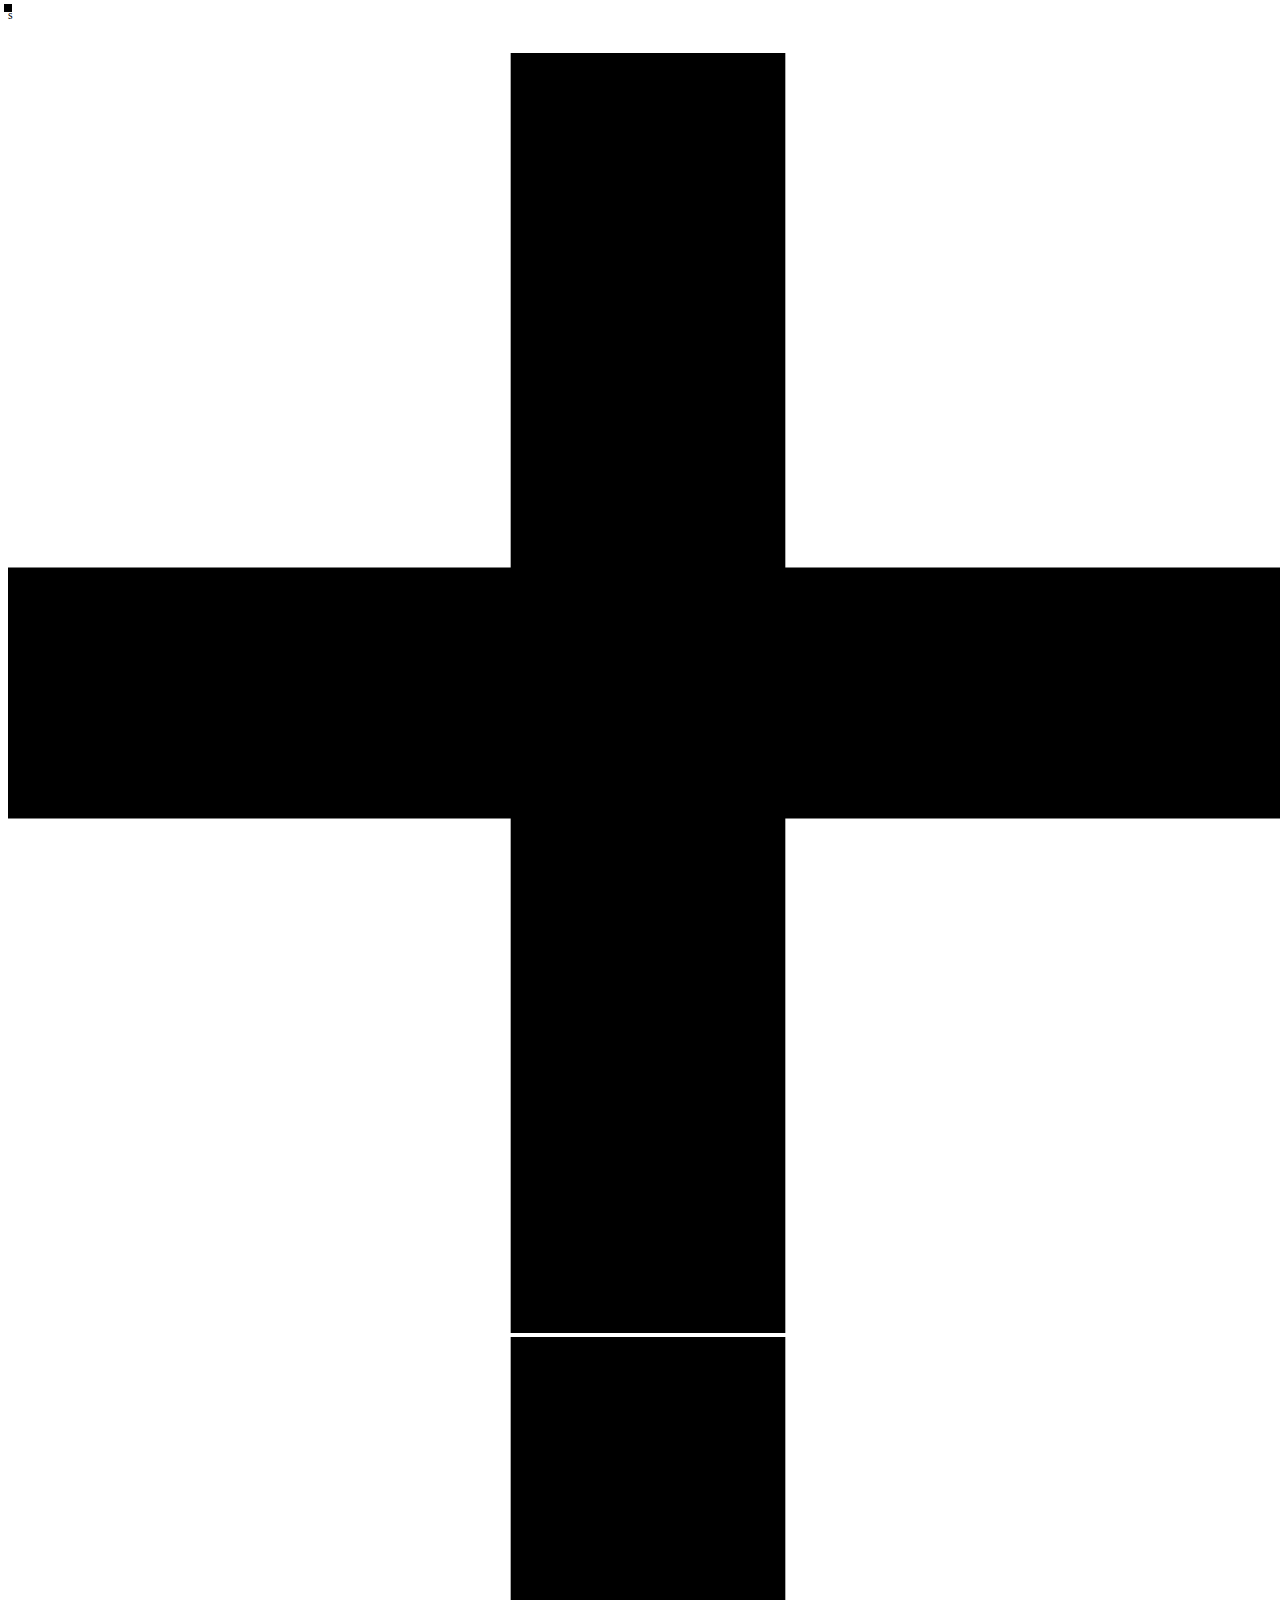
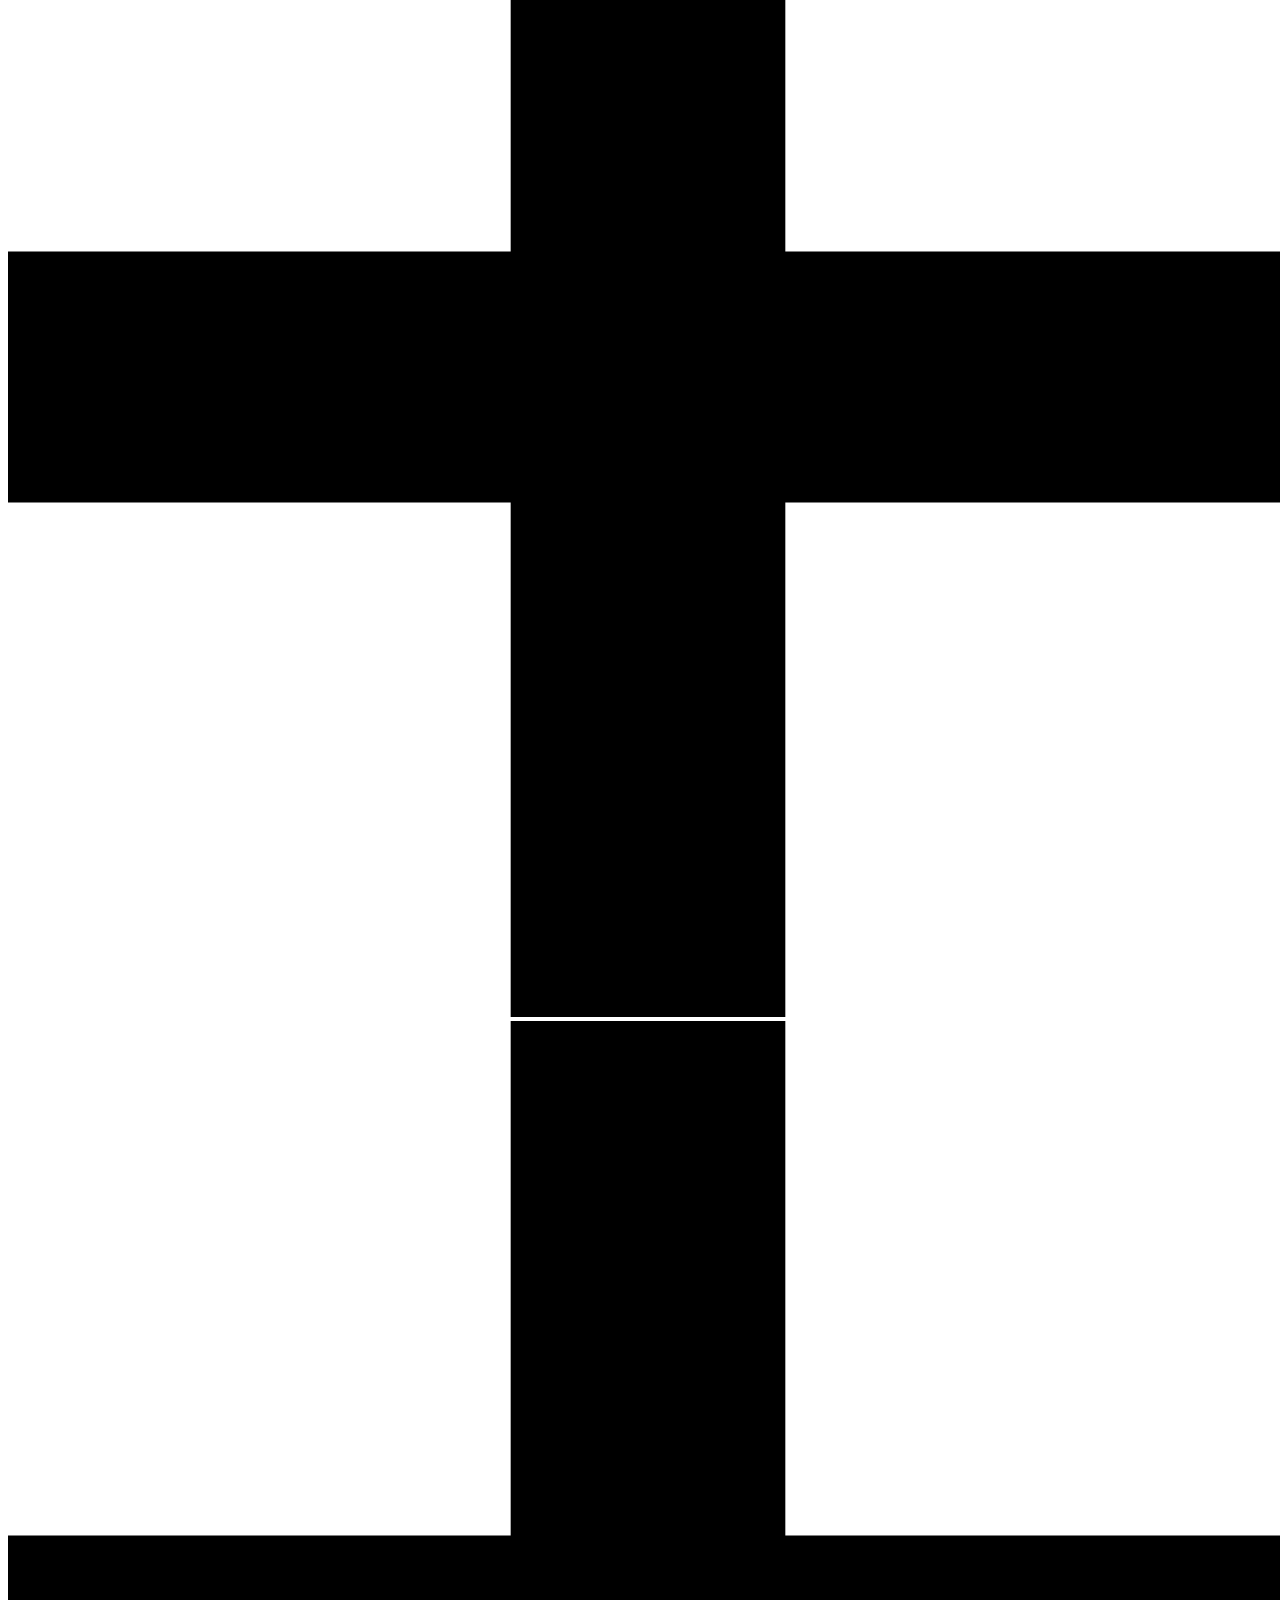
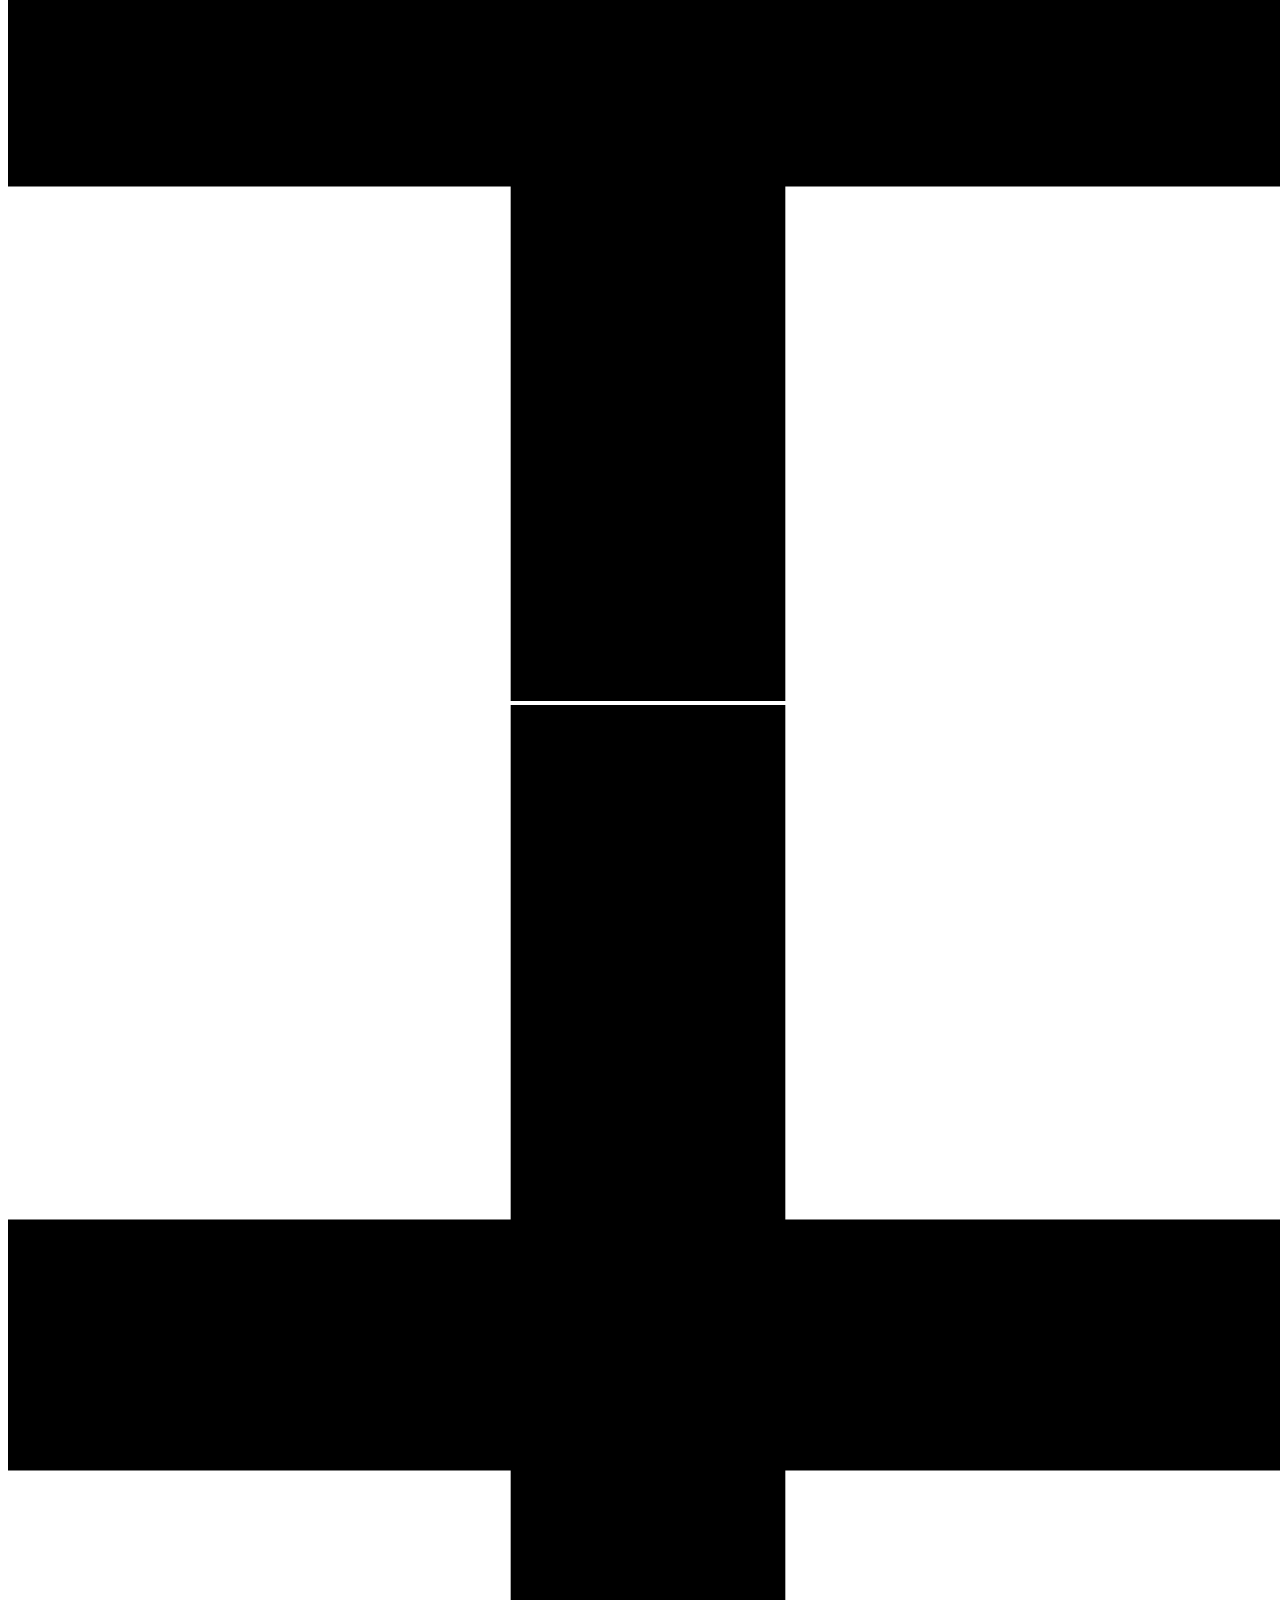
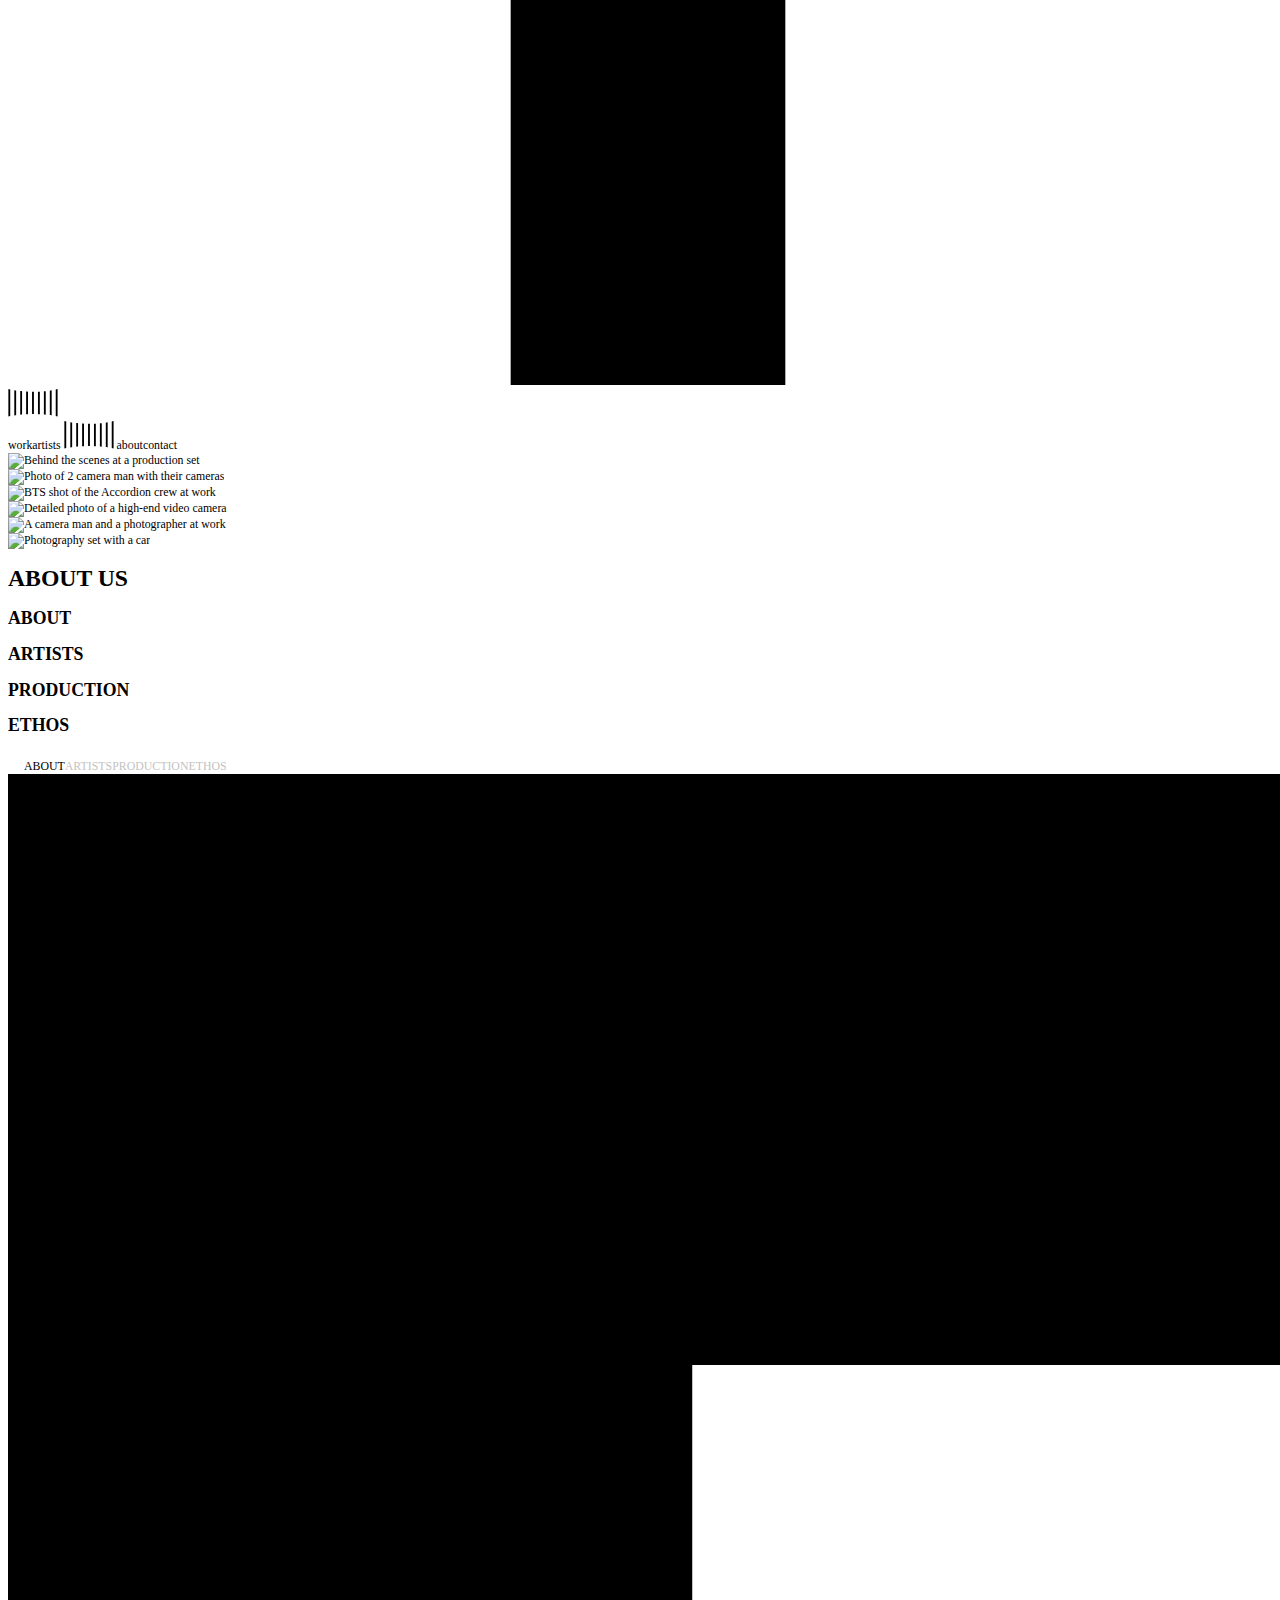
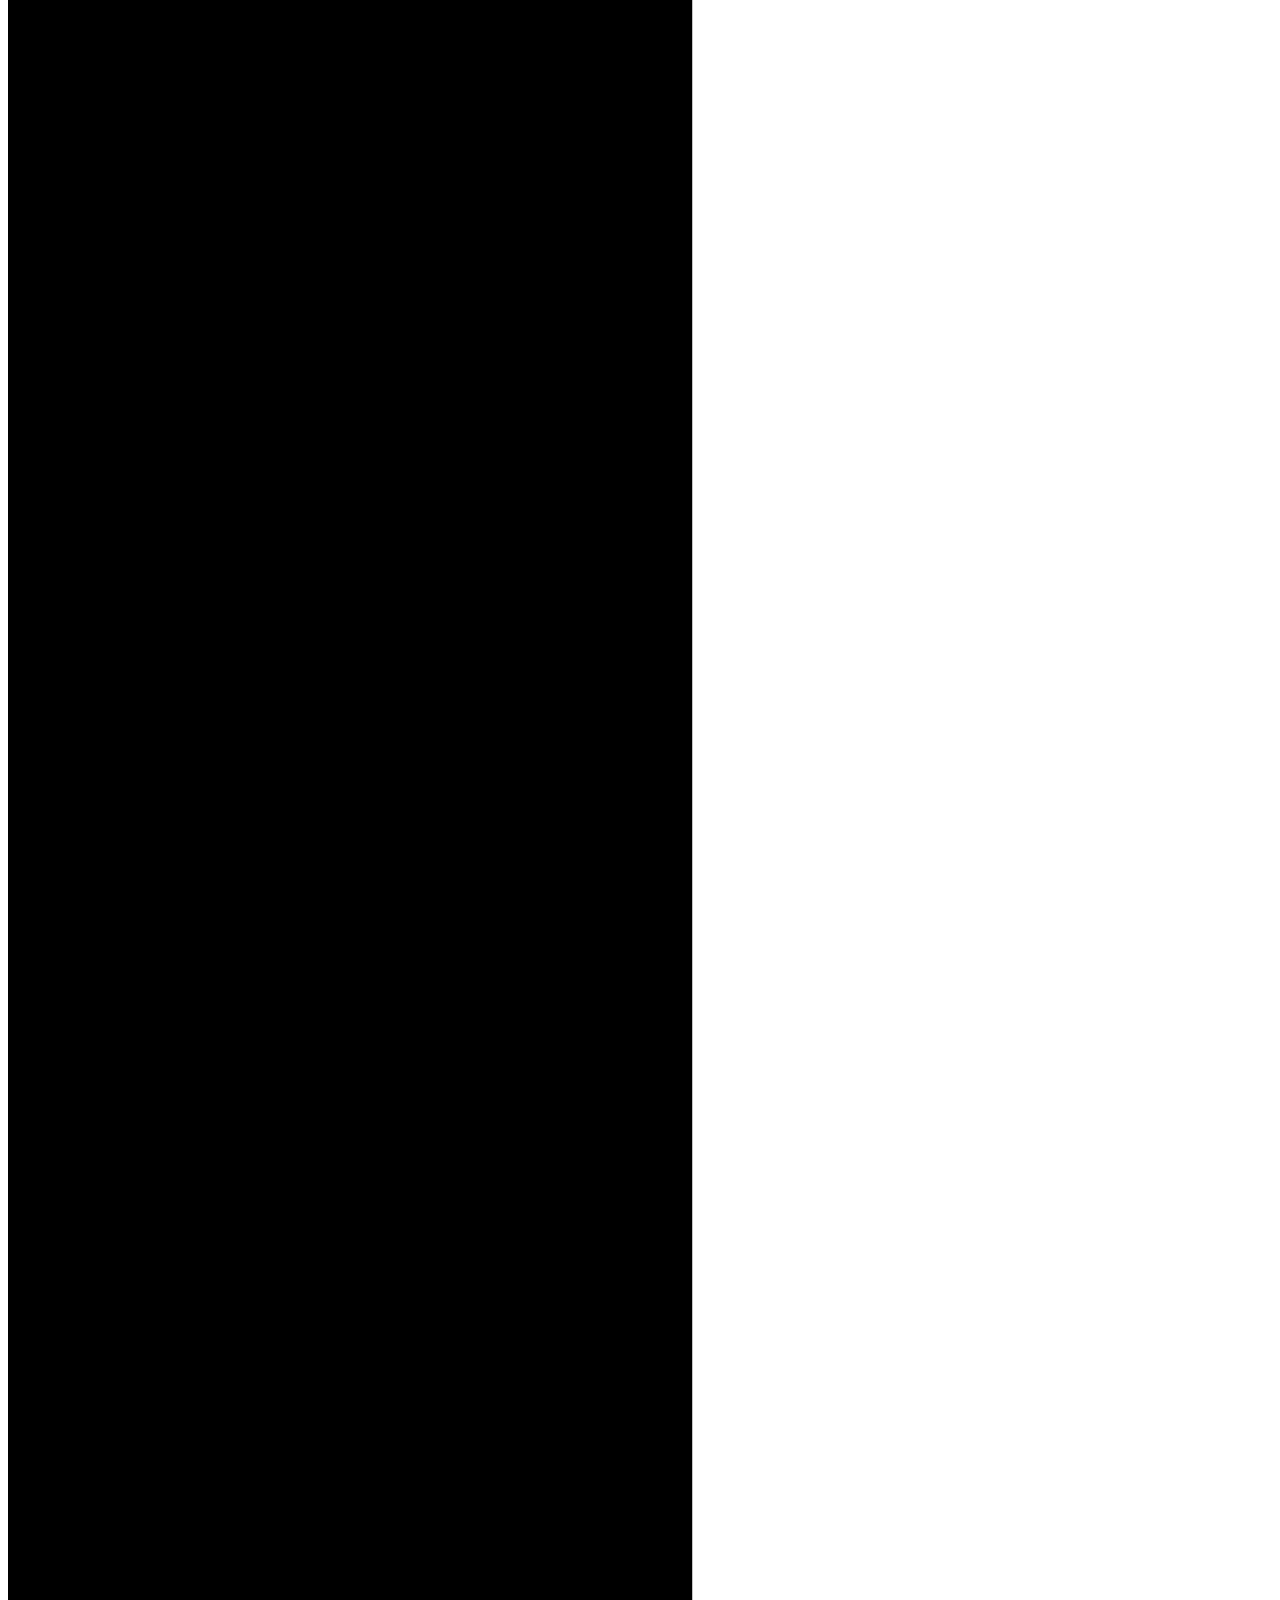
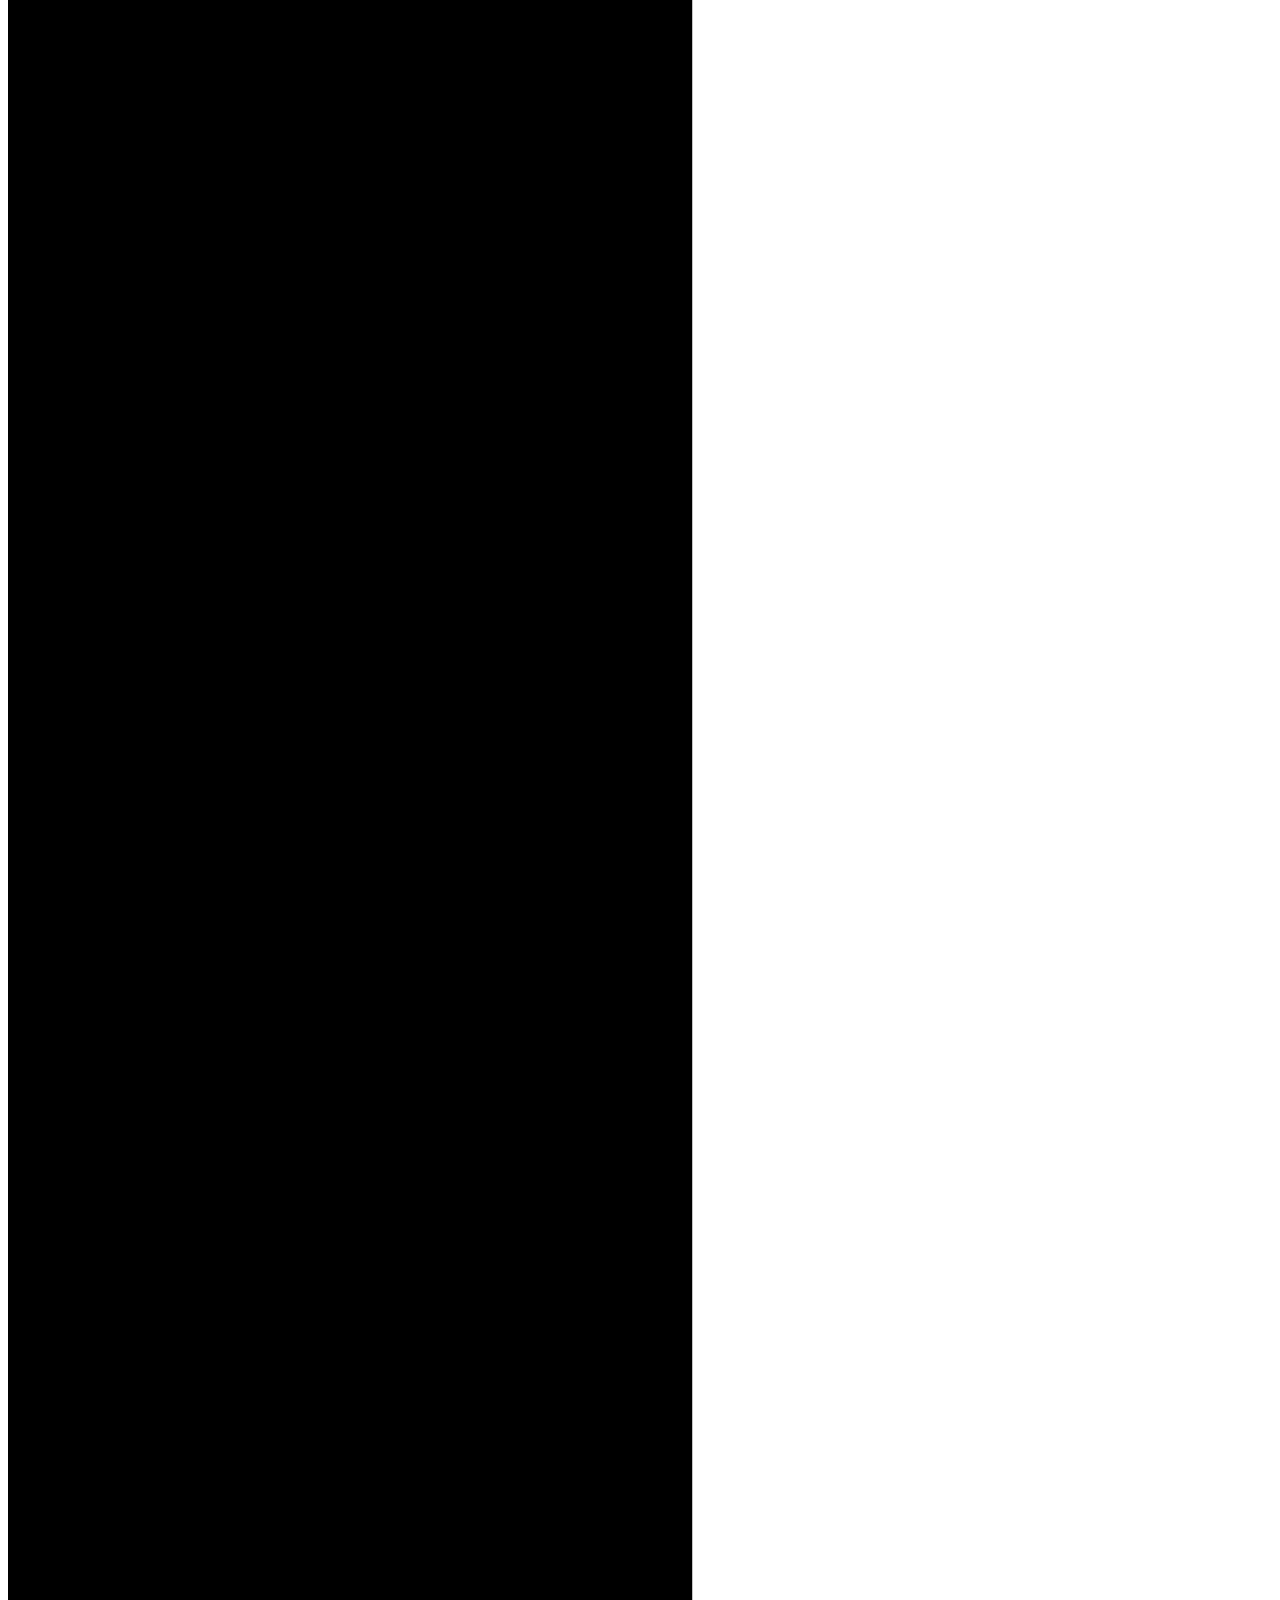
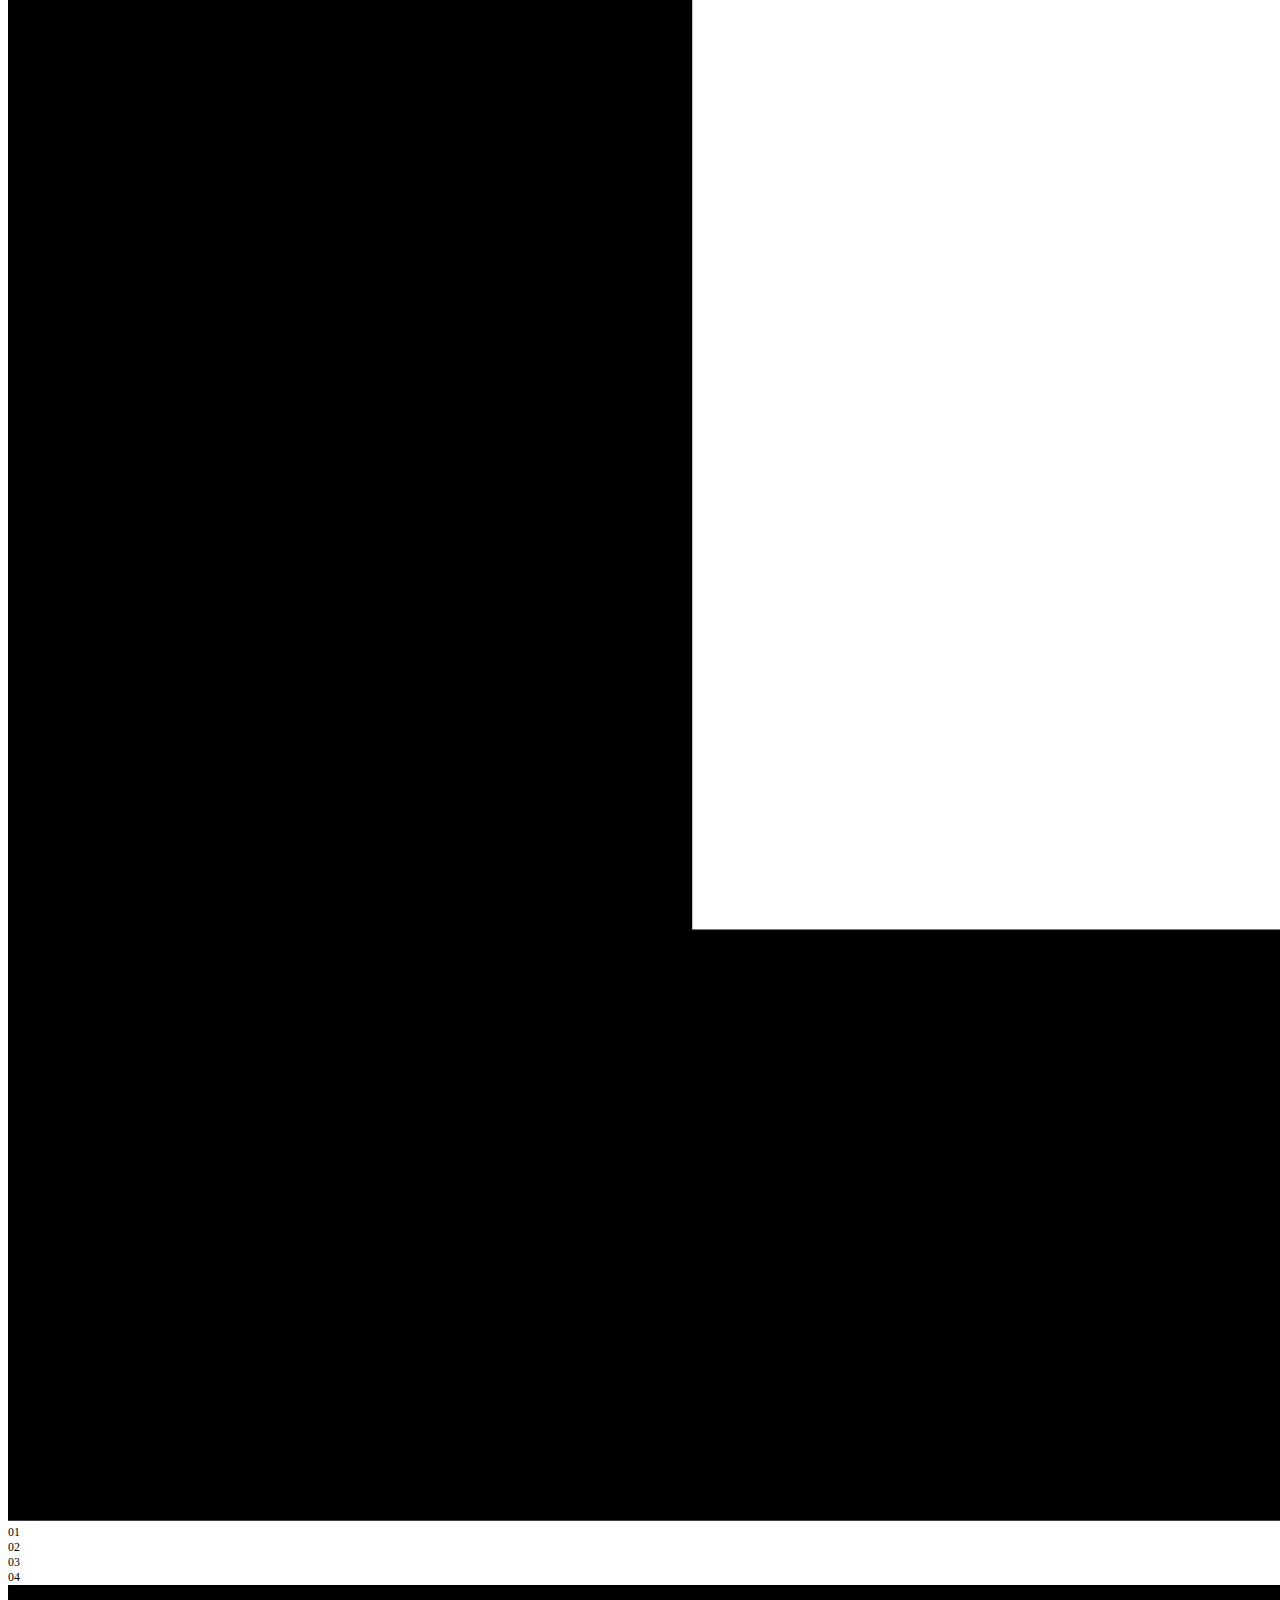
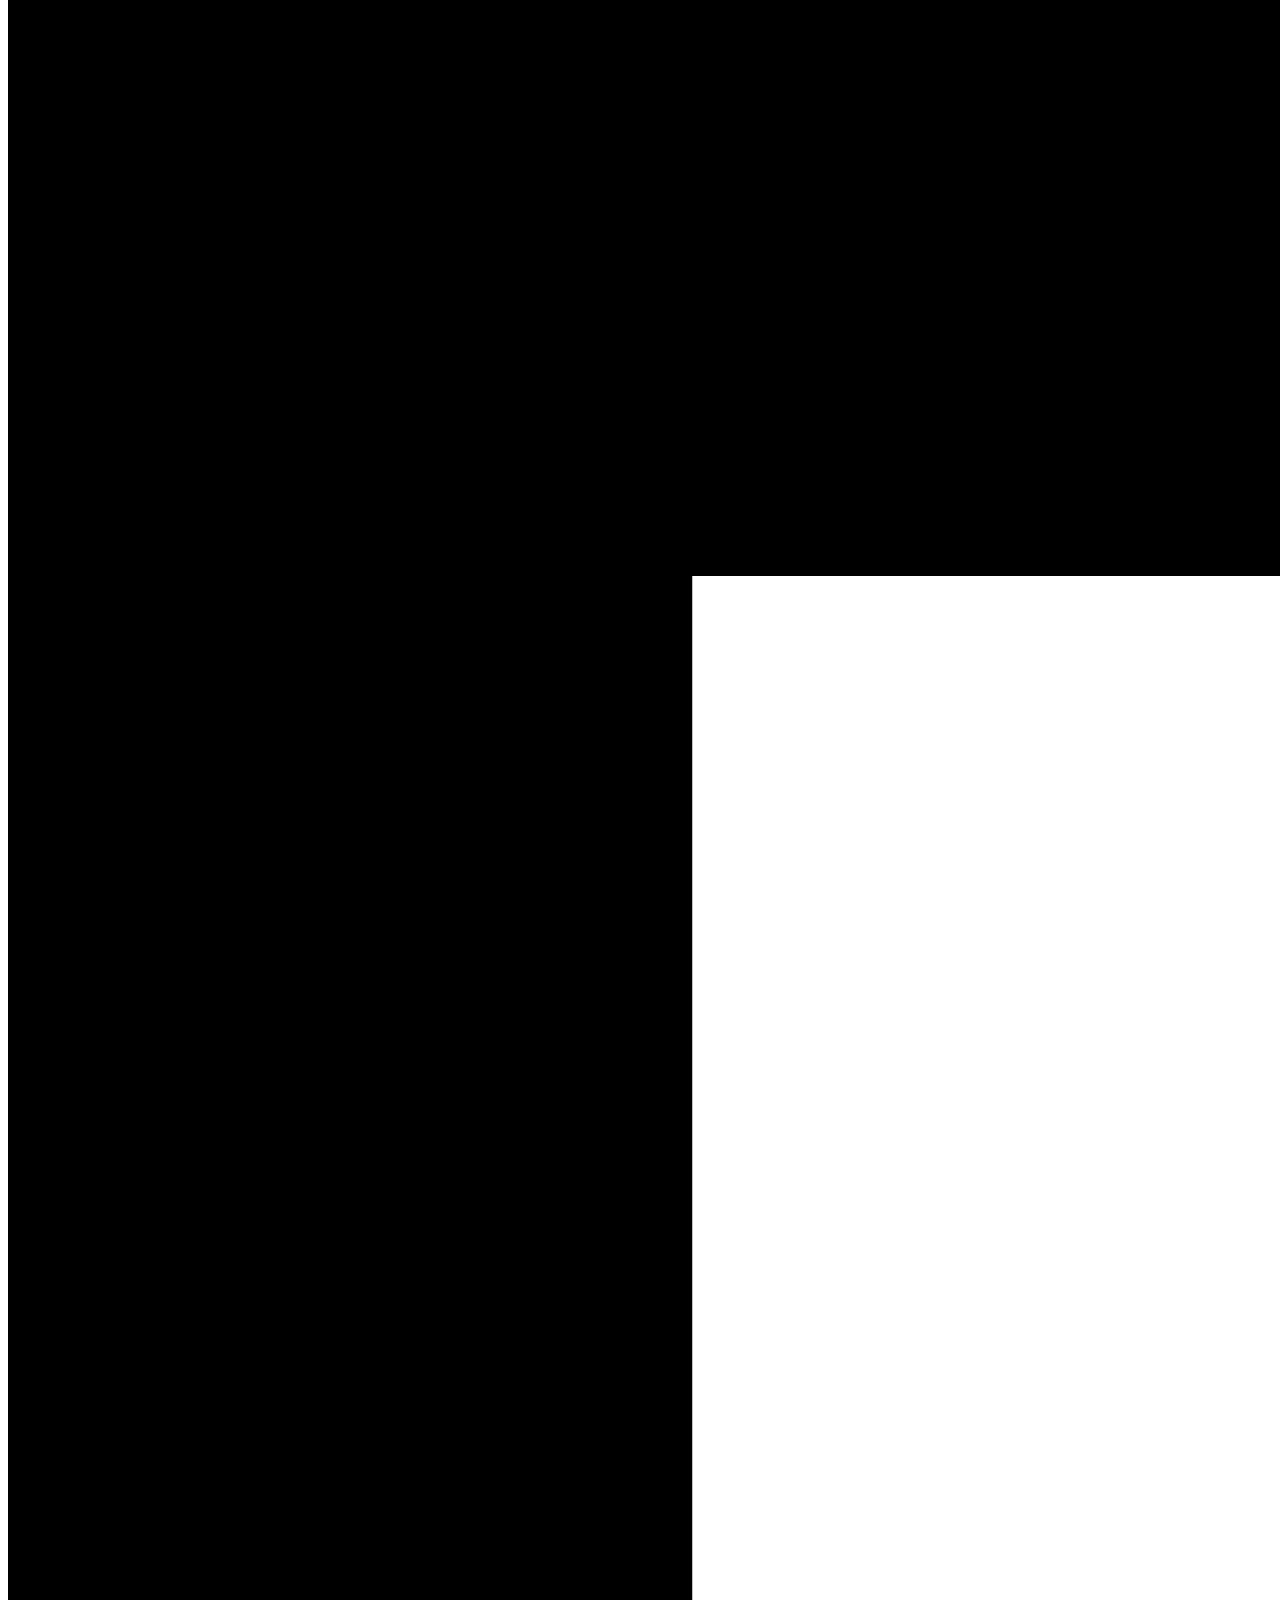
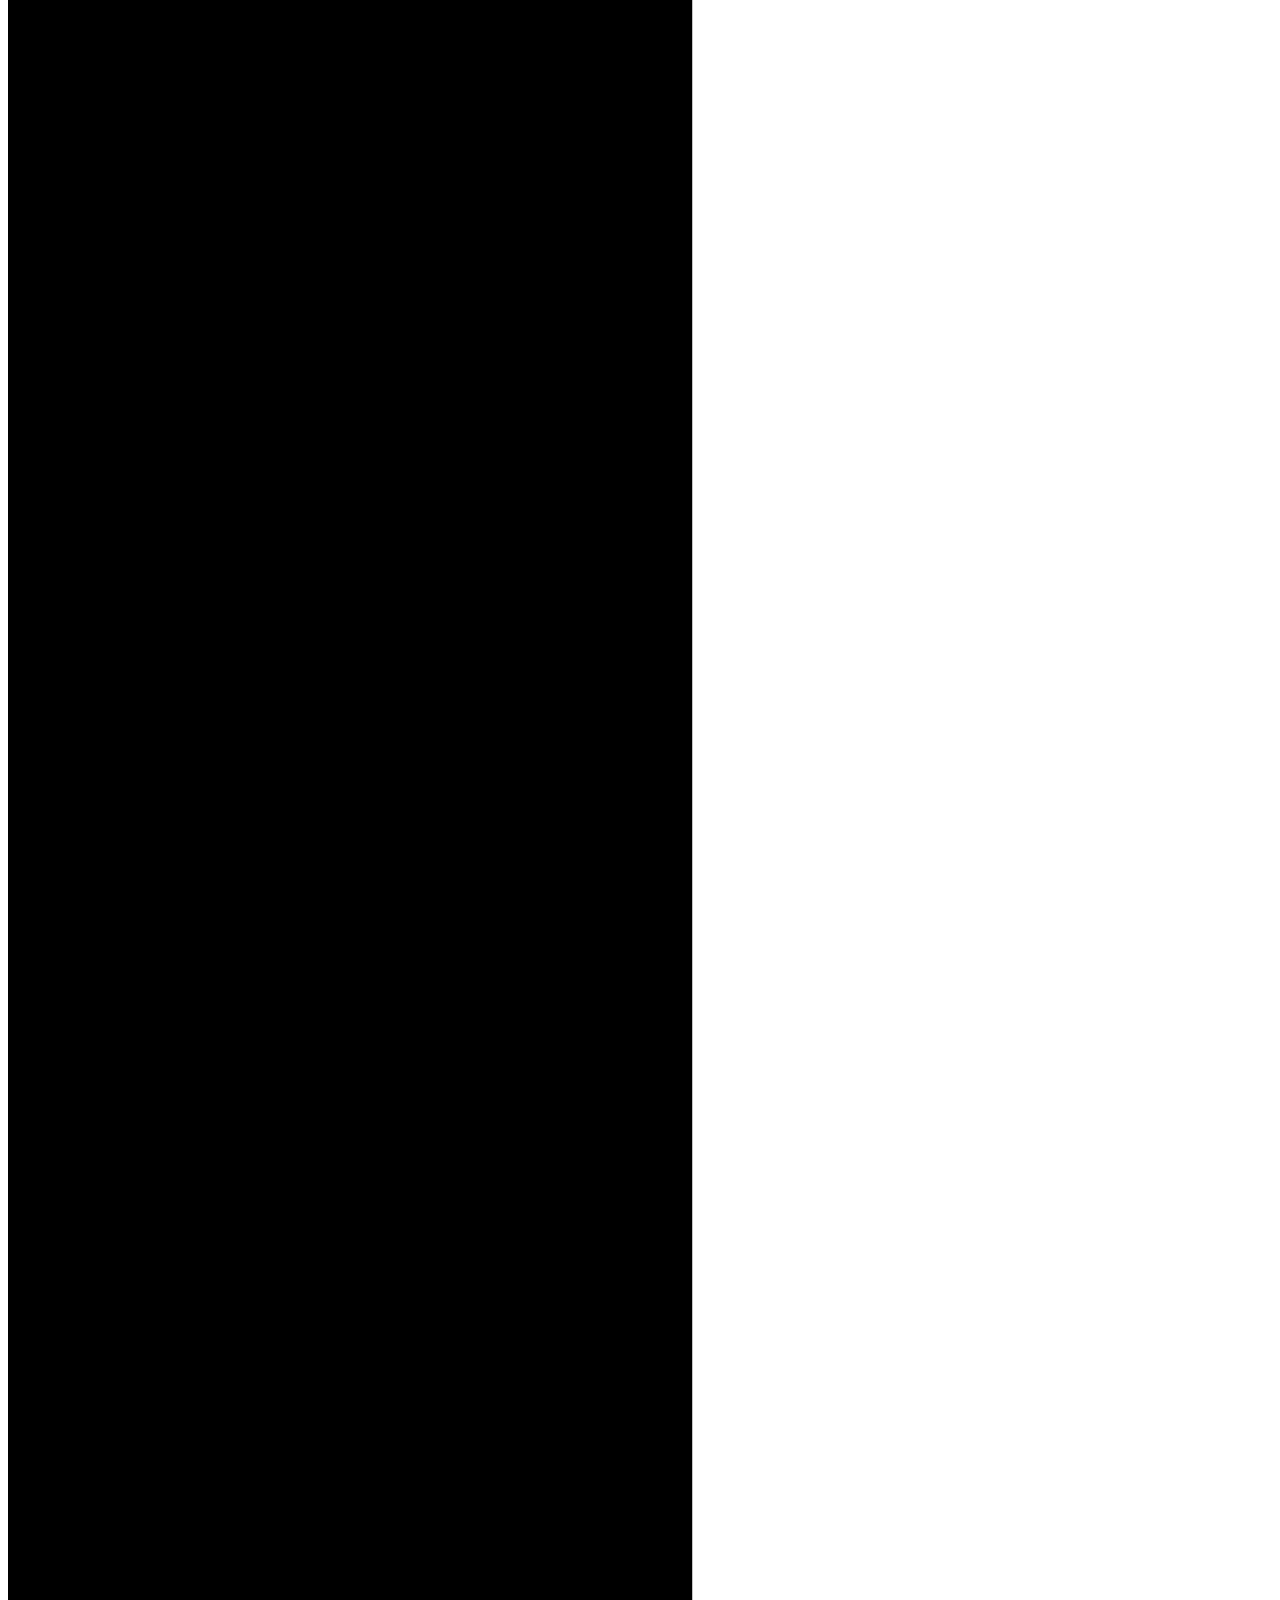
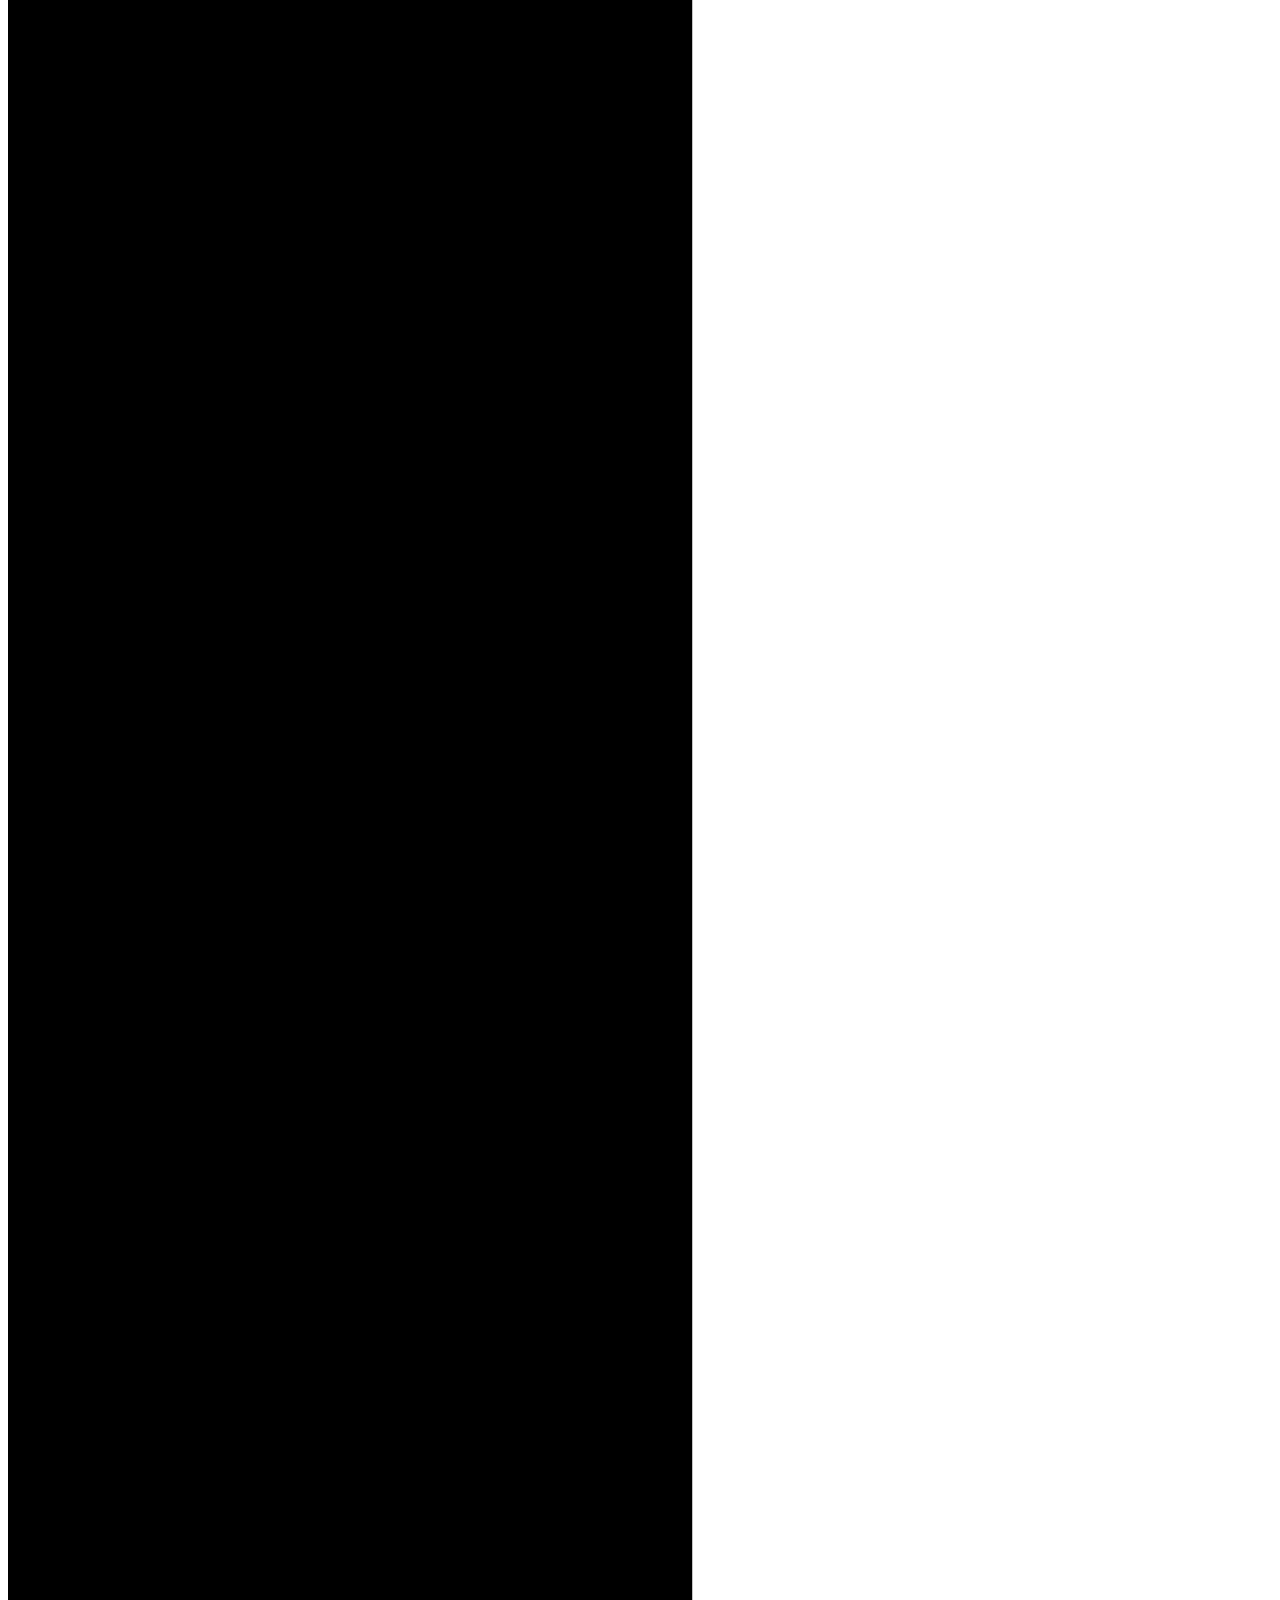
==== views/about_us.html @ 5fd55215 "First Commit" ====
<!DOCTYPE html><!-- Last Published: Wed Aug 07 2024 00:59:11 GMT+0000 (Coordinated Universal Time) -->
<html data-wf-domain="www.accordion.net.au" data-wf-page="65b2835b579508849503cf7b"
      data-wf-site="659d60cdfacbf4854c087e5f" lang="en">
<head>
    <meta charset="utf-8"/>
    <title>About us — Accordion Productions</title>
    <meta content="A production company. We&#x27;re a tight-knit collective of artists and creative minds dedicated to crafting unique film and photographic works that entertain and engage."
          name="description"/>
    <meta content="About us — Accordion Productions" property="og:title"/>
    <meta content="A production company. We&#x27;re a tight-knit collective of artists and creative minds dedicated to crafting unique film and photographic works that entertain and engage."
          property="og:description"/>
    <meta content="https://cdn.prod.website-files.com/659d60cdfacbf4854c087e5f/663b5b2b7974ec1eba3d83bb_opengraph_accordion.webp"
          property="og:image"/>
    <meta content="About us — Accordion Productions" property="twitter:title"/>
    <meta content="A production company. We&#x27;re a tight-knit collective of artists and creative minds dedicated to crafting unique film and photographic works that entertain and engage."
          property="twitter:description"/>
    <meta content="https://cdn.prod.website-files.com/659d60cdfacbf4854c087e5f/663b5b2b7974ec1eba3d83bb_opengraph_accordion.webp"
          property="twitter:image"/>
    <meta property="og:type" content="website"/>
    <meta content="summary_large_image" name="twitter:card"/>
    <meta content="width=device-width, initial-scale=1" name="viewport"/>
    <link href="https://cdn.prod.website-files.com/659d60cdfacbf4854c087e5f/css/accordion-dev.webflow.a695ccafd.min.css"
          rel="stylesheet" type="text/css"/>
    <script type="text/javascript">!function (o, c) {
        var n = c.documentElement, t = " w-mod-";
        n.className += t + "js", ("ontouchstart" in o || o.DocumentTouch && c instanceof DocumentTouch) && (n.className += t + "touch")
    }(window, document);</script>
    <link href="https://cdn.prod.website-files.com/659d60cdfacbf4854c087e5f/667caa6c6ac36e129adb3d23_Accordion%20Favicon_V2.jpg"
          rel="shortcut icon" type="image/x-icon"/>
    <link href="https://cdn.prod.website-files.com/659d60cdfacbf4854c087e5f/667caa7627d9ae25532bb699_Accordion%20Webclip_V2.jpg"
          rel="apple-touch-icon"/>
    <link href="https://www.accordion.net.au/views/about_us.html" rel="canonical"/>
    <script async="" src="https://www.googletagmanager.com/gtag/js?id=G-HR6P74KZHG"></script>
    <script type="text/javascript">window.dataLayer = window.dataLayer || [];

    function gtag() {
        dataLayer.push(arguments);
    }

    gtag('js', new Date());
    gtag('set', 'developer_id.dZGVlNj', true);
    gtag('config', 'G-HR6P74KZHG');</script>
    <meta name="google-site-verification" content="4Til-NQEkDTfS4YeeiQvkGt7gpq88cL_0WPeGHdwtCs"/>
    <style>

        html, body {
            width: 100%;
            height: auto !important;
            min-height: 100%;
            -ms-overflow-style: none;
            scrollbar-width: none;
        }

        html.lenis {
            height: auto;
        }

        .fixed {
            position: fixed;
            z-index: 0;
            top: 0;
            left: 0;
            right: 0;
        }

        .lenis.lenis-smooth {
            scroll-behavior: auto;
        }

        .lenis.lenis-smooth [data-lenis-prevent] {
            overscroll-behavior: contain;
        }

        .lenis.lenis-stopped {
            overflow: hidden;
        }

        .lenis.lenis-scrolling iframe {
            pointer-events: none;
        }

        .w-editor .load-w {
            display: none;
        }

        .is--transitioning {
            height: 100vh;
            overflow: hidden;
        }

        [data-home-title] {
            opacity: 0;
        }

        [data-home-logo] {
            opacity: 0;
        }

        [data-barba-namespace="home"] .text-link[data-nav-item] {
            opacity: 0
        }

        .home-hero__h {
            opacity: 0;
        }

        .home-load__wrap {
            display: flex;
        }

        .home-hero__vid {
            width: min(3vw, 2.5rem);
            height: 45vh;
        }

        .artist-img__item .image-w {
            opacity: 0
        }
    </style>
</head>
<body data-barba="wrapper">
<div class="global">
    <div class="styles-general w-embed">
        <style>

            ::-webkit-scrollbar {
                width: 0px;
                display: none !important;
            }

            ::selection {
                background: var(--black);
                color: var(--white);
            }

            .section.is--black ::selection,
            .footer.is--black ::selection {
                background: var(--white);
                color: var(--black);
            }

            img::selection {
                background: none;
            }

            body {
                -webkit-font-smoothing: antialiased;
                -moz-osx-font-smoothing: grayscale;
                font-size: 0.9259259259259258vw;
            }

            /*
            @media screen and (min-width:1920px) {
            body {font-size: 1.3333333333333333rem;}
            }
            */
            @media screen and (max-width: 991px) {
                body {
                    font-size: 16px !important;
                }
            }

            a {
                color: inherit;
                text-decoration: none;
            }

            .pointer-off {
                pointer-events: none;
            }

            .field-area {
                resize: none;
            }

            .clip--x {
                overflow-x: hidden;
            }

            @media (hover: hover) {
                .text-link:hover::after {
                    transform: scaleX(1);
                    transform-origin: center right;
                }

                .underline-link:hover::after {
                    transform: scaleX(0);
                    transform-origin: center right;
                }

                .slide:not(.active):hover .slide-vertical__wrap {
                    transform: translate(0%, 0px) rotate(0);
                    opacity: 1;
                }

                .slide:not(.active):hover .slide-bg {
                    filter: saturate(100%)
                }

                .page-cta:hover .page-cta__bg {
                    transform: scale(1)
                }

                .page-cta:hover {
                    color: white;
                }

                .page-cta.black:hover {
                    color: black;
                }

                .page-cta:hover .arrow {
                    transform: translate3d(-75%, 0px, 0px);
                }
            }


            .text-link::after {
                content: '';
                position: absolute;
                width: calc(100% - 2rem);
                transform: scaleX(0);
                height: 2px;
                bottom: calc(1rem - 4px);
                left: 1rem;
                background-color: currentColor;
                transform-origin: center left;
                transition: transform 0.4s cubic-bezier(0.51, 0, 0.08, 1);
            }

            .text-link.sm--pad::after {
                width: calc(100% - 0.5rem);
                bottom: calc(0.25rem - 4px);
                left: 0.25rem;
            }

            .underline-link::after {
                content: '';
                position: absolute;
                width: calc(100% - 2rem);
                transform: scaleX(1);
                height: 2px;
                bottom: calc(1rem - 4px);
                left: 1rem;
                background-color: currentColor;
                transform-origin: center left;
                transition: transform 0.4s cubic-bezier(0.51, 0, 0.08, 1);
            }

            .text-link.has--square {
                padding-left: 1rem;
            }

            .text-link.has--square::before {
                content: '';
                position: absolute;
                width: 0.5rem;
                height: 0.5rem;
                background: currentColor;
                left: 0;
                top: 1.05rem;
            }

            @media screen and (max-width: 479px) {
                .text-link.has--square::before {
                    top: 0.55rem;
                }
            }

            .cta-line {
                background: currentColor;
            }

            @media screen and (min-width: 992px) {
                .plus-w {
                    left: calc(55% - (8.75em * 2));
                }
            }

            .project-item:hover .item-info__bg {
                transition-delay: 150ms;
            }

            .project-item .p-med {
                transform: translate3d(0px, 250%, 0px);
                transition: transform 0.6s cubic-bezier(0.42, 0, 0.04, 1);
                transition-delay: 0ms;
            }

            .project-item .eyebrow {
                transform: translate3d(0px, 125%, 0px);
                transition: transform 0.6s cubic-bezier(0.42, 0, 0.04, 1);
                transition-delay: 0ms;
            }

            .project-item:hover .item-info__bg {
                transform: scale(1);
                transition-delay: 0ms;
            }

            .project-item:hover .p-med {
                transform: translate3d(0px, 0%, 0px);
                transition-delay: 100ms;
            }

            .project-item:hover .eyebrow {
                transform: translate3d(0px, 0%, 0px);
                transition-delay: 200ms;
            }

            @media screen and (max-width: 991px) {
                .project-item .item-info__bg {
                    transform: scale(1);
                }

                .project-item .p-med {
                    transform: translate3d(0px, 0%, 0px);
                }

                .project-item .eyebrow {
                    transform: translate3d(0px, 0%, 0px);
                }
            }

            [data-title-wrap], [data-clip] {
                overflow-y: clip !important;
                overflow-x: visible !important;
            }

            .reel-w.playing .cover-grey {
                opacity: 0 !important;
            }

            [data-artist-link] {
                padding: 0.25rem 0px;
            }

            .list-item:hover .list-item__line {
                transform: scale(1, 1);
                transform-origin: center left;
            }

            .list-item .eyebrow-l {
                transition: opacity 0.4s cubic-bezier(0.42, 0, 0.04, 1);
            }

            .list-item:hover .eyebrow-l {
                opacity: 1;
            }

            .work-thumb:hover {
                filter: saturate(100%) !important;
            }

            .work-list__item-h .line {
                overflow-y: clip;
                padding-bottom: 0.15em;
                margin-top: -0.15em;
            }

            .about-d__item:first-of-type,
            .about-title__wrap:first-of-type {
                visibility: visible;
            }

            .about-track__img:first-of-type {
                clip-path: inset(0%);
            }

            .text-link.sm--pad[data-about-link],
            .text-link.sm--pad[data-work-filter] {
                opacity: 0.25;
                white-space: nowrap;
                transition: padding 0.6s cubic-bezier(0.42, 0, 0.04, 1), opacity 0.25s cubic-bezier(0.42, 0, 0.04, 1);
            }

            .text-link.sm--pad[data-work-filter] + .filter-nr {
                opacity: 0.25;
                transition: opacity 0.25s cubic-bezier(0.42, 0, 0.04, 1);
            }

            .text-link[data-about-link]:hover::after,
            .text-link[data-work-filter]:hover::after {
                transform: scaleX(0);
            }

            .text-link[data-about-link]:hover,
            .text-link[data-work-filter]:hover,
            .text-link[data-work-filter]:hover + .filter-nr {
                opacity: 0.5;
            }

            .text-link.sm--pad[data-about-link]::before,
            .text-link.sm--pad[data-work-filter]::before {
                content: '';
                position: absolute;
                width: 0.5rem;
                height: 0.5rem;
                background: currentColor;
                left: 0;
                top: 0.275rem;
                transform: scale(0);
                transform-origin: center left;
                transition: transform 0.6s cubic-bezier(0.42, 0, 0.04, 1);
            }

            .text-link.sm--pad.active[data-about-link],
            .text-link.sm--pad.active[data-work-filter],
            .text-link.sm--pad[data-work-filter]:hover {
                opacity: 1;
                padding-left: 1rem !important;
            }

            .text-link.active[data-work-filter] + .filter-nr {
                opacity: 1;
            }

            .text-link.sm--pad.active[data-about-link]::before,
            .text-link.sm--pad.active[data-work-filter]::before,
            .text-link.sm--pad[data-work-filter]:hover::before {
                transform: scale(1) translateX(0.25rem) !important;
            }

            #about-filters {
                padding-right: 1rem;
                width: 7rem;
            }

            .work-list__item .p-large,
            .slide .p-large {
                font-size: 0.875rem;
                text-transform: uppercase;
            }

            .work-list__item .eyebrow.is--caps,
            .slide .eyebrow.is--caps {
                font-size: 0.625rem;
            }

            .contact-item .p-xsmall,
            .contact-item .text-link {
                font-size: 0.6875rem;
            }


            .single-vimeo-player:nth-of-type(1),
            .single-vimeo-player:nth-of-type(6) {
                grid-column-start: span 2;
                grid-column-end: span 2;
            }

            @media screen and (max-width: 479px) {
                .artist-item .p-reg {
                    font-size: 0.5625rem
                }

                .artist-item .p-large {
                    font-size: 0.8125rem
                }

                .project-item:not(.is--square):hover .item-info__bg {
                    transition-delay: 150ms;
                }

                .project-item.is--square .p-med {
                    transform: translate3d(0px, 250%, 0px);
                    transition: unset;
                    transition-delay: unset;
                }

                .project-item.is--square .eyebrow {
                    transform: translate3d(0px, 250%, 0px);
                    transition: unset;
                    transition-delay: unset;
                }

                .project-item.is--square .item-info__bg {
                    transform: unset;
                    transition-delay: 0ms;
                }

            }

            .slide-inner {
                transition-delay: 0ms
            }

            .slide .cover-overlay {
                opacity: 0;
                transition: 800ms opacity cubic-bezier(0.48, 0, 0.11, 1)
            }

            .slide .cover-overlay {
                opacity: 0.3;
            }

            .slide.active .slide-inner {
                transition-delay: 300ms;
                opacity: 1;
                transform: scale(1);
            }

            .slide.active .slide-vertical__wrap {
                transform: translate(200%, 0px) rotate(8);
                opacity: 0;
            }

            .slide.active .slide-bg {
                filter: saturate(100%)
            }

            .slide.active .flex-h.is-anim {
                transform: translate(0px 100%);
                opacity: 0;
            }

            .slide.active .slide-inner__link {
                pointer-events: auto
            }

            .slide-inner.video {
                opacity: 1 !important;
                pointer-events: none;
            }

            .slide.active .slide-inner.video {
                pointer-events: all;
            }

            .page-cta.black .page-cta__bg {
                background: white
            }

            .page-cta.black {
                color: white;
                background: black
            }

            @media screen and (max-width: 767px) {
                [data-artist-link="right"] {
                    visibility: hidden;
                }

                [data-artist-link] {
                    pointer-events: auto;
                }

                .thumb-wrap.swiper,
                .work-list__wrap.is--work__page.swiper {
                    overflow-y: visible !important;
                    overflow-x: clip !important;
                }

                .work-list.swiper-wrapper {
                    height: auto !important;
                }

                .work-list__item.swiper-slide {
                    display: flex;
                }

                .work-list__item.swiper-slide.u--hide,
                .work-thumb.swiper-slide.u--hide {
                    display: none;
                    width: 0px !important;
                }

                .swiper-slide-thumb-active {
                    filter: saturate(100%) !important;
                }

                .work-thumb {
                    overflow: visible !important;
                }
            }

            [data-barba-namespace="project"],
            [data-barba-namespace="artist"] {
                padding-bottom: 3rem;
            }

            [data-barba-namespace="project"] .footer,
            [data-barba-namespace="artist"] .footer {
                height: calc(100vh - 3rem);
            }

            [data-barba-namespace="project"] .footer-bottom,
            [data-barba-namespace="artist"] .footer-bottom {
                bottom: 4.1rem;
            }

            [data-barba-namespace="project"] .u--abs.bottom-left,
            [data-barba-namespace="project"] .u--abs.bottom-right,
            [data-barba-namespace="artist"] .u--abs.bottom-left,
            [data-barba-namespace="artist"] .u--abs.bottom-right {
                bottom: 3.5rem;
            }

            :root {
                --active-slide-size: calc(100vw - 4rem);
            }

            @media screen and (min-width: 480px) {
                :root {
                    --active-slide-size: calc(100vw - 19rem);
                }

                #count-right {
                    padding-right: 0.25rem;
                }

                #about-filters {
                    padding-top: 0.5rem;
                }
            }

            .home-load__inner .home-load__item {
                width: 3vw;
                margin: 0 0.5vw;
            }

            .hero-in-view .nav-logo__w {
                visibility: hidden !important;
                opacity: 0 !important;
            }

            [data-lightbox-trigger] {
                cursor: zoom-in;
            }

        </style>
        s
    </div>
    <div class="styles-components w-embed">
        <style>

            .nav-w[theme="dark"] {
                color: var(--black-secondary)
            }

            .nav-w[theme="work"] .nav-inner {
                padding: 1.125rem 1.5rem;
            }

            .nav-w[theme="no-logo"] .nav-logo {
                visibility: hidden;
            }

            .nav-w[theme="no-logo"] .nav-inner {
                padding: 1.5rem;
            }

            .nav-w[logo="hidden"] .nav-logo {
                visibility: hidden;
            }

            .nav-w[logo="hidden"] .nav-inner {
                padding: 1.5rem;
            }

            .footer[theme="dark"] {
                background: var(--black-secondary);
                color: var(--white);
            }

            [data-title-size="projects"] {
                font-size: 25.375vw;
                white-space: nowrap;
            }

            [data-title-element] .char {
                text-shadow: -0.3em -0.8em 0px currentColor, -0.6em -1.6em 0px currentColor;
                transform: rotate(-12deg) translate3d(0px, -2.5em, 0px)
            }

            [data-hero-title] .char {
                text-shadow: -0.3em -0.8em 0px currentColor, -0.6em -1.6em 0px currentColor;
            }

            [data-reel-col] {
                transform: translate3d(0px, 200%, 0px);
            }

            [data-motion-title] .char {
                text-shadow: -0.1em 0.8em 0px currentColor, -0.2em 1.6em 0px currentColor;
                transform: rotate(12deg) translate3d(0px, 2.5em, 0px)
            }

            [data-motion-section] {
                overflow: clip
            }

            .swiper-wrapper {
                transition-timing-function: cubic-bezier(0.47, 0, 0, 1) !important;
            }

            .swiper-free-mode > .swiper-wrapper {
                transition-timing-function: ease-out !important;
            }

            .slide:not(.active) .vimeo-overlay-play {
                transform: scale(0);
            }

            .slide:not(.active) .vimeo-overlay-placeholder {
                opacity: 1;
            }

            @media screen and (max-width: 479px) {
                .nav-w[theme="work"] .nav-inner {
                    padding: 1.125rem 1rem;
                }
            }

            .lightbox-img .original-item {
                min-width: auto !important;
            }

            .cover-img.is--anim {
                transition: 0.4s transform cubic-bezier(0.47, 0, 0, 1);
                transform: scale(1)
            }

            .cta-wrap.is--next:hover .cover-img {
                transform: scale(1.1)
            }

            @media screen and (max-width: 767px) {
                .nav-logo {
                    width: 2.5rem
                }

                .nav-logo__w {
                    height: 1.4rem
                }
            }

            @media screen and (min-width: 768px) {
                .nav-logo {
                    width: 2.8125rem
                }

                .nav-logo__w {
                    height: 1.625rem
                }
            }

            @media screen and (min-width: 1280px) {
                .nav-logo {
                    width: 3.125rem
                }

                .nav-logo__w {
                    height: 1.75rem
                }
            }


        </style>
    </div>
</div>
<div class="page-w">
    <div class="load-w">
        <div class="load-bg"></div>
        <div class="home-load__curve is--top"><img
                src="https://cdn.prod.website-files.com/659d60cdfacbf4854c087e5f/6621a28536991a7689dc1a6f_Top%20curve-1.svg"
                loading="lazy" alt="" class="full-w"/></div>
        <div class="home-load__curve is--bottom"><img
                src="https://cdn.prod.website-files.com/659d60cdfacbf4854c087e5f/6621a285f3f183baa33fd5e7_Top%20curve-1-1.svg"
                loading="lazy" alt="" class="full-w"/></div>
        <div class="home-load__inner">
            <div class="home-load__item default"></div>
            <div class="home-load__item default"></div>
            <div class="home-load__item default"></div>
            <div class="home-load__item default"></div>
            <div class="home-load__item default"></div>
            <div class="home-load__item default"></div>
            <div class="home-load__item default"></div>
            <div class="home-load__item default"></div>
            <div class="home-load__item default"></div>
            <div class="home-load__item default"></div>
            <div class="home-load__item default"></div>
            <div class="home-load__item default"></div>
            <div class="home-load__item default"></div>
            <div id="initial" class="home-load__item middle"></div>
            <div class="home-load__item default"></div>
            <div class="home-load__item default"></div>
            <div class="home-load__item default"></div>
            <div class="home-load__item default"></div>
            <div class="home-load__item default"></div>
            <div class="home-load__item default"></div>
            <div class="home-load__item default"></div>
            <div class="home-load__item default"></div>
            <div class="home-load__item default"></div>
            <div class="home-load__item default"></div>
            <div class="home-load__item default"></div>
            <div class="home-load__item default"></div>
            <div class="home-load__item default"></div>
        </div>
        <div class="u--abs top-left is--load">
            <svg xmlns="http://www.w3.org/2000/svg" width="100%" viewBox="0 0 24 24" fill="none" class="plus-icon">
                <path d="M14.5749 9.64849L24 9.64849V14.3515L14.5749 14.3515L14.5749 24H9.4251L9.4251 14.3515L0 14.3515L0 9.64849L9.4251 9.64849L9.4251 0L14.5749 0L14.5749 9.64849Z"
                      fill="currentColor"></path>
            </svg>
        </div>
        <div class="u--abs top-right is--load">
            <svg xmlns="http://www.w3.org/2000/svg" width="100%" viewBox="0 0 24 24" fill="none" class="plus-icon">
                <path d="M14.5749 9.64849L24 9.64849V14.3515L14.5749 14.3515L14.5749 24H9.4251L9.4251 14.3515L0 14.3515L0 9.64849L9.4251 9.64849L9.4251 0L14.5749 0L14.5749 9.64849Z"
                      fill="currentColor"></path>
            </svg>
        </div>
        <div class="u--abs bottom-left is--load">
            <svg xmlns="http://www.w3.org/2000/svg" width="100%" viewBox="0 0 24 24" fill="none" class="plus-icon">
                <path d="M14.5749 9.64849L24 9.64849V14.3515L14.5749 14.3515L14.5749 24H9.4251L9.4251 14.3515L0 14.3515L0 9.64849L9.4251 9.64849L9.4251 0L14.5749 0L14.5749 9.64849Z"
                      fill="currentColor"></path>
            </svg>
        </div>
        <div class="u--abs bottom-right is--load">
            <svg xmlns="http://www.w3.org/2000/svg" width="100%" viewBox="0 0 24 24" fill="none" class="plus-icon">
                <path d="M14.5749 9.64849L24 9.64849V14.3515L14.5749 14.3515L14.5749 24H9.4251L9.4251 14.3515L0 14.3515L0 9.64849L9.4251 9.64849L9.4251 0L14.5749 0L14.5749 9.64849Z"
                      fill="currentColor"></path>
            </svg>
        </div>
        <div class="load-logo">
            <svg xmlns="http://www.w3.org/2000/svg" width="100%" viewBox="0 0 64 36" fill="none" class="nav-logo">
                <path fill-rule="evenodd" clip-rule="evenodd"
                      d="M0.472168 35.1152V0.118774C0.938096 0.232804 1.73954 0.421526 2.8406 0.654013L2.8406 34.6693C1.74032 34.8633 0.938407 35.0204 0.472168 35.1152ZM10.4193 33.5406C9.58652 33.6445 8.79611 33.7493 8.05088 33.8529L8.05087 1.62893C8.79581 1.75227 9.58618 1.87677 10.4193 2.00013L10.4193 33.5406ZM17.9984 32.7582C17.1873 32.8249 16.3974 32.8952 15.63 32.9683L15.63 2.67699C16.3971 2.76303 17.187 2.84571 17.9984 2.92396L17.9984 32.7582ZM25.5775 32.2914C24.7746 32.3243 23.9849 32.3619 23.2091 32.4037L23.2091 3.33745C23.9845 3.38578 24.7743 3.42911 25.5775 3.46673L25.5775 32.2914ZM33.1562 32.1403C32.3578 32.1392 31.5681 32.1436 30.7878 32.153L30.7878 3.62138C31.5677 3.63106 32.3574 3.63477 33.1562 3.63197L33.1562 32.1403ZM40.7353 32.3185C39.9397 32.2818 39.1501 32.2512 38.3669 32.2262V3.52075C39.1497 3.4899 39.9393 3.45232 40.7353 3.40757V32.3185ZM48.3144 32.8496C47.5209 32.7744 46.7313 32.706 45.946 32.6439V3.01571C46.7308 2.94153 47.5204 2.85992 48.3144 2.77051V32.8496ZM55.8931 33.7666C55.1013 33.6492 54.3117 33.5392 53.5247 33.4361V2.07645C54.3111 1.95516 55.1007 1.82572 55.8931 1.68779V33.7666ZM63.4722 35.1145C62.6818 34.9496 61.8922 34.7928 61.1038 34.6438V0.662439C61.8916 0.489075 62.6812 0.306785 63.4722 0.115234V35.1145Z"
                      fill="currentColor"></path>
            </svg>
        </div>
    </div>
    <main data-barba-namespace="about" data-barba="container" class="main-w">
        <nav data-barba-update="" theme="light" class="nav-w">
            <div class="nav-inner"><a data-nav-item="" href="/views/work.html" class="text-link">work</a><a href="/views/artisti.html"
                                                                                                 data-nav-item=""
                                                                                                 class="text-link">artists</a><a
                    aria-label="home" data-nav-item="" href="/index.html" class="nav-logo__w w-inline-block">
                <svg xmlns="http://www.w3.org/2000/svg" width="100%" viewBox="0 0 64 36" fill="none" class="nav-logo">
                    <path fill-rule="evenodd" clip-rule="evenodd"
                          d="M0.472168 35.1152V0.118774C0.938096 0.232804 1.73954 0.421526 2.8406 0.654013L2.8406 34.6693C1.74032 34.8633 0.938407 35.0204 0.472168 35.1152ZM10.4193 33.5406C9.58652 33.6445 8.79611 33.7493 8.05088 33.8529L8.05087 1.62893C8.79581 1.75227 9.58618 1.87677 10.4193 2.00013L10.4193 33.5406ZM17.9984 32.7582C17.1873 32.8249 16.3974 32.8952 15.63 32.9683L15.63 2.67699C16.3971 2.76303 17.187 2.84571 17.9984 2.92396L17.9984 32.7582ZM25.5775 32.2914C24.7746 32.3243 23.9849 32.3619 23.2091 32.4037L23.2091 3.33745C23.9845 3.38578 24.7743 3.42911 25.5775 3.46673L25.5775 32.2914ZM33.1562 32.1403C32.3578 32.1392 31.5681 32.1436 30.7878 32.153L30.7878 3.62138C31.5677 3.63106 32.3574 3.63477 33.1562 3.63197L33.1562 32.1403ZM40.7353 32.3185C39.9397 32.2818 39.1501 32.2512 38.3669 32.2262V3.52075C39.1497 3.4899 39.9393 3.45232 40.7353 3.40757V32.3185ZM48.3144 32.8496C47.5209 32.7744 46.7313 32.706 45.946 32.6439V3.01571C46.7308 2.94153 47.5204 2.85992 48.3144 2.77051V32.8496ZM55.8931 33.7666C55.1013 33.6492 54.3117 33.5392 53.5247 33.4361V2.07645C54.3111 1.95516 55.1007 1.82572 55.8931 1.68779V33.7666ZM63.4722 35.1145C62.6818 34.9496 61.8922 34.7928 61.1038 34.6438V0.662439C61.8916 0.489075 62.6812 0.306785 63.4722 0.115234V35.1145Z"
                          fill="currentColor"></path>
                </svg>
            </a><a href="/views/about_us.html" data-nav-item="" aria-current="page" class="text-link w--current">about</a><a
                    data-nav-item="" href="/views/contatti.html" class="text-link">contact</a></div>
        </nav>
        <header class="section">
            <div class="p-pad">
                <div data-nav-toggle="" class="trigger"></div>
                <div data-artists-wrap="" class="img-hero__wrap is--about">
                    <div class="hero-img w-dyn-list">
                        <div data-duration="2000" role="list" class="eyes-wrap no--margin w-dyn-items">
                            <div role="listitem" class="eyes-img w-dyn-item"><img
                                    src="https://cdn.prod.website-files.com/65d910f775d51ff5a0fc3b32/661478e1b91082bef329a1c7_about-img-6.webp"
                                    loading="eager" alt="Behind the scenes at a production set"
                                    sizes="(max-width: 479px) 97vw, (max-width: 991px) 98vw, 100vw"
                                    srcset="https://cdn.prod.website-files.com/65d910f775d51ff5a0fc3b32/661478e1b91082bef329a1c7_about-img-6-p-500.webp 500w, https://cdn.prod.website-files.com/65d910f775d51ff5a0fc3b32/661478e1b91082bef329a1c7_about-img-6-p-800.webp 800w, https://cdn.prod.website-files.com/65d910f775d51ff5a0fc3b32/661478e1b91082bef329a1c7_about-img-6-p-1080.webp 1080w, https://cdn.prod.website-files.com/65d910f775d51ff5a0fc3b32/661478e1b91082bef329a1c7_about-img-6-p-1600.webp 1600w, https://cdn.prod.website-files.com/65d910f775d51ff5a0fc3b32/661478e1b91082bef329a1c7_about-img-6-p-2000.webp 2000w, https://cdn.prod.website-files.com/65d910f775d51ff5a0fc3b32/661478e1b91082bef329a1c7_about-img-6.webp 2560w"
                                    class="cover-img"/></div>
                            <div role="listitem" class="eyes-img w-dyn-item"><img
                                    src="https://cdn.prod.website-files.com/65d910f775d51ff5a0fc3b32/661478d9cbd466e00e8954ee_about-img-5.webp"
                                    loading="eager" alt="Photo of 2 camera man with their cameras"
                                    sizes="(max-width: 479px) 97vw, (max-width: 991px) 98vw, 100vw"
                                    srcset="https://cdn.prod.website-files.com/65d910f775d51ff5a0fc3b32/661478d9cbd466e00e8954ee_about-img-5-p-500.webp 500w, https://cdn.prod.website-files.com/65d910f775d51ff5a0fc3b32/661478d9cbd466e00e8954ee_about-img-5-p-800.webp 800w, https://cdn.prod.website-files.com/65d910f775d51ff5a0fc3b32/661478d9cbd466e00e8954ee_about-img-5-p-1080.webp 1080w, https://cdn.prod.website-files.com/65d910f775d51ff5a0fc3b32/661478d9cbd466e00e8954ee_about-img-5-p-1600.webp 1600w, https://cdn.prod.website-files.com/65d910f775d51ff5a0fc3b32/661478d9cbd466e00e8954ee_about-img-5-p-2000.webp 2000w, https://cdn.prod.website-files.com/65d910f775d51ff5a0fc3b32/661478d9cbd466e00e8954ee_about-img-5.webp 2560w"
                                    class="cover-img"/></div>
                            <div role="listitem" class="eyes-img w-dyn-item"><img
                                    src="https://cdn.prod.website-files.com/65d910f775d51ff5a0fc3b32/661478d096a26965499036d8_about-img-4.webp"
                                    loading="eager" alt="BTS shot of the Accordion crew at work"
                                    sizes="(max-width: 479px) 97vw, (max-width: 991px) 98vw, 100vw"
                                    srcset="https://cdn.prod.website-files.com/65d910f775d51ff5a0fc3b32/661478d096a26965499036d8_about-img-4-p-500.webp 500w, https://cdn.prod.website-files.com/65d910f775d51ff5a0fc3b32/661478d096a26965499036d8_about-img-4-p-800.webp 800w, https://cdn.prod.website-files.com/65d910f775d51ff5a0fc3b32/661478d096a26965499036d8_about-img-4-p-1080.webp 1080w, https://cdn.prod.website-files.com/65d910f775d51ff5a0fc3b32/661478d096a26965499036d8_about-img-4-p-1600.webp 1600w, https://cdn.prod.website-files.com/65d910f775d51ff5a0fc3b32/661478d096a26965499036d8_about-img-4-p-2000.webp 2000w, https://cdn.prod.website-files.com/65d910f775d51ff5a0fc3b32/661478d096a26965499036d8_about-img-4.webp 2560w"
                                    class="cover-img"/></div>
                            <div role="listitem" class="eyes-img w-dyn-item"><img
                                    src="https://cdn.prod.website-files.com/65d910f775d51ff5a0fc3b32/6614789b8909369aba12a946_about-img-3.webp"
                                    loading="eager" alt="Detailed photo of a high-end video camera"
                                    sizes="(max-width: 479px) 97vw, (max-width: 991px) 98vw, 100vw"
                                    srcset="https://cdn.prod.website-files.com/65d910f775d51ff5a0fc3b32/6614789b8909369aba12a946_about-img-3-p-500.webp 500w, https://cdn.prod.website-files.com/65d910f775d51ff5a0fc3b32/6614789b8909369aba12a946_about-img-3-p-800.webp 800w, https://cdn.prod.website-files.com/65d910f775d51ff5a0fc3b32/6614789b8909369aba12a946_about-img-3-p-1080.webp 1080w, https://cdn.prod.website-files.com/65d910f775d51ff5a0fc3b32/6614789b8909369aba12a946_about-img-3-p-1600.webp 1600w, https://cdn.prod.website-files.com/65d910f775d51ff5a0fc3b32/6614789b8909369aba12a946_about-img-3-p-2000.webp 2000w, https://cdn.prod.website-files.com/65d910f775d51ff5a0fc3b32/6614789b8909369aba12a946_about-img-3.webp 2560w"
                                    class="cover-img"/></div>
                            <div role="listitem" class="eyes-img w-dyn-item"><img
                                    src="https://cdn.prod.website-files.com/65d910f775d51ff5a0fc3b32/66147891c85287d51700b2f8_about-img-2.webp"
                                    loading="eager" alt="A camera man and a photographer at work"
                                    sizes="(max-width: 479px) 97vw, (max-width: 991px) 98vw, 100vw"
                                    srcset="https://cdn.prod.website-files.com/65d910f775d51ff5a0fc3b32/66147891c85287d51700b2f8_about-img-2-p-500.webp 500w, https://cdn.prod.website-files.com/65d910f775d51ff5a0fc3b32/66147891c85287d51700b2f8_about-img-2-p-800.webp 800w, https://cdn.prod.website-files.com/65d910f775d51ff5a0fc3b32/66147891c85287d51700b2f8_about-img-2-p-1080.webp 1080w, https://cdn.prod.website-files.com/65d910f775d51ff5a0fc3b32/66147891c85287d51700b2f8_about-img-2-p-1600.webp 1600w, https://cdn.prod.website-files.com/65d910f775d51ff5a0fc3b32/66147891c85287d51700b2f8_about-img-2-p-2000.webp 2000w, https://cdn.prod.website-files.com/65d910f775d51ff5a0fc3b32/66147891c85287d51700b2f8_about-img-2.webp 2560w"
                                    class="cover-img"/></div>
                            <div role="listitem" class="eyes-img w-dyn-item"><img
                                    src="https://cdn.prod.website-files.com/65d910f775d51ff5a0fc3b32/6614788911608bc242eb831c_about-img-1.webp"
                                    loading="eager" alt="Photography set with a car"
                                    sizes="(max-width: 479px) 97vw, (max-width: 991px) 98vw, 100vw"
                                    srcset="https://cdn.prod.website-files.com/65d910f775d51ff5a0fc3b32/6614788911608bc242eb831c_about-img-1-p-500.webp 500w, https://cdn.prod.website-files.com/65d910f775d51ff5a0fc3b32/6614788911608bc242eb831c_about-img-1-p-800.webp 800w, https://cdn.prod.website-files.com/65d910f775d51ff5a0fc3b32/6614788911608bc242eb831c_about-img-1-p-1080.webp 1080w, https://cdn.prod.website-files.com/65d910f775d51ff5a0fc3b32/6614788911608bc242eb831c_about-img-1-p-1600.webp 1600w, https://cdn.prod.website-files.com/65d910f775d51ff5a0fc3b32/6614788911608bc242eb831c_about-img-1-p-2000.webp 2000w, https://cdn.prod.website-files.com/65d910f775d51ff5a0fc3b32/6614788911608bc242eb831c_about-img-1.webp 2560w"
                                    class="cover-img"/></div>
                        </div>
                    </div>
                    <div class="h-offset">
                        <div class="title-wrap less--pad clip"><h1 data-hero-title="" data-split-letters=""
                                                                   class="h-display text-align-center is-about">ABOUT
                            US</h1></div>
                    </div>
                </div>
            </div>
        </header>
        <section class="section">
            <div class="p-pad">
                <div class="v-space-300 xs--110 xs--hide"></div>
                <div class="about-track">
                    <div class="about-track__item">
                        <div id="about-top" class="two-col sm--stack">
                            <div id="w-node-de028435-7489-c5ef-4c5a-2e452623e3f4-9503cf7b" class="u--rel about-titles">
                                <div id="w-node-dbb85df7-d373-0ea5-f100-b607da7a18a2-9503cf7b"
                                     class="about-title__wrap"><h2 data-split-lines=""
                                                                   id="w-node-aa0f8652-1547-8179-685a-78be775b10d1-9503cf7b"
                                                                   class="h-reg lh--90">ABOUT</h2></div>
                                <div id="w-node-_4ceae3a3-f4e6-072e-828c-253eb7304eb7-9503cf7b"
                                     class="about-title__wrap"><h2 data-split-lines=""
                                                                   id="w-node-_15ebb96c-53e0-1153-f1e7-e22d6d55a3f5-9503cf7b"
                                                                   class="h-reg lh--90">ARTISTS</h2></div>
                                <div id="w-node-_61f12186-8937-c52a-b50d-8fbf9b9209d1-9503cf7b"
                                     class="about-title__wrap"><h2 data-split-lines=""
                                                                   id="w-node-_66c26898-8d25-932f-a8cf-0a1c4902ca8a-9503cf7b"
                                                                   class="h-reg lh--90">PRODUCTION</h2></div>
                                <div id="w-node-bde574b7-ef90-7f95-6454-03b029868408-9503cf7b"
                                     class="about-title__wrap"><h2 data-split-lines=""
                                                                   id="w-node-cdc55a78-fab8-aa70-dd97-645d25a0d539-9503cf7b"
                                                                   class="h-reg lh--90">ETHOS</h2></div>
                            </div>
                            <div id="w-node-de77dc4a-72de-3e36-a727-85c2d6f177dd-9503cf7b"
                                 class="flex-h a--top j--between">
                                <div id="about-filters" class="flex-v gap--tiny a--left"><a data-about-link="" href="#"
                                                                                            class="text-link sm--pad active">ABOUT</a><a
                                        href="#" data-about-link="" class="text-link sm--pad">ARTISTS</a><a href="#"
                                                                                                            data-about-link=""
                                                                                                            class="text-link sm--pad">PRODUCTION</a><a
                                        href="#" data-about-link="" class="text-link sm--pad">ETHOS</a></div>
                                <div class="about-nr__wrap">
                                    <svg xmlns="http://www.w3.org/2000/svg" width="100%" viewBox="0 0 18 78" fill="none"
                                         class="svg">
                                        <path d="M18 8.31216H9.62212V69.6878H18V78H0V0H18V8.31216Z"
                                              fill="currentColor"></path>
                                    </svg>
                                    <div class="about-nr__inner">
                                        <div class="about-nr">
                                            <div class="about-nr__item">01</div>
                                            <div class="about-nr__item">02</div>
                                            <div class="about-nr__item">03</div>
                                            <div class="about-nr__item">04</div>
                                        </div>
                                    </div>
                                    <svg xmlns="http://www.w3.org/2000/svg" width="100%" viewBox="0 0 18 78" fill="none"
                                         class="svg flip">
                                        <path d="M18 8.31216H9.62212V69.6878H18V78H0V0H18V8.31216Z"
                                              fill="currentColor"></path>
                                    </svg>
                                </div>
                            </div>
                        </div>
                        <div class="two-col md--stack">
                            <div id="w-node-_434e2a68-b074-4210-5bde-e8de857625ce-9503cf7b" class="reel-info is-about">
                                <div class="reel-icons">
                                    <svg xmlns="http://www.w3.org/2000/svg" width="100%" viewBox="0 0 24 24" fill="none"
                                         class="plus-icon">
                                        <path d="M14.5749 9.64849L24 9.64849V14.3515L14.5749 14.3515L14.5749 24H9.4251L9.4251 14.3515L0 14.3515L0 9.64849L9.4251 9.64849L9.4251 0L14.5749 0L14.5749 9.64849Z"
                                              fill="currentColor"></path>
                                    </svg>
                                    <svg xmlns="http://www.w3.org/2000/svg" width="100%" viewBox="0 0 24 24" fill="none"
                                         class="plus-icon">
                                        <path d="M14.5749 9.64849L24 9.64849V14.3515L14.5749 14.3515L14.5749 24H9.4251L9.4251 14.3515L0 14.3515L0 9.64849L9.4251 9.64849L9.4251 0L14.5749 0L14.5749 9.64849Z"
                                              fill="currentColor"></path>
                                    </svg>
                                </div>
                                <div id="w-node-_2b5e01ba-5837-857a-831a-ee5470b284a9-9503cf7b"
                                     class="about-service__description">
                                    <div id="w-node-_2b5e01ba-5837-857a-831a-ee5470b284aa-9503cf7b"
                                         class="about-d__item"><p data-split-lines=""
                                                                  id="w-node-_2b5e01ba-5837-857a-831a-ee5470b284ab-9503cf7b"
                                                                  class="p-med lh--extra">We’ve reimagined the
                                        production model, decentralising it to minimise overheads. We put your budget
                                        where it counts: your production. We expand and contract—tailoring our offering
                                        by building a bespoke team and approach to get the most out of your brief and
                                        budget. From engaging TVCs and online content to evocative photography, a crew
                                        of three or a crew of 30, we’re a singular destination for creative-led
                                        production.</p>
                                        <p data-split-lines=""
                                           id="w-node-_220ef946-63b4-1cc4-c3df-0eb70a44fdc1-9503cf7b"
                                           class="p-med lh--extra">Through our decades of experience crafting motion and
                                            stills campaigns, we&#x27;ve encountered it all (we think – feel free to put
                                            that to the test). Yet, our passion for innovation remains and we’re
                                            endlessly excited by the prospect of each new challenge. </p></div>
                                    <div id="w-node-_2b5e01ba-5837-857a-831a-ee5470b284ad-9503cf7b"
                                         class="about-d__item"><p data-split-lines=""
                                                                  id="w-node-_2b5e01ba-5837-857a-831a-ee5470b284ae-9503cf7b"
                                                                  class="p-med lh--extra">We curate a vibrant national
                                        collective of diverse artists—masters of their craft, from seasoned, genre
                                        driven veterans to emerging talents. Our artists operate as locals regardless of
                                        where they call home—eliminating additional travel expenses from your budget.
                                        Our expansive national network allows us to quickly respond to a diverse range
                                        of briefs in any state or territory. </p></div>
                                    <div id="w-node-_2b5e01ba-5837-857a-831a-ee5470b284b0-9503cf7b"
                                         class="about-d__item"><p data-split-lines=""
                                                                  id="w-node-_2b5e01ba-5837-857a-831a-ee5470b284b1-9503cf7b"
                                                                  class="p-med lh--extra">We are one of a select few
                                        Australian production houses that truly produce both motion and stills, whether
                                        independent or combined. This distinct capability enables us to orchestrate
                                        campaigns in their entirety, serving as a single point of liaison for agencies.
                                        We don’t simply tack a photographer onto a motion shoot or vice versa, we
                                        approach campaigns holistically, delivering seamless, unified productions to
                                        ensure all outputs feel like they’ve been painted with the same brush.</p></div>
                                    <div id="w-node-_2b5e01ba-5837-857a-831a-ee5470b284b3-9503cf7b"
                                         class="about-d__item"><p data-split-lines=""
                                                                  id="w-node-_2b5e01ba-5837-857a-831a-ee5470b284b4-9503cf7b"
                                                                  class="p-med lh--extra">We’re artisans dedicated to
                                        weaving narratives that inspire change and foster connection. Every project we
                                        undertake is approached with passion and purpose. We strive to elevate voices
                                        and champion diversity in all its forms. </p>
                                        <p data-split-lines=""
                                           id="w-node-_0cdb9b14-ae66-b417-4955-25190befaf01-9503cf7b"
                                           class="p-med lh--extra">Transparency lies at the heart of our relationships.
                                            We’re about open, authentic dialogue at every turn, ensuring clarity and
                                            trust guide our partnerships. Here, every voice is acknowledged, and every
                                            perspective is valued.</p>
                                        <p data-split-lines=""
                                           id="w-node-_369a3614-7bf7-41ad-c8cb-225e81c533eb-9503cf7b"
                                           class="p-med lh--extra">Central to our ethos is a commitment to giving back
                                            to the industry we serve. We recognise our responsibility to nurture the
                                            next generation of talent and to use our platform for the greater good.
                                            Through philanthropy, mentorship, and sustainable practices, we aim to leave
                                            a positive legacy on our industry that transcends our work.</p>
                                        <p data-split-lines="" id="w-node-b6653cfa-aa5c-960f-d651-750061e76ce7-9503cf7b"
                                           class="p-med lh--extra">So, let&#x27;s create something amazing together.</p>
                                    </div>
                                </div>
                            </div>
                            <div id="w-node-_434e2a68-b074-4210-5bde-e8de857625d6-9503cf7b" class="reel-w about">
                                <div class="about-track__img"><img
                                        src="https://cdn.prod.website-files.com/659d60cdfacbf4854c087e5f/66016a6519070c7951fd4b83_IMG_20210114_194130-1-scaled.png"
                                        loading="lazy" sizes="(max-width: 479px) 97vw, (max-width: 991px) 98vw, 50vw"
                                        srcset="https://cdn.prod.website-files.com/659d60cdfacbf4854c087e5f/66016a6519070c7951fd4b83_IMG_20210114_194130-1-scaled-p-500.png 500w, https://cdn.prod.website-files.com/659d60cdfacbf4854c087e5f/66016a6519070c7951fd4b83_IMG_20210114_194130-1-scaled-p-800.png 800w, https://cdn.prod.website-files.com/659d60cdfacbf4854c087e5f/66016a6519070c7951fd4b83_IMG_20210114_194130-1-scaled.png 852w"
                                        alt="Close-up photo of a high-end video camera with a lot of gear"
                                        class="cover-img"/></div>
                                <div class="about-track__img"><img
                                        src="https://cdn.prod.website-files.com/659d60cdfacbf4854c087e5f/664d90b32c7dc25b99dbbb73_IMG_20190430_152436.webp"
                                        loading="lazy" sizes="(max-width: 479px) 97vw, (max-width: 991px) 98vw, 50vw"
                                        srcset="https://cdn.prod.website-files.com/659d60cdfacbf4854c087e5f/664d90b32c7dc25b99dbbb73_IMG_20190430_152436-p-500.webp 500w, https://cdn.prod.website-files.com/659d60cdfacbf4854c087e5f/664d90b32c7dc25b99dbbb73_IMG_20190430_152436-p-800.webp 800w, https://cdn.prod.website-files.com/659d60cdfacbf4854c087e5f/664d90b32c7dc25b99dbbb73_IMG_20190430_152436-p-1080.webp 1080w, https://cdn.prod.website-files.com/659d60cdfacbf4854c087e5f/664d90b32c7dc25b99dbbb73_IMG_20190430_152436-p-1600.webp 1600w, https://cdn.prod.website-files.com/659d60cdfacbf4854c087e5f/664d90b32c7dc25b99dbbb73_IMG_20190430_152436-p-2000.webp 2000w, https://cdn.prod.website-files.com/659d60cdfacbf4854c087e5f/664d90b32c7dc25b99dbbb73_IMG_20190430_152436.webp 2184w"
                                        alt="Behind the scenes of a large production crew at work on set"
                                        class="cover-img"/></div>
                                <div class="about-track__img"><img
                                        src="https://cdn.prod.website-files.com/659d60cdfacbf4854c087e5f/66016a584b4f6c6f0ba6ff65_About%20top.png"
                                        loading="lazy" sizes="(max-width: 479px) 97vw, (max-width: 991px) 98vw, 50vw"
                                        srcset="https://cdn.prod.website-files.com/659d60cdfacbf4854c087e5f/66016a584b4f6c6f0ba6ff65_About%20top-p-500.png 500w, https://cdn.prod.website-files.com/659d60cdfacbf4854c087e5f/66016a584b4f6c6f0ba6ff65_About%20top-p-800.png 800w, https://cdn.prod.website-files.com/659d60cdfacbf4854c087e5f/66016a584b4f6c6f0ba6ff65_About%20top-p-1080.png 1080w, https://cdn.prod.website-files.com/659d60cdfacbf4854c087e5f/66016a584b4f6c6f0ba6ff65_About%20top-p-1600.png 1600w, https://cdn.prod.website-files.com/659d60cdfacbf4854c087e5f/66016a584b4f6c6f0ba6ff65_About%20top.png 1712w"
                                        alt="Photo of a car on a set" class="cover-img"/></div>
                                <div class="about-track__img"><img
                                        src="https://cdn.prod.website-files.com/659d60cdfacbf4854c087e5f/664d90bb17aade6b31a480f7_IMG_6757.webp"
                                        loading="lazy" sizes="(max-width: 479px) 97vw, (max-width: 991px) 98vw, 50vw"
                                        srcset="https://cdn.prod.website-files.com/659d60cdfacbf4854c087e5f/664d90bb17aade6b31a480f7_IMG_6757-p-500.webp 500w, https://cdn.prod.website-files.com/659d60cdfacbf4854c087e5f/664d90bb17aade6b31a480f7_IMG_6757-p-800.webp 800w, https://cdn.prod.website-files.com/659d60cdfacbf4854c087e5f/664d90bb17aade6b31a480f7_IMG_6757-p-1080.webp 1080w, https://cdn.prod.website-files.com/659d60cdfacbf4854c087e5f/664d90bb17aade6b31a480f7_IMG_6757-p-1600.webp 1600w, https://cdn.prod.website-files.com/659d60cdfacbf4854c087e5f/664d90bb17aade6b31a480f7_IMG_6757-p-2000.webp 2000w, https://cdn.prod.website-files.com/659d60cdfacbf4854c087e5f/664d90bb17aade6b31a480f7_IMG_6757.webp 2077w"
                                        alt="Production set" class="cover-img"/></div>
                            </div>
                        </div>
                    </div>
                </div>
            </div>
        </section>
        <footer theme="light" class="footer">
            <div class="footer-container">
                <div class="u--abs top-left">
                    <svg xmlns="http://www.w3.org/2000/svg" width="100%" viewBox="0 0 24 24" fill="none"
                         class="plus-icon">
                        <path d="M14.5749 9.64849L24 9.64849V14.3515L14.5749 14.3515L14.5749 24H9.4251L9.4251 14.3515L0 14.3515L0 9.64849L9.4251 9.64849L9.4251 0L14.5749 0L14.5749 9.64849Z"
                              fill="currentColor"></path>
                    </svg>
                </div>
                <div class="u--abs top-right">
                    <svg xmlns="http://www.w3.org/2000/svg" width="100%" viewBox="0 0 24 24" fill="none"
                         class="plus-icon">
                        <path d="M14.5749 9.64849L24 9.64849V14.3515L14.5749 14.3515L14.5749 24H9.4251L9.4251 14.3515L0 14.3515L0 9.64849L9.4251 9.64849L9.4251 0L14.5749 0L14.5749 9.64849Z"
                              fill="currentColor"></path>
                    </svg>
                </div>
                <div class="u--abs bottom-left">
                    <svg xmlns="http://www.w3.org/2000/svg" width="100%" viewBox="0 0 24 24" fill="none"
                         class="plus-icon">
                        <path d="M14.5749 9.64849L24 9.64849V14.3515L14.5749 14.3515L14.5749 24H9.4251L9.4251 14.3515L0 14.3515L0 9.64849L9.4251 9.64849L9.4251 0L14.5749 0L14.5749 9.64849Z"
                              fill="currentColor"></path>
                    </svg>
                </div>
                <div class="u--abs bottom-right">
                    <svg xmlns="http://www.w3.org/2000/svg" width="100%" viewBox="0 0 24 24" fill="none"
                         class="plus-icon">
                        <path d="M14.5749 9.64849L24 9.64849V14.3515L14.5749 14.3515L14.5749 24H9.4251L9.4251 14.3515L0 14.3515L0 9.64849L9.4251 9.64849L9.4251 0L14.5749 0L14.5749 9.64849Z"
                              fill="currentColor"></path>
                    </svg>
                </div>
                <p class="footer-title"></p><a href="/views/work.html" class="cta-wrap w-inline-block">
                <div class="cta-line"></div>
                <div data-cta-text="top" data-split-letters="" class="cta-text">our work</div>
                <div data-cta-text="bottom" data-split-letters="" class="cta-text is--dup">our work</div>
                <div class="cta-line"></div>
            </a>
                <div class="footer-bottom"><p id="w-node-_94b14529-2d95-2a72-fd15-58464f2dcf31-4f2dcf19"
                                              class="p-xsmall footer-copy">Copyright © Accordion 2024</p>
                    <div id="w-node-_94b14529-2d95-2a72-fd15-58464f2dcf33-4f2dcf19"
                         class="flex-h j--center gap--xlarge"><a href="/views/work.html" class="text-link">work</a><a
                            href="/views/artisti.html" class="text-link">artists</a><a href="/views/about_us.html" aria-current="page"
                                                                            class="text-link w--current">about</a><a
                            href="/views/contatti.html" class="text-link">contact</a></div>
                    <div id="w-node-_94b14529-2d95-2a72-fd15-58464f2dcf3a-4f2dcf19" class="flex-h j--right gap--xlarge">
                        <a href="/terms" class="text-link">terms</a></div>
                </div>
            </div>
        </footer>
        <div class="main-overlay"></div>
    </main>
</div>
<script src="https://d3e54v103j8qbb.cloudfront.net/js/jquery-3.5.1.min.dc5e7f18c8.js?site=659d60cdfacbf4854c087e5f"
        type="text/javascript" integrity="sha256-9/aliU8dGd2tb6OSsuzixeV4y/faTqgFtohetphbbj0="
        crossorigin="anonymous"></script>
<script src="https://cdn.prod.website-files.com/659d60cdfacbf4854c087e5f/js/webflow.92d498693.js"
        type="text/javascript"></script>
<script defer src="https://cdnjs.cloudflare.com/ajax/libs/gsap/3.12.5/gsap.min.js"></script>
<script defer src="https://cdnjs.cloudflare.com/ajax/libs/gsap/3.12.5/ScrollTrigger.min.js"></script>
<script defer src="https://unpkg.com/@studio-freight/lenis@1.0.33/dist/lenis.min.js"></script>
<script defer src="https://cdn.jsdelivr.net/npm/gsap@3.12.5/dist/Flip.min.js"></script>
<script defer src="https://cdn.jsdelivr.net/npm/gsap@3.12.5/dist/CustomEase.min.js"></script>
<script defer src="https://player.vimeo.com/api/player.js"></script>
<script defer src="https://cdn.jsdelivr.net/npm/split-type@0.3.4/umd/index.min.js"></script>
<script defer src="https://cdn.jsdelivr.net/npm/@barba/core"></script>
<script defer src="https://cdn.jsdelivr.net/npm/swiper@11/swiper-bundle.min.js"></script>
<script defer src="https://cdn.jsdelivr.net/npm/macy@2"></script>
<script defer src="https://cdn.jsdelivr.net/gh/ilja-van-eck/accordion/bundled@1.5.min.js"></script>
<!--<script defer src="https://qws35l-1234.csb.app/__parcel_source_root/script.js"></script>--></body>
</html>
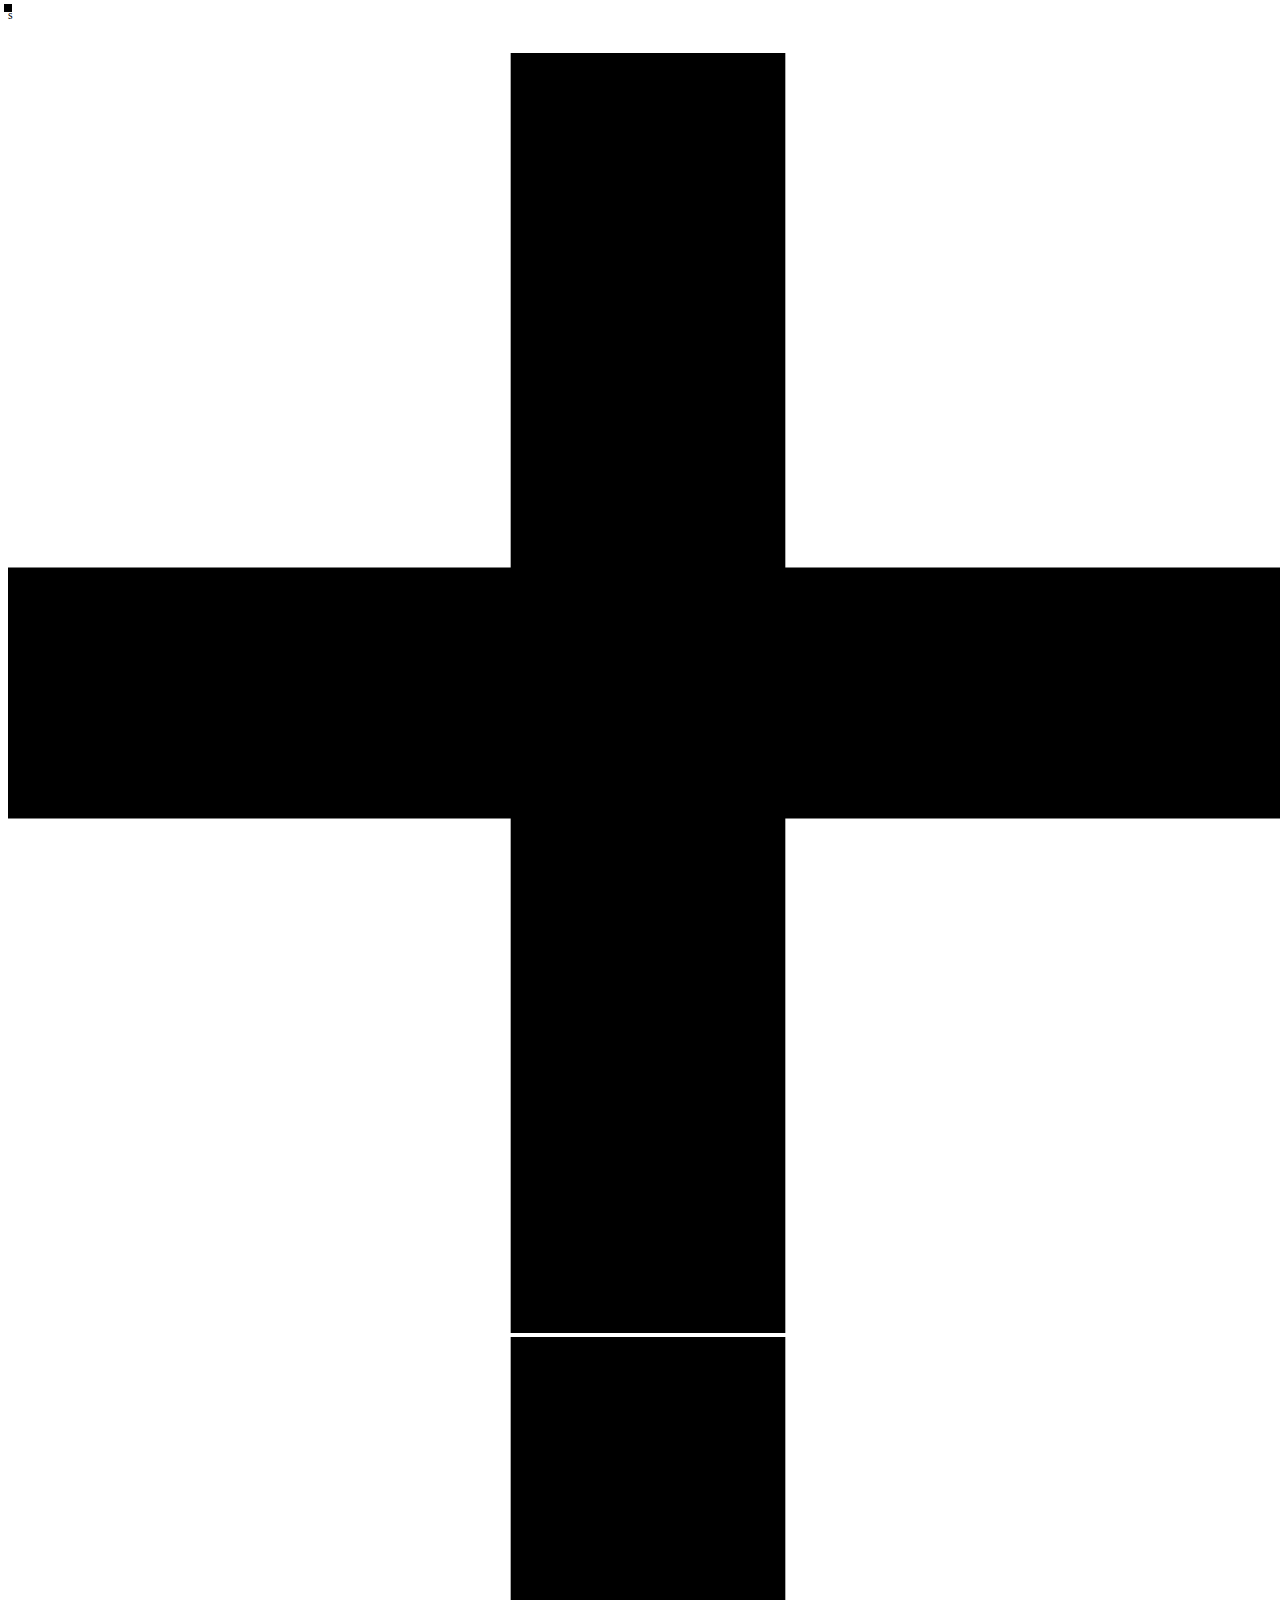
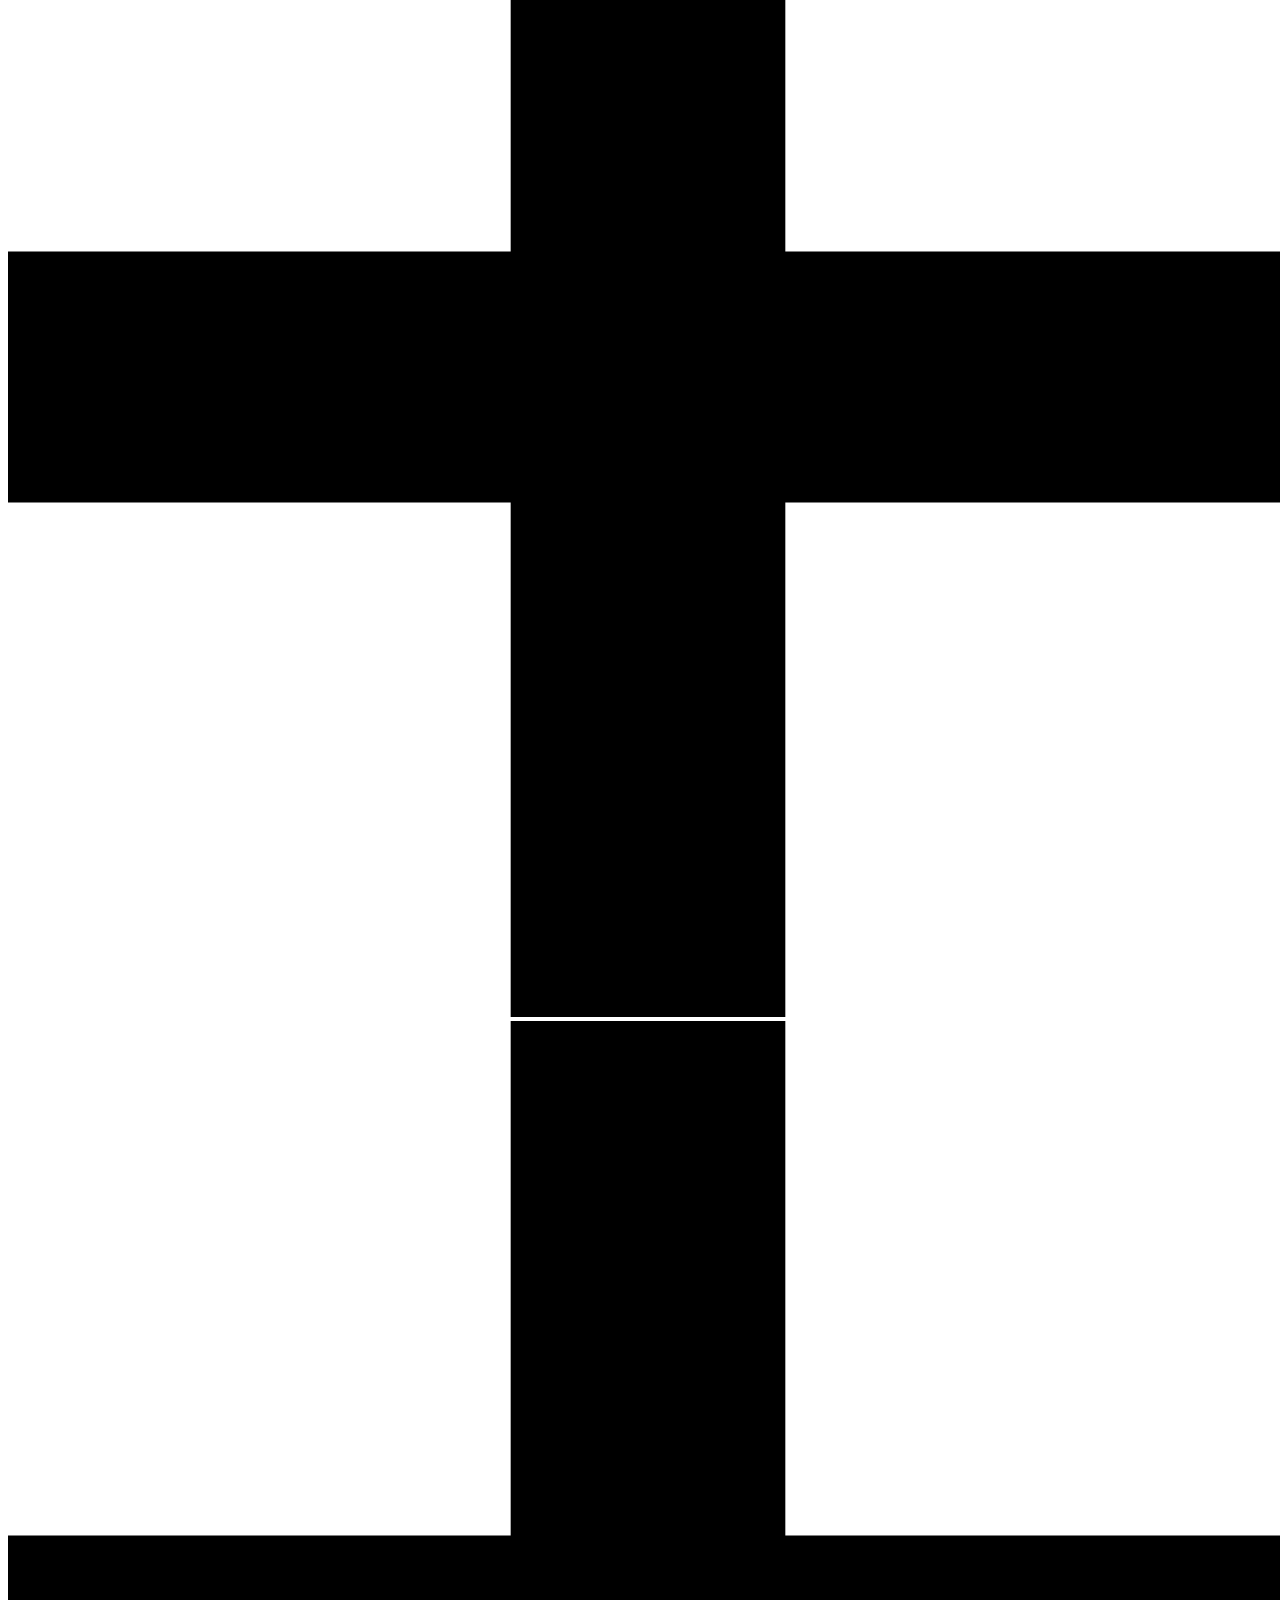
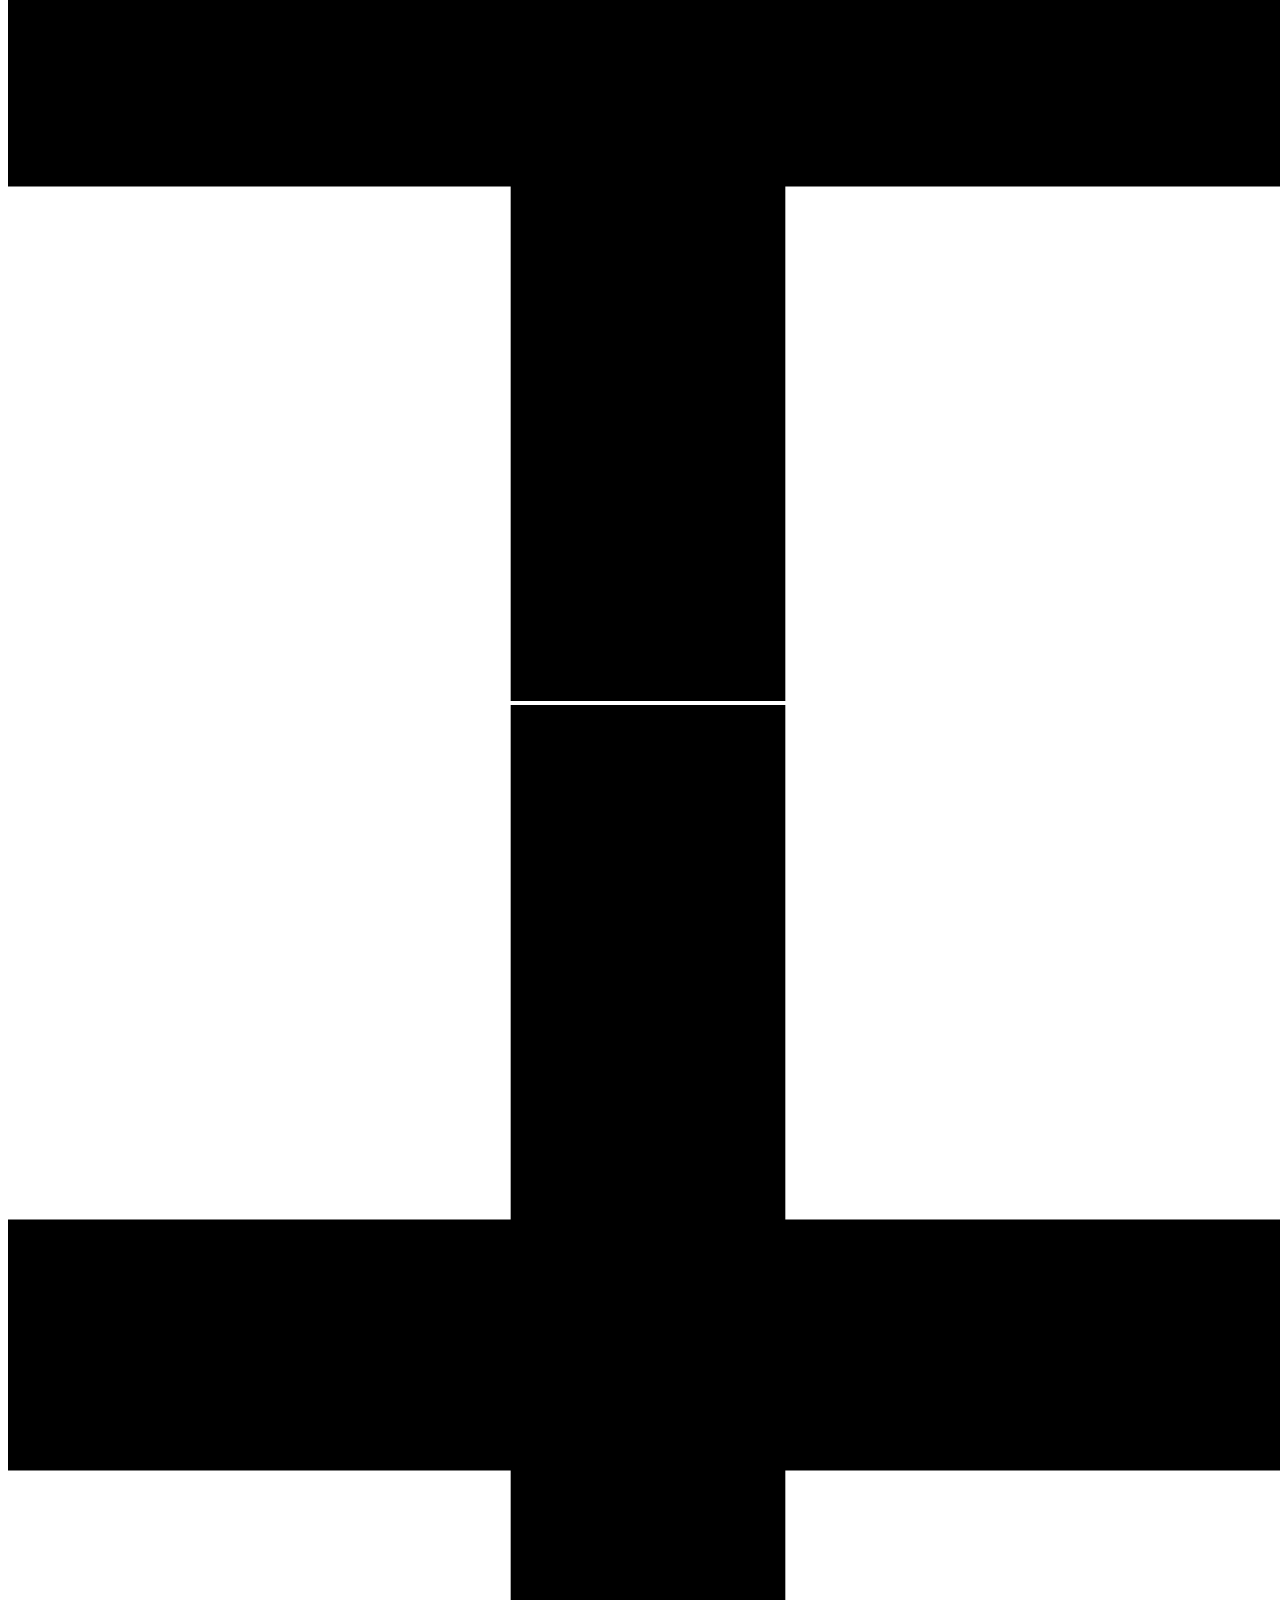
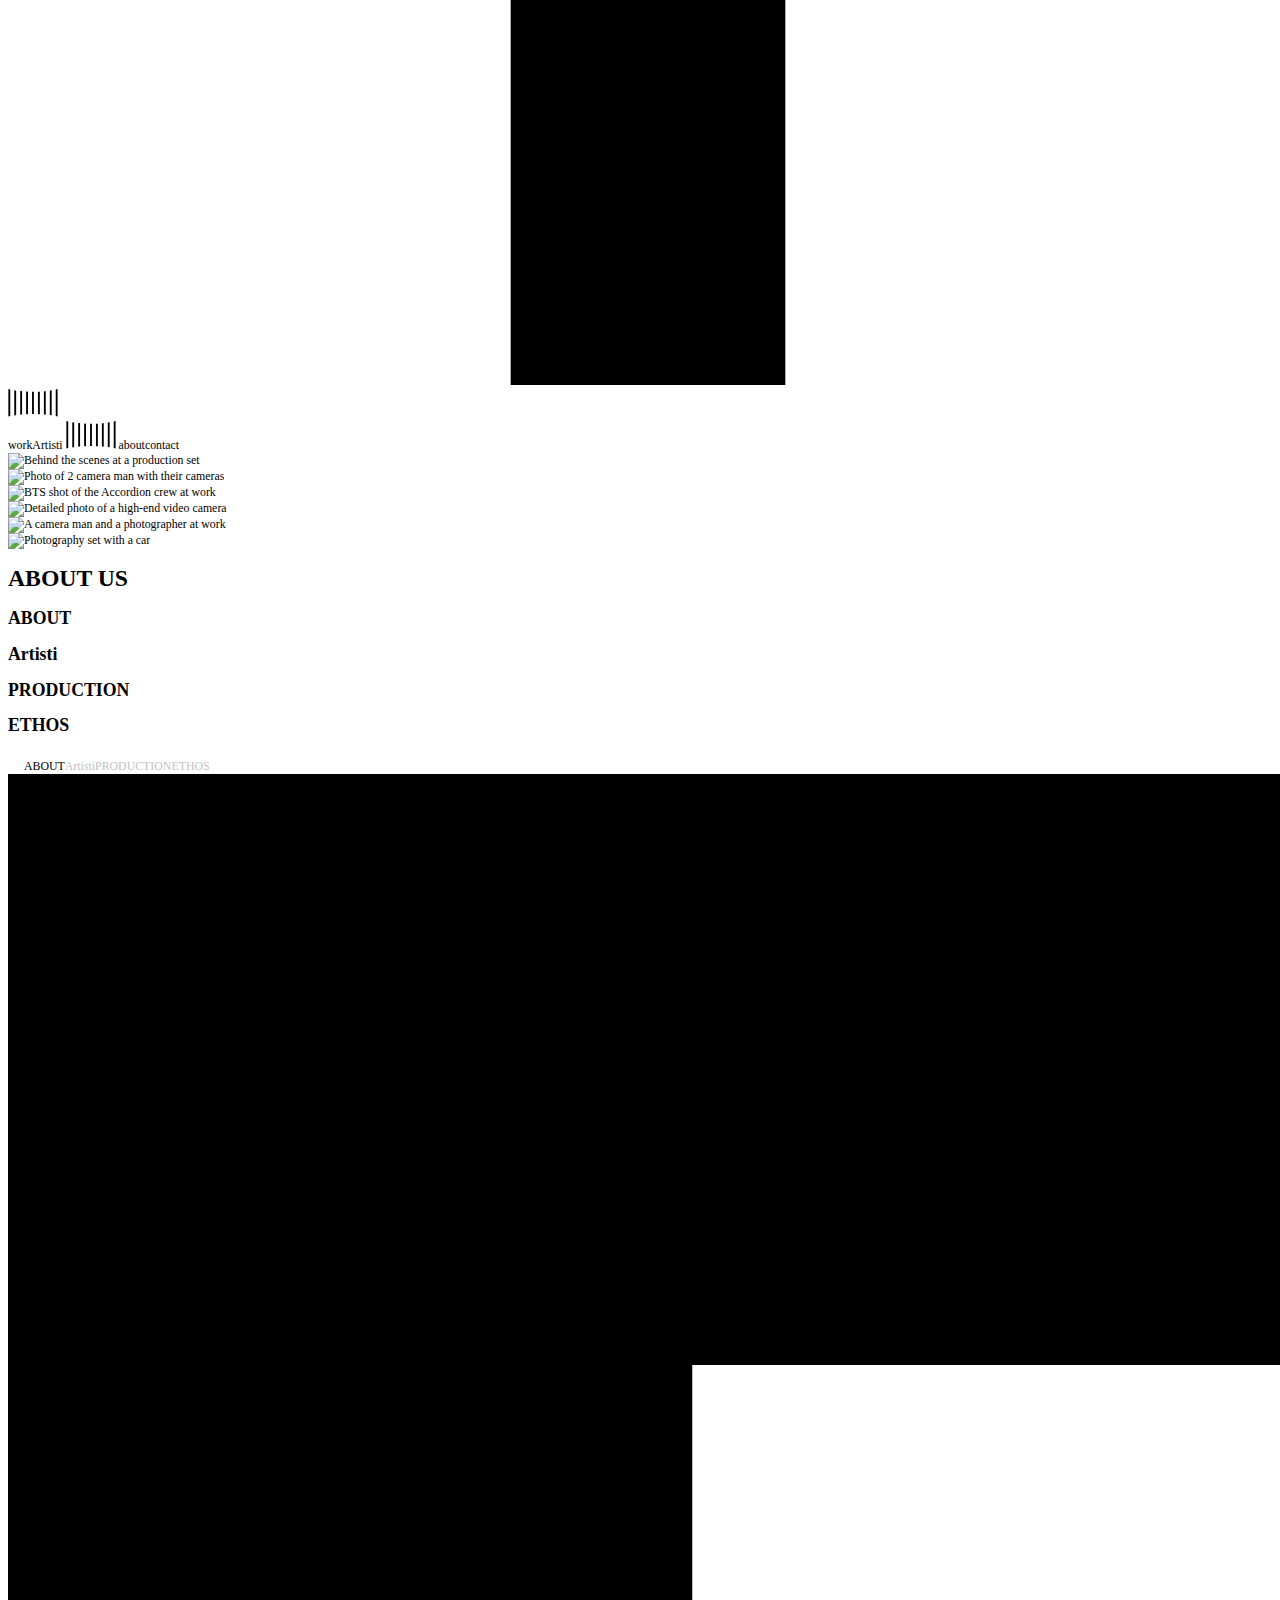
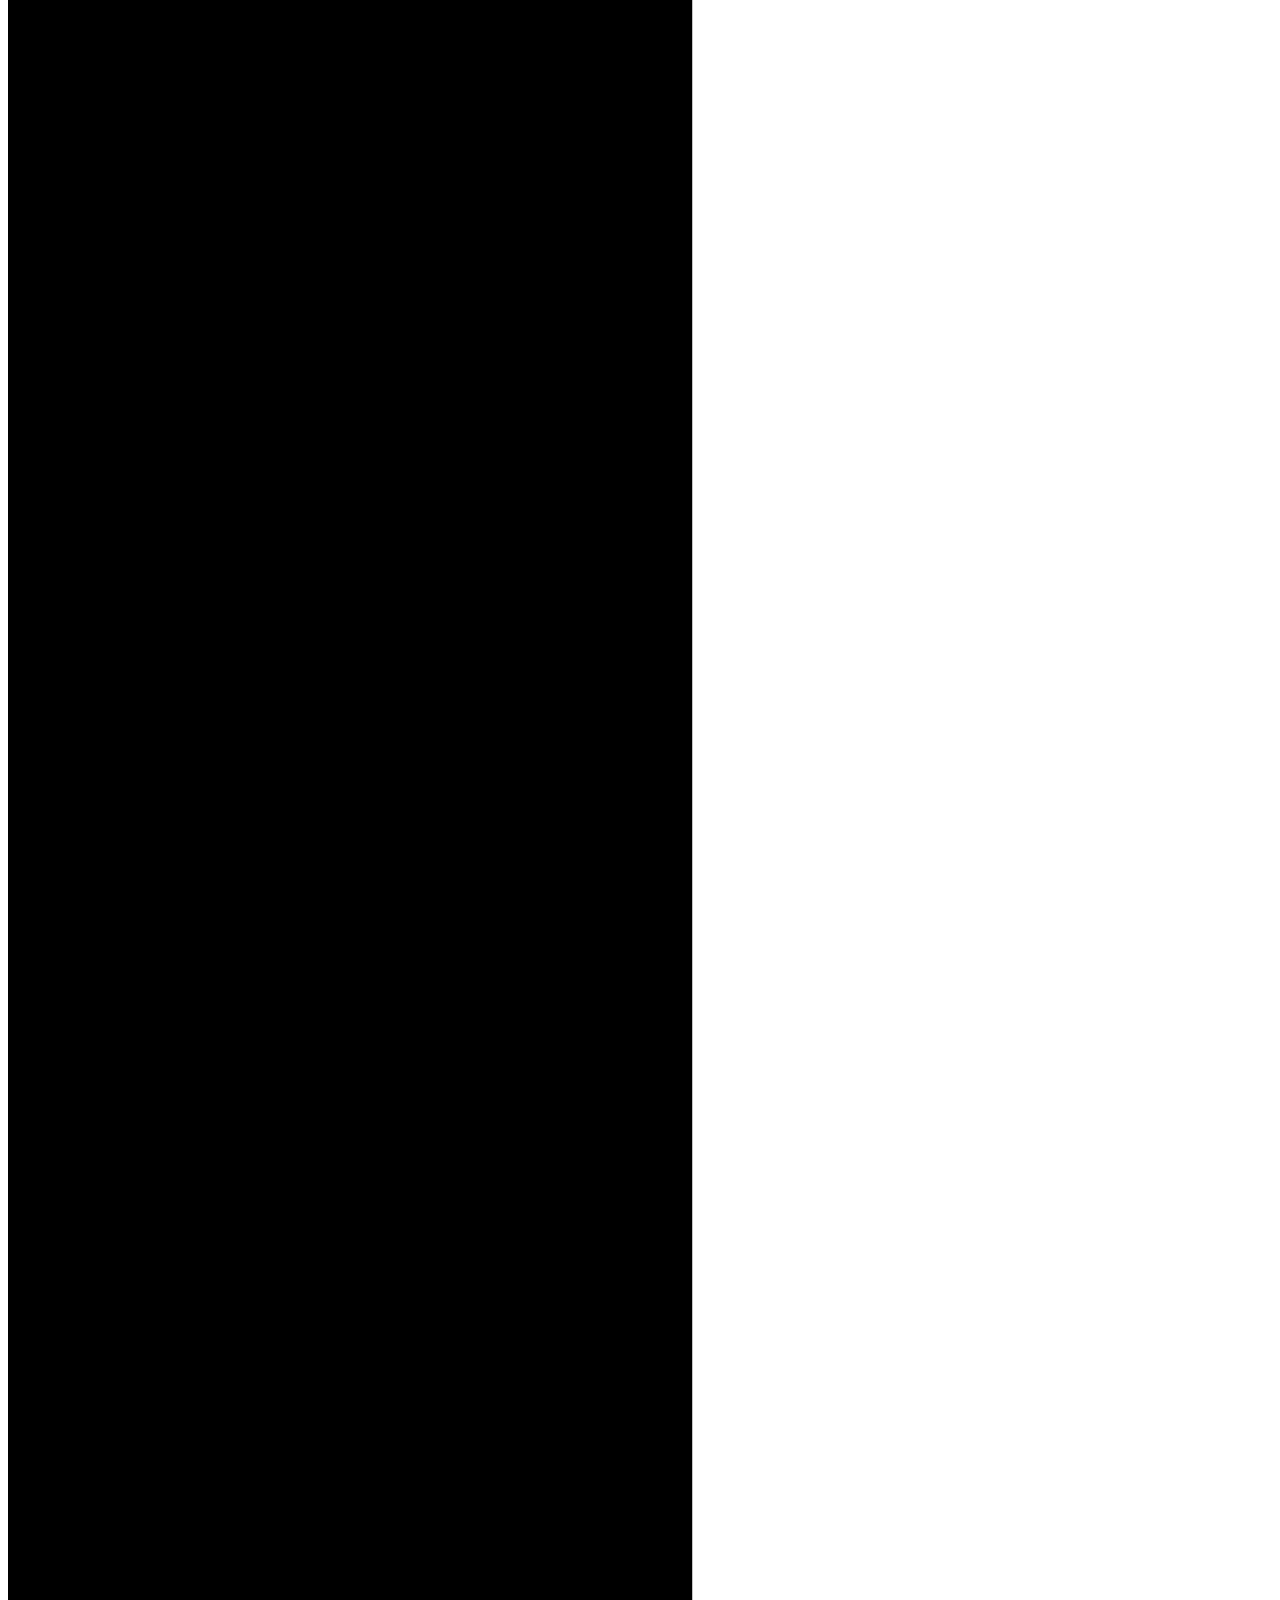
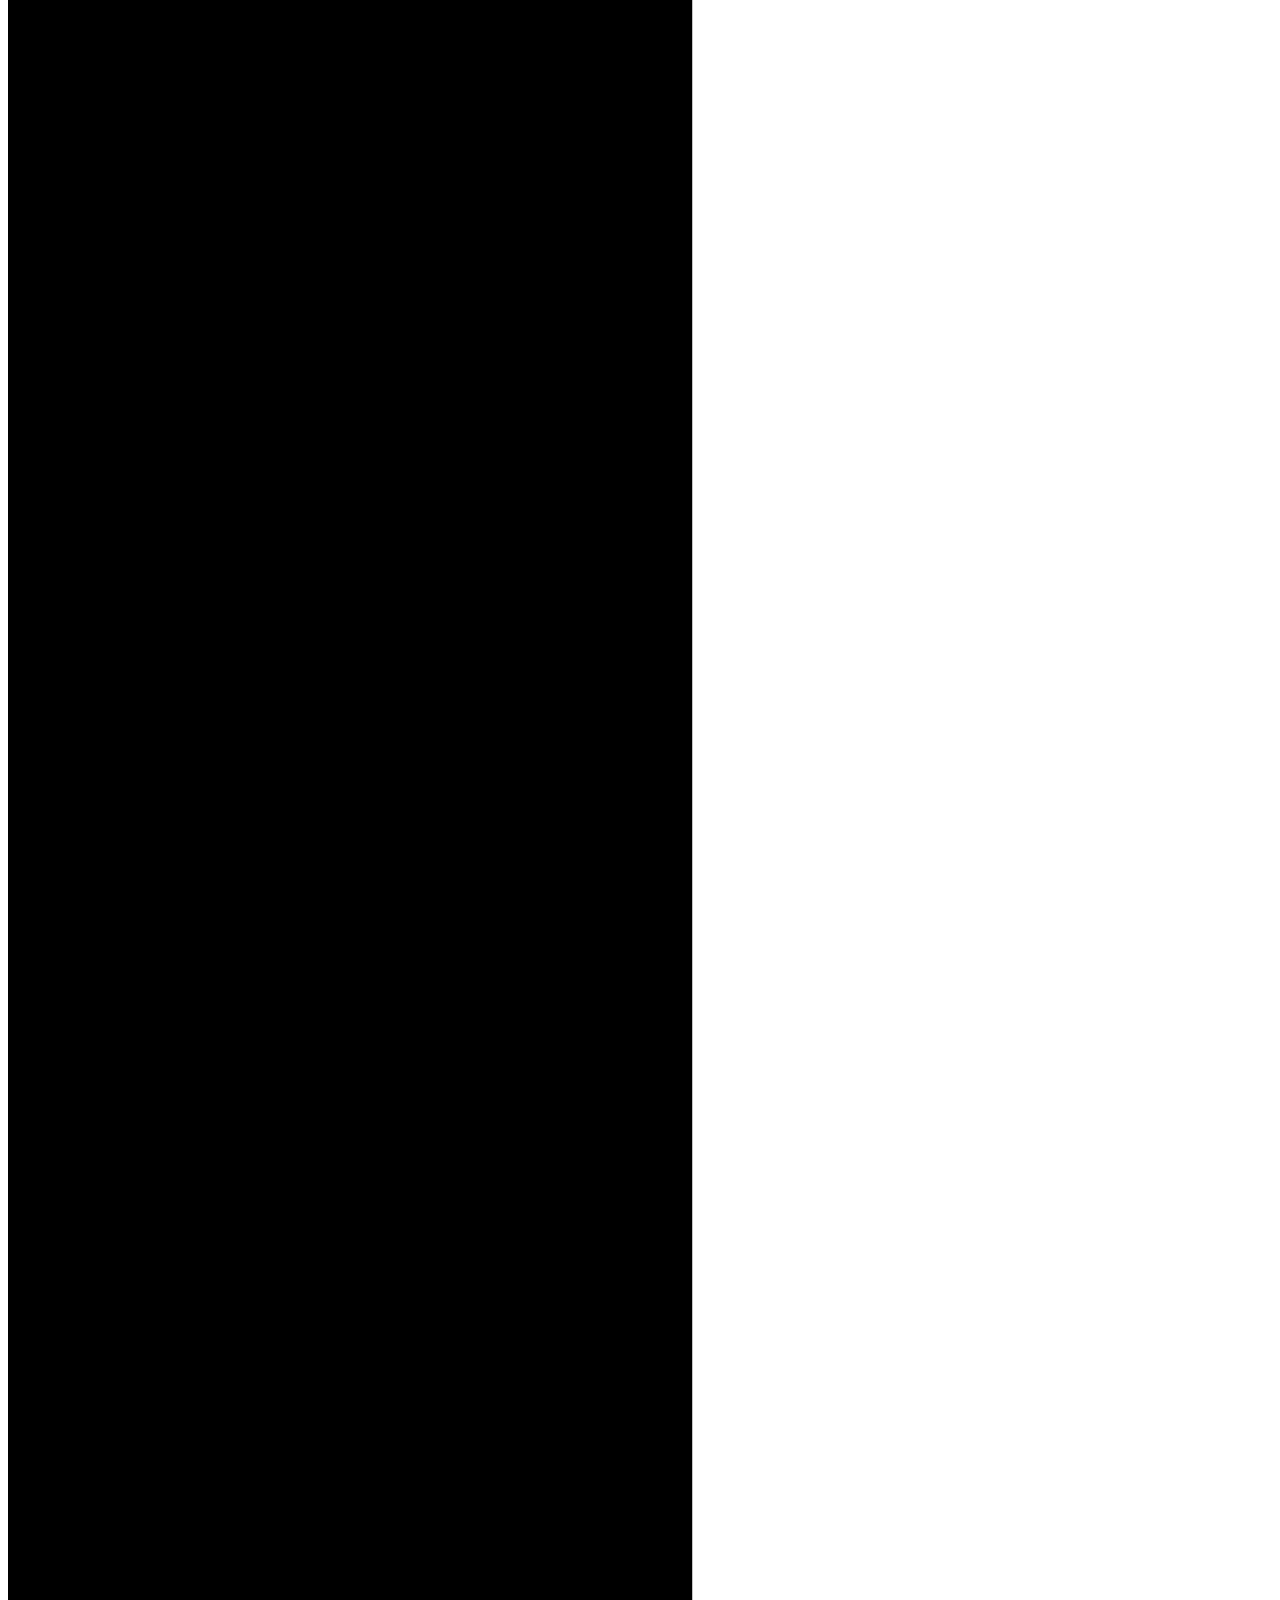
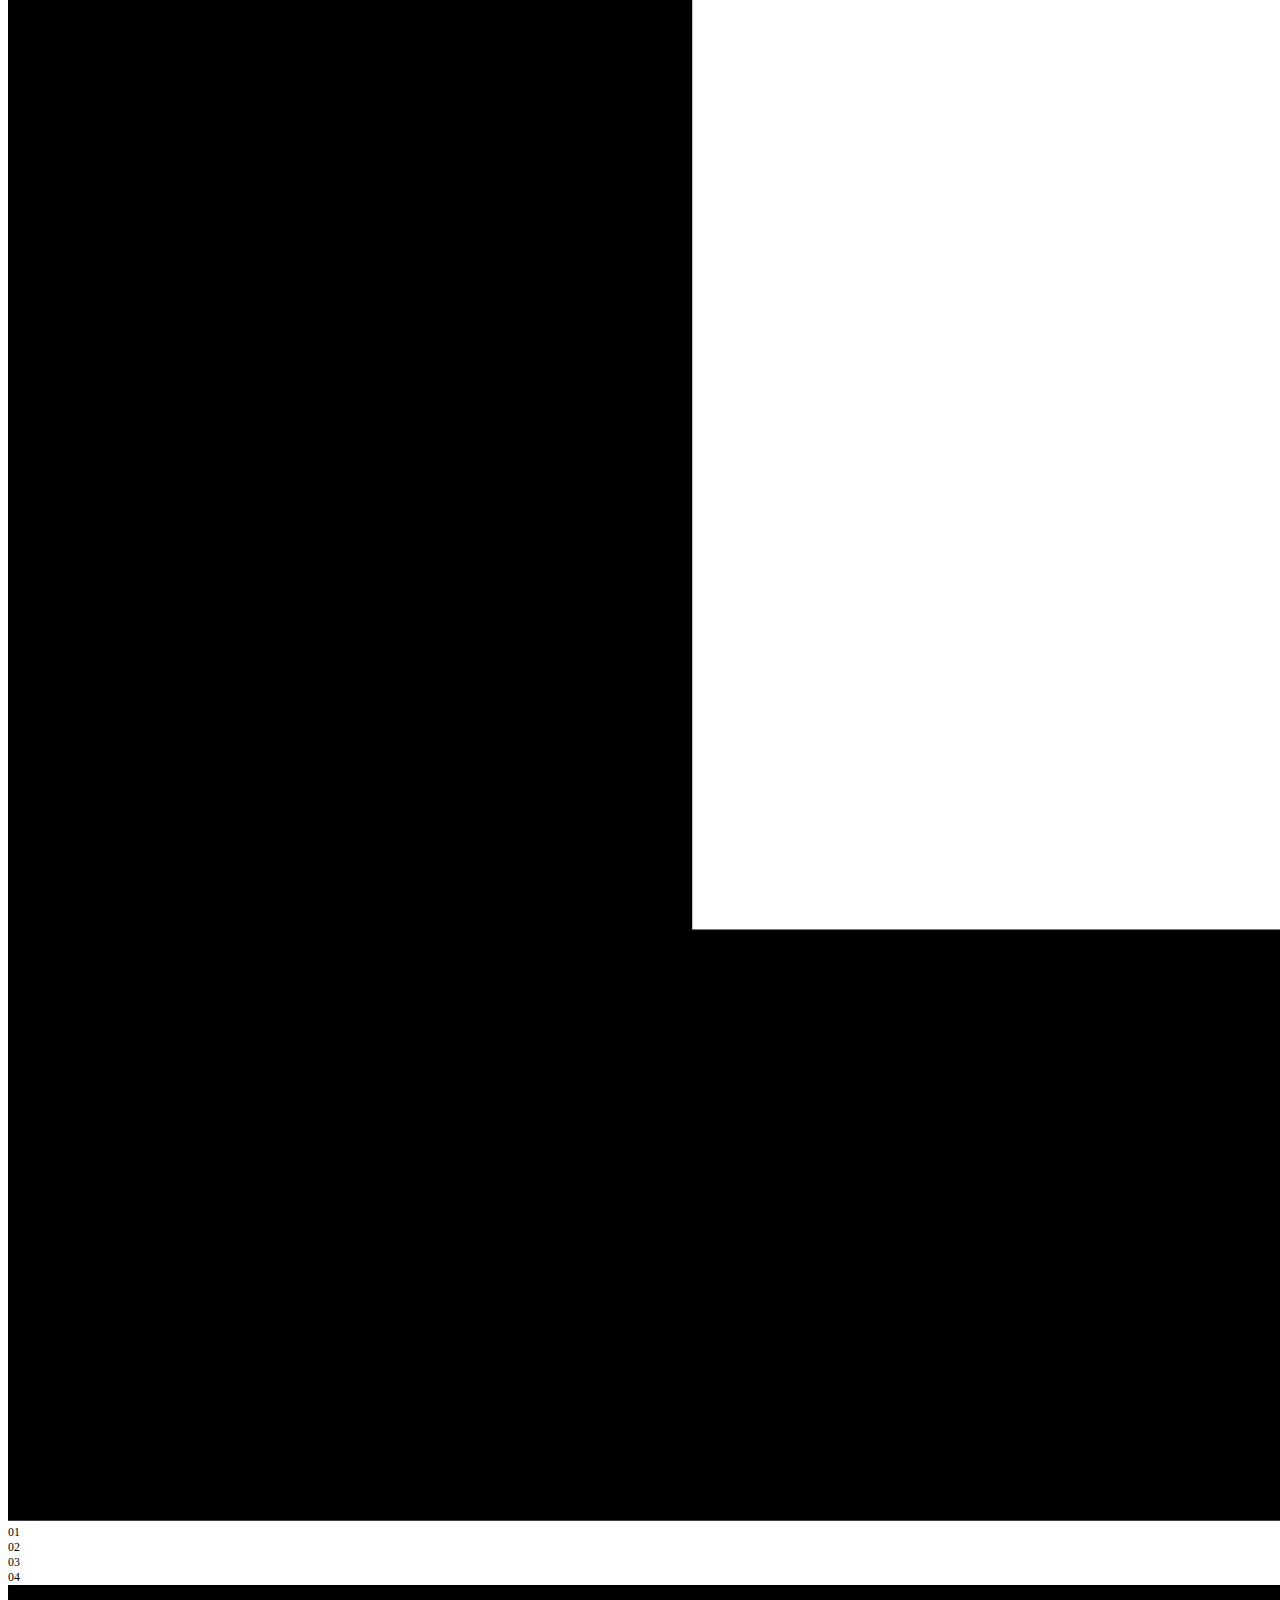
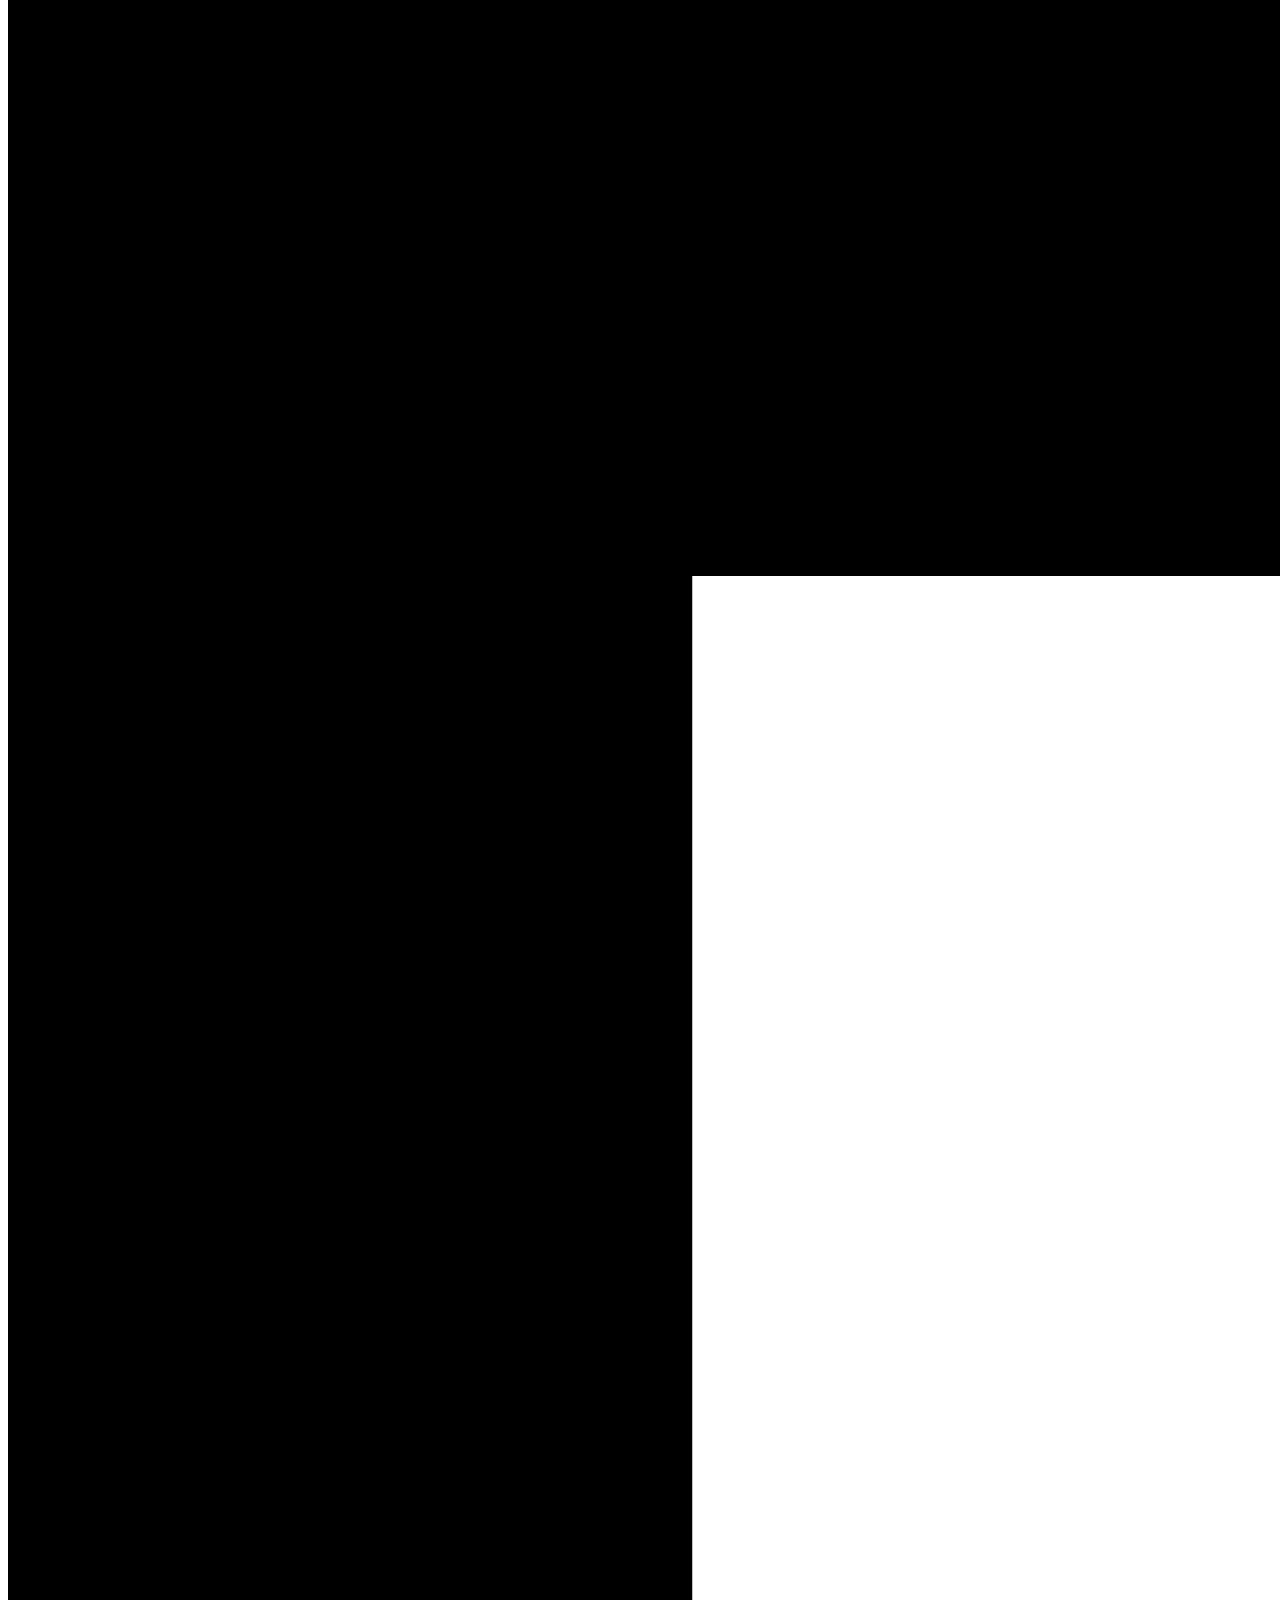
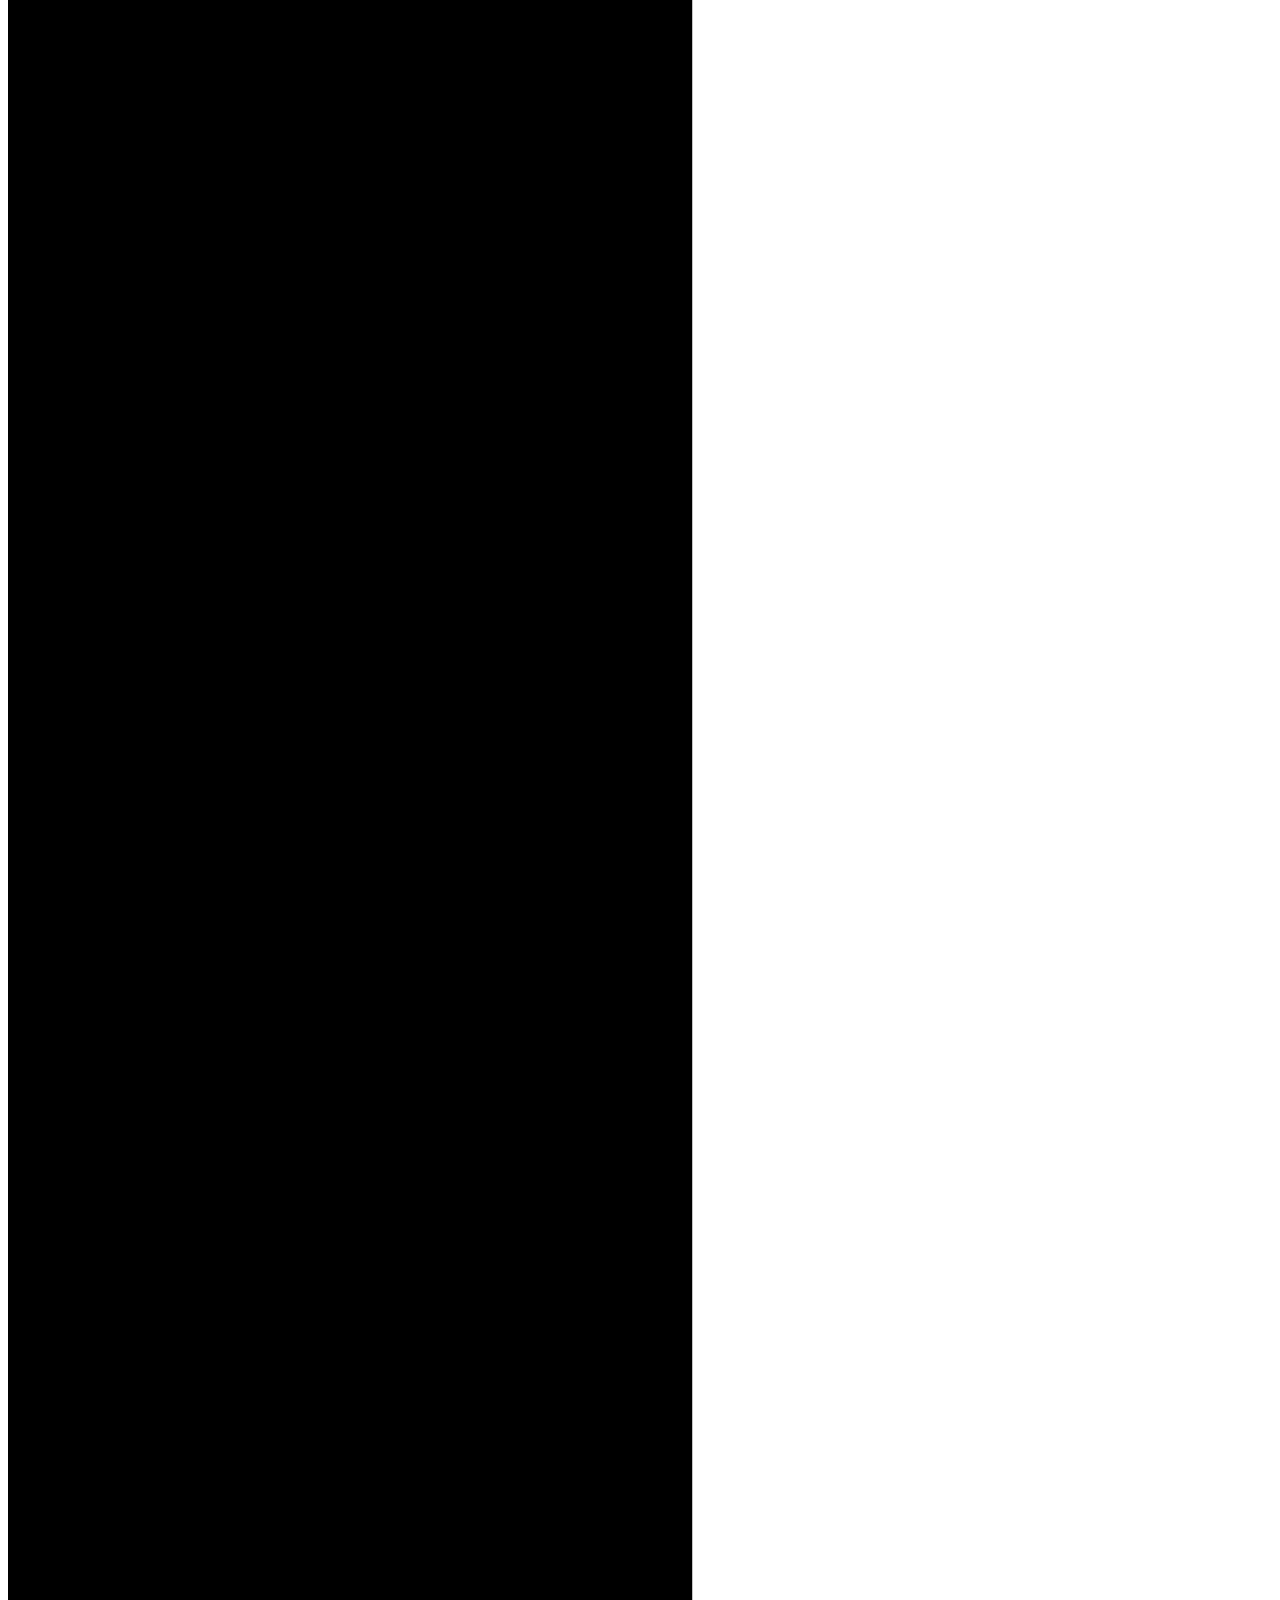
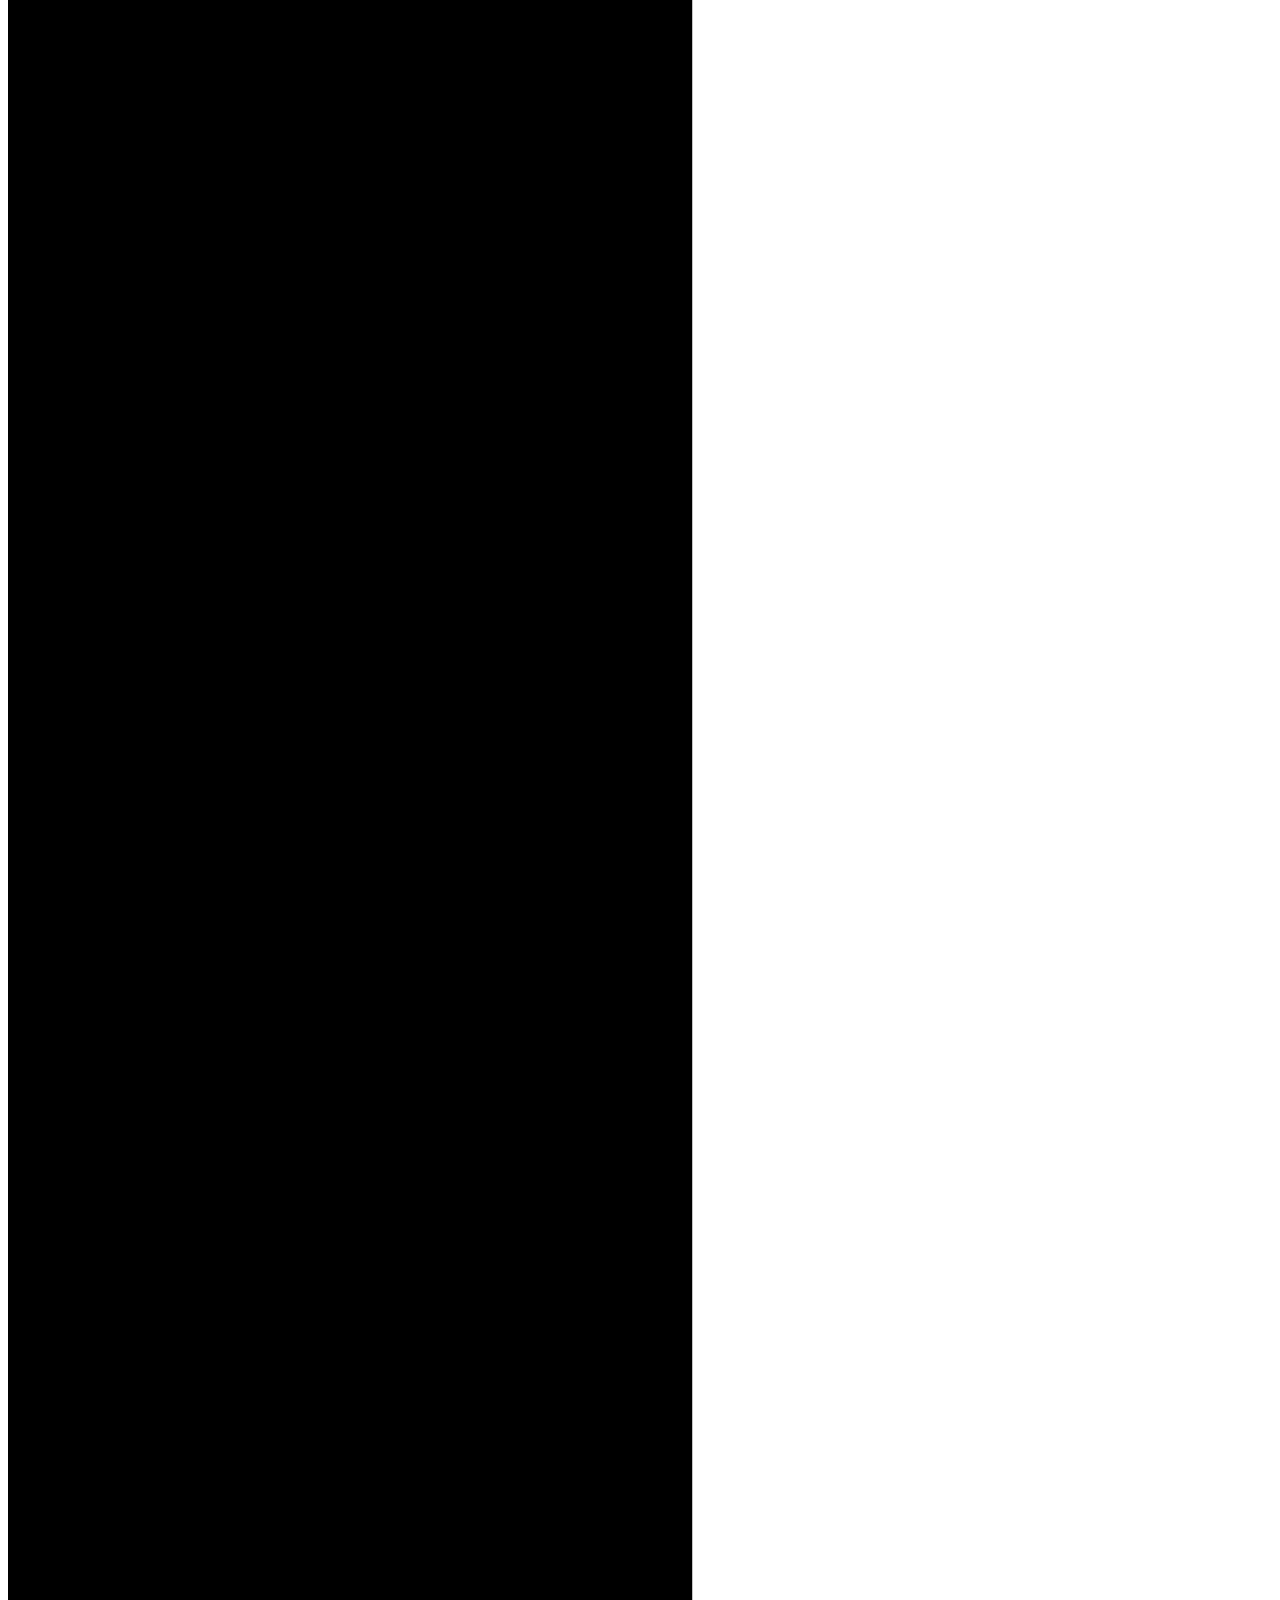
==== commit ed8904e0: "insert stylesheet" ====
--- a/views/about_us.html
+++ b/views/about_us.html
@@ -3,16 +3,16 @@
       data-wf-site="659d60cdfacbf4854c087e5f" lang="en">
 <head>
     <meta charset="utf-8"/>
-    <title>About us — Accordion Productions</title>
-    <meta content="A production company. We&#x27;re a tight-knit collective of artists and creative minds dedicated to crafting unique film and photographic works that entertain and engage."
+    <title>About us — Accordion Style</title>
+    <meta content="COPILOT"
           name="description"/>
-    <meta content="About us — Accordion Productions" property="og:title"/>
-    <meta content="A production company. We&#x27;re a tight-knit collective of artists and creative minds dedicated to crafting unique film and photographic works that entertain and engage."
+    <meta content="About us — Accordion Style" property="og:title"/>
+    <meta content="COPILOT"
           property="og:description"/>
     <meta content="https://cdn.prod.website-files.com/659d60cdfacbf4854c087e5f/663b5b2b7974ec1eba3d83bb_opengraph_accordion.webp"
           property="og:image"/>
-    <meta content="About us — Accordion Productions" property="twitter:title"/>
-    <meta content="A production company. We&#x27;re a tight-knit collective of artists and creative minds dedicated to crafting unique film and photographic works that entertain and engage."
+    <meta content="About us — Accordion Style" property="twitter:title"/>
+    <meta content="COPILOT"
           property="twitter:description"/>
     <meta content="https://cdn.prod.website-files.com/659d60cdfacbf4854c087e5f/663b5b2b7974ec1eba3d83bb_opengraph_accordion.webp"
           property="twitter:image"/>
@@ -29,735 +29,22 @@
           rel="shortcut icon" type="image/x-icon"/>
     <link href="https://cdn.prod.website-files.com/659d60cdfacbf4854c087e5f/667caa7627d9ae25532bb699_Accordion%20Webclip_V2.jpg"
           rel="apple-touch-icon"/>
-    <link href="https://www.accordion.net.au/views/about_us.html" rel="canonical"/>
+    <link href="https://accordion-site.vercel.app/about_us.html" rel="canonical"/>
     <script async="" src="https://www.googletagmanager.com/gtag/js?id=G-HR6P74KZHG"></script>
     <script type="text/javascript">window.dataLayer = window.dataLayer || [];
+</script>
+    <meta name="google-site-verification" content="google"/>
+    <link rel="stylesheet" href="/css/about_us.css">
 
-    function gtag() {
-        dataLayer.push(arguments);
-    }
-
-    gtag('js', new Date());
-    gtag('set', 'developer_id.dZGVlNj', true);
-    gtag('config', 'G-HR6P74KZHG');</script>
-    <meta name="google-site-verification" content="4Til-NQEkDTfS4YeeiQvkGt7gpq88cL_0WPeGHdwtCs"/>
-    <style>
-
-        html, body {
-            width: 100%;
-            height: auto !important;
-            min-height: 100%;
-            -ms-overflow-style: none;
-            scrollbar-width: none;
-        }
-
-        html.lenis {
-            height: auto;
-        }
-
-        .fixed {
-            position: fixed;
-            z-index: 0;
-            top: 0;
-            left: 0;
-            right: 0;
-        }
-
-        .lenis.lenis-smooth {
-            scroll-behavior: auto;
-        }
-
-        .lenis.lenis-smooth [data-lenis-prevent] {
-            overscroll-behavior: contain;
-        }
-
-        .lenis.lenis-stopped {
-            overflow: hidden;
-        }
-
-        .lenis.lenis-scrolling iframe {
-            pointer-events: none;
-        }
-
-        .w-editor .load-w {
-            display: none;
-        }
-
-        .is--transitioning {
-            height: 100vh;
-            overflow: hidden;
-        }
-
-        [data-home-title] {
-            opacity: 0;
-        }
-
-        [data-home-logo] {
-            opacity: 0;
-        }
-
-        [data-barba-namespace="home"] .text-link[data-nav-item] {
-            opacity: 0
-        }
-
-        .home-hero__h {
-            opacity: 0;
-        }
-
-        .home-load__wrap {
-            display: flex;
-        }
-
-        .home-hero__vid {
-            width: min(3vw, 2.5rem);
-            height: 45vh;
-        }
-
-        .artist-img__item .image-w {
-            opacity: 0
-        }
-    </style>
 </head>
 <body data-barba="wrapper">
 <div class="global">
     <div class="styles-general w-embed">
-        <style>
-
-            ::-webkit-scrollbar {
-                width: 0px;
-                display: none !important;
-            }
-
-            ::selection {
-                background: var(--black);
-                color: var(--white);
-            }
-
-            .section.is--black ::selection,
-            .footer.is--black ::selection {
-                background: var(--white);
-                color: var(--black);
-            }
-
-            img::selection {
-                background: none;
-            }
-
-            body {
-                -webkit-font-smoothing: antialiased;
-                -moz-osx-font-smoothing: grayscale;
-                font-size: 0.9259259259259258vw;
-            }
-
-            /*
-            @media screen and (min-width:1920px) {
-            body {font-size: 1.3333333333333333rem;}
-            }
-            */
-            @media screen and (max-width: 991px) {
-                body {
-                    font-size: 16px !important;
-                }
-            }
-
-            a {
-                color: inherit;
-                text-decoration: none;
-            }
-
-            .pointer-off {
-                pointer-events: none;
-            }
-
-            .field-area {
-                resize: none;
-            }
-
-            .clip--x {
-                overflow-x: hidden;
-            }
-
-            @media (hover: hover) {
-                .text-link:hover::after {
-                    transform: scaleX(1);
-                    transform-origin: center right;
-                }
-
-                .underline-link:hover::after {
-                    transform: scaleX(0);
-                    transform-origin: center right;
-                }
-
-                .slide:not(.active):hover .slide-vertical__wrap {
-                    transform: translate(0%, 0px) rotate(0);
-                    opacity: 1;
-                }
-
-                .slide:not(.active):hover .slide-bg {
-                    filter: saturate(100%)
-                }
-
-                .page-cta:hover .page-cta__bg {
-                    transform: scale(1)
-                }
-
-                .page-cta:hover {
-                    color: white;
-                }
-
-                .page-cta.black:hover {
-                    color: black;
-                }
-
-                .page-cta:hover .arrow {
-                    transform: translate3d(-75%, 0px, 0px);
-                }
-            }
-
-
-            .text-link::after {
-                content: '';
-                position: absolute;
-                width: calc(100% - 2rem);
-                transform: scaleX(0);
-                height: 2px;
-                bottom: calc(1rem - 4px);
-                left: 1rem;
-                background-color: currentColor;
-                transform-origin: center left;
-                transition: transform 0.4s cubic-bezier(0.51, 0, 0.08, 1);
-            }
-
-            .text-link.sm--pad::after {
-                width: calc(100% - 0.5rem);
-                bottom: calc(0.25rem - 4px);
-                left: 0.25rem;
-            }
-
-            .underline-link::after {
-                content: '';
-                position: absolute;
-                width: calc(100% - 2rem);
-                transform: scaleX(1);
-                height: 2px;
-                bottom: calc(1rem - 4px);
-                left: 1rem;
-                background-color: currentColor;
-                transform-origin: center left;
-                transition: transform 0.4s cubic-bezier(0.51, 0, 0.08, 1);
-            }
-
-            .text-link.has--square {
-                padding-left: 1rem;
-            }
-
-            .text-link.has--square::before {
-                content: '';
-                position: absolute;
-                width: 0.5rem;
-                height: 0.5rem;
-                background: currentColor;
-                left: 0;
-                top: 1.05rem;
-            }
-
-            @media screen and (max-width: 479px) {
-                .text-link.has--square::before {
-                    top: 0.55rem;
-                }
-            }
-
-            .cta-line {
-                background: currentColor;
-            }
-
-            @media screen and (min-width: 992px) {
-                .plus-w {
-                    left: calc(55% - (8.75em * 2));
-                }
-            }
-
-            .project-item:hover .item-info__bg {
-                transition-delay: 150ms;
-            }
-
-            .project-item .p-med {
-                transform: translate3d(0px, 250%, 0px);
-                transition: transform 0.6s cubic-bezier(0.42, 0, 0.04, 1);
-                transition-delay: 0ms;
-            }
-
-            .project-item .eyebrow {
-                transform: translate3d(0px, 125%, 0px);
-                transition: transform 0.6s cubic-bezier(0.42, 0, 0.04, 1);
-                transition-delay: 0ms;
-            }
-
-            .project-item:hover .item-info__bg {
-                transform: scale(1);
-                transition-delay: 0ms;
-            }
-
-            .project-item:hover .p-med {
-                transform: translate3d(0px, 0%, 0px);
-                transition-delay: 100ms;
-            }
-
-            .project-item:hover .eyebrow {
-                transform: translate3d(0px, 0%, 0px);
-                transition-delay: 200ms;
-            }
-
-            @media screen and (max-width: 991px) {
-                .project-item .item-info__bg {
-                    transform: scale(1);
-                }
-
-                .project-item .p-med {
-                    transform: translate3d(0px, 0%, 0px);
-                }
-
-                .project-item .eyebrow {
-                    transform: translate3d(0px, 0%, 0px);
-                }
-            }
-
-            [data-title-wrap], [data-clip] {
-                overflow-y: clip !important;
-                overflow-x: visible !important;
-            }
-
-            .reel-w.playing .cover-grey {
-                opacity: 0 !important;
-            }
-
-            [data-artist-link] {
-                padding: 0.25rem 0px;
-            }
-
-            .list-item:hover .list-item__line {
-                transform: scale(1, 1);
-                transform-origin: center left;
-            }
-
-            .list-item .eyebrow-l {
-                transition: opacity 0.4s cubic-bezier(0.42, 0, 0.04, 1);
-            }
-
-            .list-item:hover .eyebrow-l {
-                opacity: 1;
-            }
-
-            .work-thumb:hover {
-                filter: saturate(100%) !important;
-            }
-
-            .work-list__item-h .line {
-                overflow-y: clip;
-                padding-bottom: 0.15em;
-                margin-top: -0.15em;
-            }
-
-            .about-d__item:first-of-type,
-            .about-title__wrap:first-of-type {
-                visibility: visible;
-            }
-
-            .about-track__img:first-of-type {
-                clip-path: inset(0%);
-            }
-
-            .text-link.sm--pad[data-about-link],
-            .text-link.sm--pad[data-work-filter] {
-                opacity: 0.25;
-                white-space: nowrap;
-                transition: padding 0.6s cubic-bezier(0.42, 0, 0.04, 1), opacity 0.25s cubic-bezier(0.42, 0, 0.04, 1);
-            }
-
-            .text-link.sm--pad[data-work-filter] + .filter-nr {
-                opacity: 0.25;
-                transition: opacity 0.25s cubic-bezier(0.42, 0, 0.04, 1);
-            }
-
-            .text-link[data-about-link]:hover::after,
-            .text-link[data-work-filter]:hover::after {
-                transform: scaleX(0);
-            }
-
-            .text-link[data-about-link]:hover,
-            .text-link[data-work-filter]:hover,
-            .text-link[data-work-filter]:hover + .filter-nr {
-                opacity: 0.5;
-            }
-
-            .text-link.sm--pad[data-about-link]::before,
-            .text-link.sm--pad[data-work-filter]::before {
-                content: '';
-                position: absolute;
-                width: 0.5rem;
-                height: 0.5rem;
-                background: currentColor;
-                left: 0;
-                top: 0.275rem;
-                transform: scale(0);
-                transform-origin: center left;
-                transition: transform 0.6s cubic-bezier(0.42, 0, 0.04, 1);
-            }
-
-            .text-link.sm--pad.active[data-about-link],
-            .text-link.sm--pad.active[data-work-filter],
-            .text-link.sm--pad[data-work-filter]:hover {
-                opacity: 1;
-                padding-left: 1rem !important;
-            }
-
-            .text-link.active[data-work-filter] + .filter-nr {
-                opacity: 1;
-            }
-
-            .text-link.sm--pad.active[data-about-link]::before,
-            .text-link.sm--pad.active[data-work-filter]::before,
-            .text-link.sm--pad[data-work-filter]:hover::before {
-                transform: scale(1) translateX(0.25rem) !important;
-            }
-
-            #about-filters {
-                padding-right: 1rem;
-                width: 7rem;
-            }
-
-            .work-list__item .p-large,
-            .slide .p-large {
-                font-size: 0.875rem;
-                text-transform: uppercase;
-            }
-
-            .work-list__item .eyebrow.is--caps,
-            .slide .eyebrow.is--caps {
-                font-size: 0.625rem;
-            }
-
-            .contact-item .p-xsmall,
-            .contact-item .text-link {
-                font-size: 0.6875rem;
-            }
-
-
-            .single-vimeo-player:nth-of-type(1),
-            .single-vimeo-player:nth-of-type(6) {
-                grid-column-start: span 2;
-                grid-column-end: span 2;
-            }
-
-            @media screen and (max-width: 479px) {
-                .artist-item .p-reg {
-                    font-size: 0.5625rem
-                }
-
-                .artist-item .p-large {
-                    font-size: 0.8125rem
-                }
-
-                .project-item:not(.is--square):hover .item-info__bg {
-                    transition-delay: 150ms;
-                }
-
-                .project-item.is--square .p-med {
-                    transform: translate3d(0px, 250%, 0px);
-                    transition: unset;
-                    transition-delay: unset;
-                }
-
-                .project-item.is--square .eyebrow {
-                    transform: translate3d(0px, 250%, 0px);
-                    transition: unset;
-                    transition-delay: unset;
-                }
-
-                .project-item.is--square .item-info__bg {
-                    transform: unset;
-                    transition-delay: 0ms;
-                }
-
-            }
-
-            .slide-inner {
-                transition-delay: 0ms
-            }
-
-            .slide .cover-overlay {
-                opacity: 0;
-                transition: 800ms opacity cubic-bezier(0.48, 0, 0.11, 1)
-            }
-
-            .slide .cover-overlay {
-                opacity: 0.3;
-            }
-
-            .slide.active .slide-inner {
-                transition-delay: 300ms;
-                opacity: 1;
-                transform: scale(1);
-            }
-
-            .slide.active .slide-vertical__wrap {
-                transform: translate(200%, 0px) rotate(8);
-                opacity: 0;
-            }
-
-            .slide.active .slide-bg {
-                filter: saturate(100%)
-            }
-
-            .slide.active .flex-h.is-anim {
-                transform: translate(0px 100%);
-                opacity: 0;
-            }
-
-            .slide.active .slide-inner__link {
-                pointer-events: auto
-            }
-
-            .slide-inner.video {
-                opacity: 1 !important;
-                pointer-events: none;
-            }
-
-            .slide.active .slide-inner.video {
-                pointer-events: all;
-            }
-
-            .page-cta.black .page-cta__bg {
-                background: white
-            }
-
-            .page-cta.black {
-                color: white;
-                background: black
-            }
-
-            @media screen and (max-width: 767px) {
-                [data-artist-link="right"] {
-                    visibility: hidden;
-                }
-
-                [data-artist-link] {
-                    pointer-events: auto;
-                }
-
-                .thumb-wrap.swiper,
-                .work-list__wrap.is--work__page.swiper {
-                    overflow-y: visible !important;
-                    overflow-x: clip !important;
-                }
-
-                .work-list.swiper-wrapper {
-                    height: auto !important;
-                }
-
-                .work-list__item.swiper-slide {
-                    display: flex;
-                }
-
-                .work-list__item.swiper-slide.u--hide,
-                .work-thumb.swiper-slide.u--hide {
-                    display: none;
-                    width: 0px !important;
-                }
-
-                .swiper-slide-thumb-active {
-                    filter: saturate(100%) !important;
-                }
-
-                .work-thumb {
-                    overflow: visible !important;
-                }
-            }
-
-            [data-barba-namespace="project"],
-            [data-barba-namespace="artist"] {
-                padding-bottom: 3rem;
-            }
-
-            [data-barba-namespace="project"] .footer,
-            [data-barba-namespace="artist"] .footer {
-                height: calc(100vh - 3rem);
-            }
-
-            [data-barba-namespace="project"] .footer-bottom,
-            [data-barba-namespace="artist"] .footer-bottom {
-                bottom: 4.1rem;
-            }
-
-            [data-barba-namespace="project"] .u--abs.bottom-left,
-            [data-barba-namespace="project"] .u--abs.bottom-right,
-            [data-barba-namespace="artist"] .u--abs.bottom-left,
-            [data-barba-namespace="artist"] .u--abs.bottom-right {
-                bottom: 3.5rem;
-            }
-
-            :root {
-                --active-slide-size: calc(100vw - 4rem);
-            }
-
-            @media screen and (min-width: 480px) {
-                :root {
-                    --active-slide-size: calc(100vw - 19rem);
-                }
-
-                #count-right {
-                    padding-right: 0.25rem;
-                }
-
-                #about-filters {
-                    padding-top: 0.5rem;
-                }
-            }
-
-            .home-load__inner .home-load__item {
-                width: 3vw;
-                margin: 0 0.5vw;
-            }
-
-            .hero-in-view .nav-logo__w {
-                visibility: hidden !important;
-                opacity: 0 !important;
-            }
-
-            [data-lightbox-trigger] {
-                cursor: zoom-in;
-            }
-
-        </style>
+      
         s
     </div>
     <div class="styles-components w-embed">
-        <style>
-
-            .nav-w[theme="dark"] {
-                color: var(--black-secondary)
-            }
-
-            .nav-w[theme="work"] .nav-inner {
-                padding: 1.125rem 1.5rem;
-            }
-
-            .nav-w[theme="no-logo"] .nav-logo {
-                visibility: hidden;
-            }
-
-            .nav-w[theme="no-logo"] .nav-inner {
-                padding: 1.5rem;
-            }
-
-            .nav-w[logo="hidden"] .nav-logo {
-                visibility: hidden;
-            }
-
-            .nav-w[logo="hidden"] .nav-inner {
-                padding: 1.5rem;
-            }
-
-            .footer[theme="dark"] {
-                background: var(--black-secondary);
-                color: var(--white);
-            }
-
-            [data-title-size="projects"] {
-                font-size: 25.375vw;
-                white-space: nowrap;
-            }
-
-            [data-title-element] .char {
-                text-shadow: -0.3em -0.8em 0px currentColor, -0.6em -1.6em 0px currentColor;
-                transform: rotate(-12deg) translate3d(0px, -2.5em, 0px)
-            }
-
-            [data-hero-title] .char {
-                text-shadow: -0.3em -0.8em 0px currentColor, -0.6em -1.6em 0px currentColor;
-            }
-
-            [data-reel-col] {
-                transform: translate3d(0px, 200%, 0px);
-            }
-
-            [data-motion-title] .char {
-                text-shadow: -0.1em 0.8em 0px currentColor, -0.2em 1.6em 0px currentColor;
-                transform: rotate(12deg) translate3d(0px, 2.5em, 0px)
-            }
-
-            [data-motion-section] {
-                overflow: clip
-            }
-
-            .swiper-wrapper {
-                transition-timing-function: cubic-bezier(0.47, 0, 0, 1) !important;
-            }
-
-            .swiper-free-mode > .swiper-wrapper {
-                transition-timing-function: ease-out !important;
-            }
-
-            .slide:not(.active) .vimeo-overlay-play {
-                transform: scale(0);
-            }
-
-            .slide:not(.active) .vimeo-overlay-placeholder {
-                opacity: 1;
-            }
-
-            @media screen and (max-width: 479px) {
-                .nav-w[theme="work"] .nav-inner {
-                    padding: 1.125rem 1rem;
-                }
-            }
-
-            .lightbox-img .original-item {
-                min-width: auto !important;
-            }
-
-            .cover-img.is--anim {
-                transition: 0.4s transform cubic-bezier(0.47, 0, 0, 1);
-                transform: scale(1)
-            }
-
-            .cta-wrap.is--next:hover .cover-img {
-                transform: scale(1.1)
-            }
-
-            @media screen and (max-width: 767px) {
-                .nav-logo {
-                    width: 2.5rem
-                }
-
-                .nav-logo__w {
-                    height: 1.4rem
-                }
-            }
-
-            @media screen and (min-width: 768px) {
-                .nav-logo {
-                    width: 2.8125rem
-                }
-
-                .nav-logo__w {
-                    height: 1.625rem
-                }
-            }
-
-            @media screen and (min-width: 1280px) {
-                .nav-logo {
-                    width: 3.125rem
-                }
-
-                .nav-logo__w {
-                    height: 1.75rem
-                }
-            }
-
-
-        </style>
-    </div>
+        </div>
 </div>
 <div class="page-w">
     <div class="load-w">
@@ -831,22 +118,22 @@
     </div>
     <main data-barba-namespace="about" data-barba="container" class="main-w">
         <nav data-barba-update="" theme="light" class="nav-w">
-            <div class="nav-inner"><a data-nav-item="" href="/views/work.html" class="text-link">work</a><a href="/views/artisti.html"
+            <div class="nav-inner"><a data-nav-item="" href="/work.html" class="text-link">work</a><a href="/artisti.html"
                                                                                                  data-nav-item=""
-                                                                                                 class="text-link">artists</a><a
+                                                                                                 class="text-link">Artisti</a><a
                     aria-label="home" data-nav-item="" href="/index.html" class="nav-logo__w w-inline-block">
                 <svg xmlns="http://www.w3.org/2000/svg" width="100%" viewBox="0 0 64 36" fill="none" class="nav-logo">
                     <path fill-rule="evenodd" clip-rule="evenodd"
                           d="M0.472168 35.1152V0.118774C0.938096 0.232804 1.73954 0.421526 2.8406 0.654013L2.8406 34.6693C1.74032 34.8633 0.938407 35.0204 0.472168 35.1152ZM10.4193 33.5406C9.58652 33.6445 8.79611 33.7493 8.05088 33.8529L8.05087 1.62893C8.79581 1.75227 9.58618 1.87677 10.4193 2.00013L10.4193 33.5406ZM17.9984 32.7582C17.1873 32.8249 16.3974 32.8952 15.63 32.9683L15.63 2.67699C16.3971 2.76303 17.187 2.84571 17.9984 2.92396L17.9984 32.7582ZM25.5775 32.2914C24.7746 32.3243 23.9849 32.3619 23.2091 32.4037L23.2091 3.33745C23.9845 3.38578 24.7743 3.42911 25.5775 3.46673L25.5775 32.2914ZM33.1562 32.1403C32.3578 32.1392 31.5681 32.1436 30.7878 32.153L30.7878 3.62138C31.5677 3.63106 32.3574 3.63477 33.1562 3.63197L33.1562 32.1403ZM40.7353 32.3185C39.9397 32.2818 39.1501 32.2512 38.3669 32.2262V3.52075C39.1497 3.4899 39.9393 3.45232 40.7353 3.40757V32.3185ZM48.3144 32.8496C47.5209 32.7744 46.7313 32.706 45.946 32.6439V3.01571C46.7308 2.94153 47.5204 2.85992 48.3144 2.77051V32.8496ZM55.8931 33.7666C55.1013 33.6492 54.3117 33.5392 53.5247 33.4361V2.07645C54.3111 1.95516 55.1007 1.82572 55.8931 1.68779V33.7666ZM63.4722 35.1145C62.6818 34.9496 61.8922 34.7928 61.1038 34.6438V0.662439C61.8916 0.489075 62.6812 0.306785 63.4722 0.115234V35.1145Z"
                           fill="currentColor"></path>
                 </svg>
-            </a><a href="/views/about_us.html" data-nav-item="" aria-current="page" class="text-link w--current">about</a><a
-                    data-nav-item="" href="/views/contatti.html" class="text-link">contact</a></div>
+            </a><a href="/about_us.html" data-nav-item="" aria-current="page" class="text-link w--current">about</a><a
+                    data-nav-item="" href="/contatti.html" class="text-link">contact</a></div>
         </nav>
         <header class="section">
             <div class="p-pad">
                 <div data-nav-toggle="" class="trigger"></div>
-                <div data-artists-wrap="" class="img-hero__wrap is--about">
+                <div data-Artisti-wrap="" class="img-hero__wrap is--about">
                     <div class="hero-img w-dyn-list">
                         <div data-duration="2000" role="list" class="eyes-wrap no--margin w-dyn-items">
                             <div role="listitem" class="eyes-img w-dyn-item"><img
@@ -909,7 +196,7 @@
                                 <div id="w-node-_4ceae3a3-f4e6-072e-828c-253eb7304eb7-9503cf7b"
                                      class="about-title__wrap"><h2 data-split-lines=""
                                                                    id="w-node-_15ebb96c-53e0-1153-f1e7-e22d6d55a3f5-9503cf7b"
-                                                                   class="h-reg lh--90">ARTISTS</h2></div>
+                                                                   class="h-reg lh--90">Artisti</h2></div>
                                 <div id="w-node-_61f12186-8937-c52a-b50d-8fbf9b9209d1-9503cf7b"
                                      class="about-title__wrap"><h2 data-split-lines=""
                                                                    id="w-node-_66c26898-8d25-932f-a8cf-0a1c4902ca8a-9503cf7b"
@@ -923,7 +210,7 @@
                                  class="flex-h a--top j--between">
                                 <div id="about-filters" class="flex-v gap--tiny a--left"><a data-about-link="" href="#"
                                                                                             class="text-link sm--pad active">ABOUT</a><a
-                                        href="#" data-about-link="" class="text-link sm--pad">ARTISTS</a><a href="#"
+                                        href="#" data-about-link="" class="text-link sm--pad">Artisti</a><a href="#"
                                                                                                             data-about-link=""
                                                                                                             class="text-link sm--pad">PRODUCTION</a><a
                                         href="#" data-about-link="" class="text-link sm--pad">ETHOS</a></div>
@@ -985,8 +272,8 @@
                                          class="about-d__item"><p data-split-lines=""
                                                                   id="w-node-_2b5e01ba-5837-857a-831a-ee5470b284ae-9503cf7b"
                                                                   class="p-med lh--extra">We curate a vibrant national
-                                        collective of diverse artists—masters of their craft, from seasoned, genre
-                                        driven veterans to emerging talents. Our artists operate as locals regardless of
+                                        collective of diverse Artisti—masters of their craft, from seasoned, genre
+                                        driven veterans to emerging talents. Our Artisti operate as locals regardless of
                                         where they call home—eliminating additional travel expenses from your budget.
                                         Our expansive national network allows us to quickly respond to a diverse range
                                         of briefs in any state or territory. </p></div>
@@ -1084,7 +371,7 @@
                               fill="currentColor"></path>
                     </svg>
                 </div>
-                <p class="footer-title"></p><a href="/views/work.html" class="cta-wrap w-inline-block">
+                <p class="footer-title"></p><a href="/work.html" class="cta-wrap w-inline-block">
                 <div class="cta-line"></div>
                 <div data-cta-text="top" data-split-letters="" class="cta-text">our work</div>
                 <div data-cta-text="bottom" data-split-letters="" class="cta-text is--dup">our work</div>
@@ -1093,10 +380,10 @@
                 <div class="footer-bottom"><p id="w-node-_94b14529-2d95-2a72-fd15-58464f2dcf31-4f2dcf19"
                                               class="p-xsmall footer-copy">Copyright © Accordion 2024</p>
                     <div id="w-node-_94b14529-2d95-2a72-fd15-58464f2dcf33-4f2dcf19"
-                         class="flex-h j--center gap--xlarge"><a href="/views/work.html" class="text-link">work</a><a
-                            href="/views/artisti.html" class="text-link">artists</a><a href="/views/about_us.html" aria-current="page"
+                         class="flex-h j--center gap--xlarge"><a href="/work.html" class="text-link">work</a><a
+                            href="/artisti.html" class="text-link">Artisti</a><a href="/about_us.html" aria-current="page"
                                                                             class="text-link w--current">about</a><a
-                            href="/views/contatti.html" class="text-link">contact</a></div>
+                            href="/contatti.html" class="text-link">contact</a></div>
                     <div id="w-node-_94b14529-2d95-2a72-fd15-58464f2dcf3a-4f2dcf19" class="flex-h j--right gap--xlarge">
                         <a href="/terms" class="text-link">terms</a></div>
                 </div>
--- a/css/about_us.css
+++ b/css/about_us.css
@@ -0,0 +1,708 @@
+html, body {
+    width: 100%;
+    height: auto !important;
+    min-height: 100%;
+    -ms-overflow-style: none;
+    scrollbar-width: none;
+}
+
+html.lenis {
+    height: auto;
+}
+
+.fixed {
+    position: fixed;
+    z-index: 0;
+    top: 0;
+    left: 0;
+    right: 0;
+}
+
+.lenis.lenis-smooth {
+    scroll-behavior: auto;
+}
+
+.lenis.lenis-smooth [data-lenis-prevent] {
+    overscroll-behavior: contain;
+}
+
+.lenis.lenis-stopped {
+    overflow: hidden;
+}
+
+.lenis.lenis-scrolling iframe {
+    pointer-events: none;
+}
+
+.w-editor .load-w {
+    display: none;
+}
+
+.is--transitioning {
+    height: 100vh;
+    overflow: hidden;
+}
+
+[data-home-title] {
+    opacity: 0;
+}
+
+[data-home-logo] {
+    opacity: 0;
+}
+
+[data-barba-namespace="home"] .text-link[data-nav-item] {
+    opacity: 0
+}
+
+.home-hero__h {
+    opacity: 0;
+}
+
+.home-load__wrap {
+    display: flex;
+}
+
+.home-hero__vid {
+    width: min(3vw, 2.5rem);
+    height: 45vh;
+}
+
+.artist-img__item .image-w {
+    opacity: 0
+}
+
+
+::-webkit-scrollbar {
+    width: 0px;
+    display: none !important;
+}
+
+::selection {
+    background: var(--black);
+    color: var(--white);
+}
+
+.section.is--black ::selection,
+.footer.is--black ::selection {
+    background: var(--white);
+    color: var(--black);
+}
+
+img::selection {
+    background: none;
+}
+
+body {
+    -webkit-font-smoothing: antialiased;
+    -moz-osx-font-smoothing: grayscale;
+    font-size: 0.9259259259259258vw;
+}
+
+/*
+@media screen and (min-width:1920px) {
+body {font-size: 1.3333333333333333rem;}
+}
+*/
+@media screen and (max-width: 991px) {
+    body {
+        font-size: 16px !important;
+    }
+}
+
+a {
+    color: inherit;
+    text-decoration: none;
+}
+
+.pointer-off {
+    pointer-events: none;
+}
+
+.field-area {
+    resize: none;
+}
+
+.clip--x {
+    overflow-x: hidden;
+}
+
+@media (hover: hover) {
+    .text-link:hover::after {
+        transform: scaleX(1);
+        transform-origin: center right;
+    }
+
+    .underline-link:hover::after {
+        transform: scaleX(0);
+        transform-origin: center right;
+    }
+
+    .slide:not(.active):hover .slide-vertical__wrap {
+        transform: translate(0%, 0px) rotate(0);
+        opacity: 1;
+    }
+
+    .slide:not(.active):hover .slide-bg {
+        filter: saturate(100%)
+    }
+
+    .page-cta:hover .page-cta__bg {
+        transform: scale(1)
+    }
+
+    .page-cta:hover {
+        color: white;
+    }
+
+    .page-cta.black:hover {
+        color: black;
+    }
+
+    .page-cta:hover .arrow {
+        transform: translate3d(-75%, 0px, 0px);
+    }
+}
+
+
+.text-link::after {
+    content: '';
+    position: absolute;
+    width: calc(100% - 2rem);
+    transform: scaleX(0);
+    height: 2px;
+    bottom: calc(1rem - 4px);
+    left: 1rem;
+    background-color: currentColor;
+    transform-origin: center left;
+    transition: transform 0.4s cubic-bezier(0.51, 0, 0.08, 1);
+}
+
+.text-link.sm--pad::after {
+    width: calc(100% - 0.5rem);
+    bottom: calc(0.25rem - 4px);
+    left: 0.25rem;
+}
+
+.underline-link::after {
+    content: '';
+    position: absolute;
+    width: calc(100% - 2rem);
+    transform: scaleX(1);
+    height: 2px;
+    bottom: calc(1rem - 4px);
+    left: 1rem;
+    background-color: currentColor;
+    transform-origin: center left;
+    transition: transform 0.4s cubic-bezier(0.51, 0, 0.08, 1);
+}
+
+.text-link.has--square {
+    padding-left: 1rem;
+}
+
+.text-link.has--square::before {
+    content: '';
+    position: absolute;
+    width: 0.5rem;
+    height: 0.5rem;
+    background: currentColor;
+    left: 0;
+    top: 1.05rem;
+}
+
+@media screen and (max-width: 479px) {
+    .text-link.has--square::before {
+        top: 0.55rem;
+    }
+}
+
+.cta-line {
+    background: currentColor;
+}
+
+@media screen and (min-width: 992px) {
+    .plus-w {
+        left: calc(55% - (8.75em * 2));
+    }
+}
+
+.project-item:hover .item-info__bg {
+    transition-delay: 150ms;
+}
+
+.project-item .p-med {
+    transform: translate3d(0px, 250%, 0px);
+    transition: transform 0.6s cubic-bezier(0.42, 0, 0.04, 1);
+    transition-delay: 0ms;
+}
+
+.project-item .eyebrow {
+    transform: translate3d(0px, 125%, 0px);
+    transition: transform 0.6s cubic-bezier(0.42, 0, 0.04, 1);
+    transition-delay: 0ms;
+}
+
+.project-item:hover .item-info__bg {
+    transform: scale(1);
+    transition-delay: 0ms;
+}
+
+.project-item:hover .p-med {
+    transform: translate3d(0px, 0%, 0px);
+    transition-delay: 100ms;
+}
+
+.project-item:hover .eyebrow {
+    transform: translate3d(0px, 0%, 0px);
+    transition-delay: 200ms;
+}
+
+@media screen and (max-width: 991px) {
+    .project-item .item-info__bg {
+        transform: scale(1);
+    }
+
+    .project-item .p-med {
+        transform: translate3d(0px, 0%, 0px);
+    }
+
+    .project-item .eyebrow {
+        transform: translate3d(0px, 0%, 0px);
+    }
+}
+
+[data-title-wrap], [data-clip] {
+    overflow-y: clip !important;
+    overflow-x: visible !important;
+}
+
+.reel-w.playing .cover-grey {
+    opacity: 0 !important;
+}
+
+[data-artist-link] {
+    padding: 0.25rem 0px;
+}
+
+.list-item:hover .list-item__line {
+    transform: scale(1, 1);
+    transform-origin: center left;
+}
+
+.list-item .eyebrow-l {
+    transition: opacity 0.4s cubic-bezier(0.42, 0, 0.04, 1);
+}
+
+.list-item:hover .eyebrow-l {
+    opacity: 1;
+}
+
+.work-thumb:hover {
+    filter: saturate(100%) !important;
+}
+
+.work-list__item-h .line {
+    overflow-y: clip;
+    padding-bottom: 0.15em;
+    margin-top: -0.15em;
+}
+
+.about-d__item:first-of-type,
+.about-title__wrap:first-of-type {
+    visibility: visible;
+}
+
+.about-track__img:first-of-type {
+    clip-path: inset(0%);
+}
+
+.text-link.sm--pad[data-about-link],
+.text-link.sm--pad[data-work-filter] {
+    opacity: 0.25;
+    white-space: nowrap;
+    transition: padding 0.6s cubic-bezier(0.42, 0, 0.04, 1), opacity 0.25s cubic-bezier(0.42, 0, 0.04, 1);
+}
+
+.text-link.sm--pad[data-work-filter] + .filter-nr {
+    opacity: 0.25;
+    transition: opacity 0.25s cubic-bezier(0.42, 0, 0.04, 1);
+}
+
+.text-link[data-about-link]:hover::after,
+.text-link[data-work-filter]:hover::after {
+    transform: scaleX(0);
+}
+
+.text-link[data-about-link]:hover,
+.text-link[data-work-filter]:hover,
+.text-link[data-work-filter]:hover + .filter-nr {
+    opacity: 0.5;
+}
+
+.text-link.sm--pad[data-about-link]::before,
+.text-link.sm--pad[data-work-filter]::before {
+    content: '';
+    position: absolute;
+    width: 0.5rem;
+    height: 0.5rem;
+    background: currentColor;
+    left: 0;
+    top: 0.275rem;
+    transform: scale(0);
+    transform-origin: center left;
+    transition: transform 0.6s cubic-bezier(0.42, 0, 0.04, 1);
+}
+
+.text-link.sm--pad.active[data-about-link],
+.text-link.sm--pad.active[data-work-filter],
+.text-link.sm--pad[data-work-filter]:hover {
+    opacity: 1;
+    padding-left: 1rem !important;
+}
+
+.text-link.active[data-work-filter] + .filter-nr {
+    opacity: 1;
+}
+
+.text-link.sm--pad.active[data-about-link]::before,
+.text-link.sm--pad.active[data-work-filter]::before,
+.text-link.sm--pad[data-work-filter]:hover::before {
+    transform: scale(1) translateX(0.25rem) !important;
+}
+
+#about-filters {
+    padding-right: 1rem;
+    width: 7rem;
+}
+
+.work-list__item .p-large,
+.slide .p-large {
+    font-size: 0.875rem;
+    text-transform: uppercase;
+}
+
+.work-list__item .eyebrow.is--caps,
+.slide .eyebrow.is--caps {
+    font-size: 0.625rem;
+}
+
+.contact-item .p-xsmall,
+.contact-item .text-link {
+    font-size: 0.6875rem;
+}
+
+
+.single-vimeo-player:nth-of-type(1),
+.single-vimeo-player:nth-of-type(6) {
+    grid-column-start: span 2;
+    grid-column-end: span 2;
+}
+
+@media screen and (max-width: 479px) {
+    .artist-item .p-reg {
+        font-size: 0.5625rem
+    }
+
+    .artist-item .p-large {
+        font-size: 0.8125rem
+    }
+
+    .project-item:not(.is--square):hover .item-info__bg {
+        transition-delay: 150ms;
+    }
+
+    .project-item.is--square .p-med {
+        transform: translate3d(0px, 250%, 0px);
+        transition: unset;
+        transition-delay: unset;
+    }
+
+    .project-item.is--square .eyebrow {
+        transform: translate3d(0px, 250%, 0px);
+        transition: unset;
+        transition-delay: unset;
+    }
+
+    .project-item.is--square .item-info__bg {
+        transform: unset;
+        transition-delay: 0ms;
+    }
+
+}
+
+.slide-inner {
+    transition-delay: 0ms
+}
+
+.slide .cover-overlay {
+    opacity: 0;
+    transition: 800ms opacity cubic-bezier(0.48, 0, 0.11, 1)
+}
+
+.slide .cover-overlay {
+    opacity: 0.3;
+}
+
+.slide.active .slide-inner {
+    transition-delay: 300ms;
+    opacity: 1;
+    transform: scale(1);
+}
+
+.slide.active .slide-vertical__wrap {
+    transform: translate(200%, 0px) rotate(8);
+    opacity: 0;
+}
+
+.slide.active .slide-bg {
+    filter: saturate(100%)
+}
+
+.slide.active .flex-h.is-anim {
+    transform: translate(0px 100%);
+    opacity: 0;
+}
+
+.slide.active .slide-inner__link {
+    pointer-events: auto
+}
+
+.slide-inner.video {
+    opacity: 1 !important;
+    pointer-events: none;
+}
+
+.slide.active .slide-inner.video {
+    pointer-events: all;
+}
+
+.page-cta.black .page-cta__bg {
+    background: white
+}
+
+.page-cta.black {
+    color: white;
+    background: black
+}
+
+@media screen and (max-width: 767px) {
+    [data-artist-link="right"] {
+        visibility: hidden;
+    }
+
+    [data-artist-link] {
+        pointer-events: auto;
+    }
+
+    .thumb-wrap.swiper,
+    .work-list__wrap.is--work__page.swiper {
+        overflow-y: visible !important;
+        overflow-x: clip !important;
+    }
+
+    .work-list.swiper-wrapper {
+        height: auto !important;
+    }
+
+    .work-list__item.swiper-slide {
+        display: flex;
+    }
+
+    .work-list__item.swiper-slide.u--hide,
+    .work-thumb.swiper-slide.u--hide {
+        display: none;
+        width: 0px !important;
+    }
+
+    .swiper-slide-thumb-active {
+        filter: saturate(100%) !important;
+    }
+
+    .work-thumb {
+        overflow: visible !important;
+    }
+}
+
+[data-barba-namespace="project"],
+[data-barba-namespace="artist"] {
+    padding-bottom: 3rem;
+}
+
+[data-barba-namespace="project"] .footer,
+[data-barba-namespace="artist"] .footer {
+    height: calc(100vh - 3rem);
+}
+
+[data-barba-namespace="project"] .footer-bottom,
+[data-barba-namespace="artist"] .footer-bottom {
+    bottom: 4.1rem;
+}
+
+[data-barba-namespace="project"] .u--abs.bottom-left,
+[data-barba-namespace="project"] .u--abs.bottom-right,
+[data-barba-namespace="artist"] .u--abs.bottom-left,
+[data-barba-namespace="artist"] .u--abs.bottom-right {
+    bottom: 3.5rem;
+}
+
+:root {
+    --active-slide-size: calc(100vw - 4rem);
+}
+
+@media screen and (min-width: 480px) {
+    :root {
+        --active-slide-size: calc(100vw - 19rem);
+    }
+
+    #count-right {
+        padding-right: 0.25rem;
+    }
+
+    #about-filters {
+        padding-top: 0.5rem;
+    }
+}
+
+.home-load__inner .home-load__item {
+    width: 3vw;
+    margin: 0 0.5vw;
+}
+
+.hero-in-view .nav-logo__w {
+    visibility: hidden !important;
+    opacity: 0 !important;
+}
+
+[data-lightbox-trigger] {
+    cursor: zoom-in;
+}
+
+
+
+
+
+            .nav-w[theme="dark"] {
+                color: var(--black-secondary)
+            }
+
+            .nav-w[theme="work"] .nav-inner {
+                padding: 1.125rem 1.5rem;
+            }
+
+            .nav-w[theme="no-logo"] .nav-logo {
+                visibility: hidden;
+            }
+
+            .nav-w[theme="no-logo"] .nav-inner {
+                padding: 1.5rem;
+            }
+
+            .nav-w[logo="hidden"] .nav-logo {
+                visibility: hidden;
+            }
+
+            .nav-w[logo="hidden"] .nav-inner {
+                padding: 1.5rem;
+            }
+
+            .footer[theme="dark"] {
+                background: var(--black-secondary);
+                color: var(--white);
+            }
+
+            [data-title-size="projects"] {
+                font-size: 25.375vw;
+                white-space: nowrap;
+            }
+
+            [data-title-element] .char {
+                text-shadow: -0.3em -0.8em 0px currentColor, -0.6em -1.6em 0px currentColor;
+                transform: rotate(-12deg) translate3d(0px, -2.5em, 0px)
+            }
+
+            [data-hero-title] .char {
+                text-shadow: -0.3em -0.8em 0px currentColor, -0.6em -1.6em 0px currentColor;
+            }
+
+            [data-reel-col] {
+                transform: translate3d(0px, 200%, 0px);
+            }
+
+            [data-motion-title] .char {
+                text-shadow: -0.1em 0.8em 0px currentColor, -0.2em 1.6em 0px currentColor;
+                transform: rotate(12deg) translate3d(0px, 2.5em, 0px)
+            }
+
+            [data-motion-section] {
+                overflow: clip
+            }
+
+            .swiper-wrapper {
+                transition-timing-function: cubic-bezier(0.47, 0, 0, 1) !important;
+            }
+
+            .swiper-free-mode > .swiper-wrapper {
+                transition-timing-function: ease-out !important;
+            }
+
+            .slide:not(.active) .vimeo-overlay-play {
+                transform: scale(0);
+            }
+
+            .slide:not(.active) .vimeo-overlay-placeholder {
+                opacity: 1;
+            }
+
+            @media screen and (max-width: 479px) {
+                .nav-w[theme="work"] .nav-inner {
+                    padding: 1.125rem 1rem;
+                }
+            }
+
+            .lightbox-img .original-item {
+                min-width: auto !important;
+            }
+
+            .cover-img.is--anim {
+                transition: 0.4s transform cubic-bezier(0.47, 0, 0, 1);
+                transform: scale(1)
+            }
+
+            .cta-wrap.is--next:hover .cover-img {
+                transform: scale(1.1)
+            }
+
+            @media screen and (max-width: 767px) {
+                .nav-logo {
+                    width: 2.5rem
+                }
+
+                .nav-logo__w {
+                    height: 1.4rem
+                }
+            }
+
+            @media screen and (min-width: 768px) {
+                .nav-logo {
+                    width: 2.8125rem
+                }
+
+                .nav-logo__w {
+                    height: 1.625rem
+                }
+            }
+
+            @media screen and (min-width: 1280px) {
+                .nav-logo {
+                    width: 3.125rem
+                }
+
+                .nav-logo__w {
+                    height: 1.75rem
+                }
+            }
+
+
+        
+    